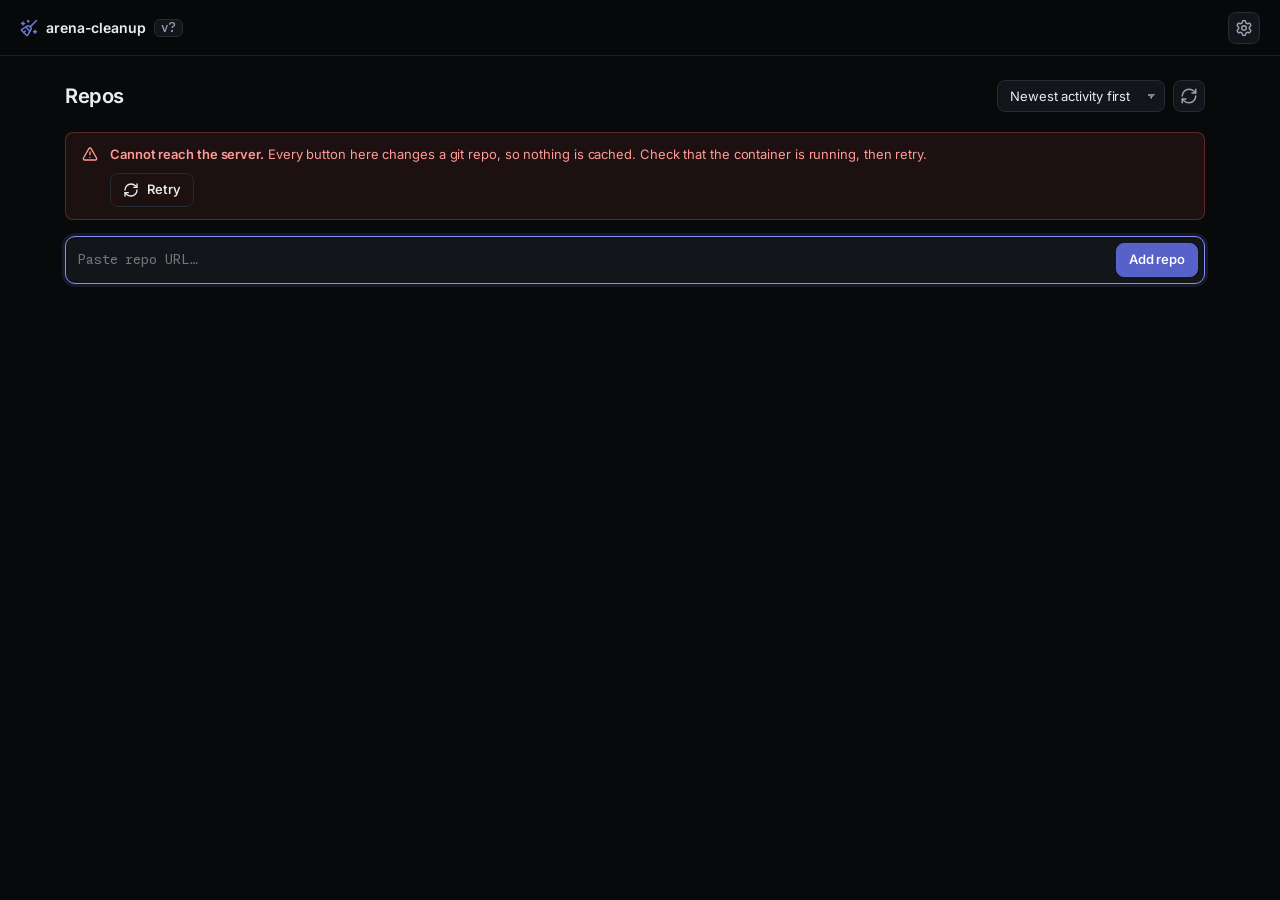
==== ui/static/index.html @ 383098ad "refactor(ui): draw the GitHub mark with the Simple Icons glyph" ====
<!doctype html>
<html lang="en" data-theme="dark">
<head>
<meta charset="utf-8">
<meta name="viewport" content="width=device-width, initial-scale=1, viewport-fit=cover">
<meta name="color-scheme" content="dark">
<meta name="theme-color" content="#08090b">
<meta name="description" content="Clean Arena agent branches, sign the rewrite, push to your default branch.">
<meta name="mobile-web-app-capable" content="yes">
<meta name="apple-mobile-web-app-capable" content="yes">
<meta name="apple-mobile-web-app-status-bar-style" content="black-translucent">
<meta name="apple-mobile-web-app-title" content="arena">
<meta name="application-name" content="arena-cleanup">
<link rel="preload" href="fonts/inter.woff2" as="font" type="font/woff2" crossorigin>
<link rel="preload" href="fonts/monaspace-neon.woff2" as="font" type="font/woff2" crossorigin>
<link rel="manifest" href="/manifest.webmanifest">
<link rel="icon" href="/icons/favicon-32.png" sizes="32x32" type="image/png">
<link rel="icon" href="/icons/icon-192.png" sizes="192x192" type="image/png">
<link rel="apple-touch-icon" href="/icons/apple-touch-icon.png">
<title>arena-cleanup</title>
<style>
  /* Spacing scale: 1 (optical nudge) then every even step - 2 4 6 8 10 12 16
     20 24 32 40. Every padding, margin, and gap in this file lands on it;
     tools/measure.py fails the build when one drifts off. */
  /* Bundled fonts: one subset variable file per family, preloaded in
     the head, and painted with block so a reload never flashes a fallback.
     Each face pairs with a metric-matched local fallback, so line boxes and
     widths hold if a file fails to load. */
  @font-face {
    font-family: "Inter";
    src: url("fonts/inter.woff2") format("woff2");
    font-weight: 100 900;
    font-style: normal;
    font-display: block;
  }
  @font-face {
    font-family: "Inter Fallback";
    src: local("Arial"), local("Liberation Sans");
    size-adjust: 107.64%;
    ascent-override: 90.49%;
    descent-override: 22.48%;
    line-gap-override: 0%;
  }
  @font-face {
    font-family: "Monaspace Neon";
    src: url("fonts/monaspace-neon.woff2") format("woff2");
    font-weight: 200 800;
    font-style: normal;
    font-display: block;
  }
  @font-face {
    font-family: "Monaspace Neon Fallback";
    src: local("Courier New"), local("Liberation Mono");
    size-adjust: 103.32%;
    ascent-override: 91.46%;
    descent-override: 19.36%;
    line-gap-override: 9.68%;
  }

  :root {
    --bg: #08090b;
    --surface: #0d0f12;
    --surface-2: #12151a;
    --surface-3: #171b21;
    --line: #1b1f25;
    --line-2: #262c34;
    --text: #e9ebee;
    --muted: #9ba2ab;
    --dim: #7d858f;
    --accent: #6e79d6;
    --accent-hi: #868ff0;
    --accent-deep: #5661c9;
    --accent-deep-hi: #4f5ac4;
    --accent-soft: rgba(110, 121, 214, .14);
    --ok: #46b95c;
    --warn: #d6a032;
    --err: #f0574f;
    --info: #5aa2f7;
    /* roles for the tints the rules below share */
    --on-accent: #fff;
    --accent-edge: #5c67c6;
    --selection: rgba(110, 121, 214, .3);
    --line-hover: #313842;
    --line-3: #3d4655;
    --line-check-hover: #525c6b;
    --card-hover: #0f1216;
    --card-hover-line: #2c333c;
    --thumb: #2b313a;
    --thumb-hover: #3c4450;
    --glass: rgba(8, 9, 11, .86);
    --glass-2: rgba(10, 12, 15, .94);
    --scrim: rgba(0, 0, 0, .55);
    --kbd-text: rgba(255, 255, 255, .72);
    --kbd-line: rgba(255, 255, 255, .2);
    --log-text: #c6cbd2;
    --log-dim: #8b939d;
    --on-danger: #0f1217;
    --ok-text: #8fe0a0;
    --ok-line: rgba(70, 185, 92, .3);
    --ok-tint: rgba(70, 185, 92, .09);
    --warn-text: #f0c674;
    --warn-line: rgba(214, 160, 50, .32);
    --warn-tint: rgba(214, 160, 50, .09);
    --err-text: #ff9a94;
    --err-line: rgba(240, 87, 79, .32);
    --err-line-hi: rgba(240, 87, 79, .5);
    --err-tint: rgba(240, 87, 79, .09);
    /* motion: one curve and one band for every transition */
    --ease: cubic-bezier(.22, 1, .36, 1);
    --fast: 160ms;
    --sans: "Inter", "Inter Fallback", -apple-system, BlinkMacSystemFont, "Segoe UI", Roboto, sans-serif;
    --mono: "Monaspace Neon", "Monaspace Neon Fallback", ui-monospace, SFMono-Regular, Menlo, Consolas, monospace;
    --pad: 20px;
    --fs-1: 12px;
    --fs-2: 13px;
    --fs-3: 14px;
    --fs-4: 16px;
    --fs-5: 20px;
    --ico-s: 14px;
    --ico-m: 16px;
    --ico-l: 18px;
    font-synthesis: none;
  }

  * { box-sizing: border-box; -webkit-tap-highlight-color: transparent; }
  button, a, select, input, [role="button"] { touch-action: manipulation; }
  [hidden] { display: none !important; }
  html { -webkit-text-size-adjust: 100%; text-size-adjust: 100%; }
  /* an open dialog sits in the top layer, so the page under it keeps its scroll
     unless the root drops it: the stable gutter keeps the layout still */
  html:has(dialog[open]) { overflow: hidden; }
  html, body { height: 100%; }

  /* one scrollbar look everywhere, the nuu recipe: each scrolling view reserves
     its gutter up front, so a view that grows a scrollbar shoves nothing sideways */
  ::-webkit-scrollbar { width: 10px; height: 10px; }
  ::-webkit-scrollbar-track, ::-webkit-scrollbar-corner { background: var(--bg); }
  ::-webkit-scrollbar-thumb { background: var(--thumb); border-radius: 8px; }
  ::-webkit-scrollbar-button { display: none; width: 0; height: 0; }
  @media (hover: hover) { ::-webkit-scrollbar-thumb:hover { background: var(--thumb-hover); } }
  @supports not selector(::-webkit-scrollbar) {
    * { scrollbar-width: thin; scrollbar-color: var(--thumb) var(--bg); }
  }
  body {
    margin: 0; background: var(--bg); color: var(--text);
    font: 400 var(--fs-3)/1.55 var(--sans);
    font-feature-settings: "cv05" 1, "ss03" 1;
    letter-spacing: -.006em;
    -webkit-font-smoothing: antialiased;
    text-rendering: optimizeLegibility;
    overscroll-behavior-y: none;
  }
  ::selection { background: var(--selection); }
  button, input, select, textarea { font: inherit; color: inherit; letter-spacing: inherit; }
  :focus-visible { outline: 2px solid var(--accent); outline-offset: 2px; }
  /* view headings take focus so a screen reader lands on the new screen;
     they are not controls, so they do not wear a ring */
  .view h1:focus-visible, .view h2:focus-visible { outline: none; }
  a { color: inherit; }
  .sr-only {
    position: absolute; width: 1px; height: 1px; padding: 0; overflow: hidden;
    clip-path: inset(50%); white-space: nowrap; border: 0;
  }
  .skip {
    position: fixed; left: 8px; top: -60px; z-index: 40; padding: 12px 16px;
    background: var(--surface-3); border: 1px solid var(--accent); border-radius: 8px;
    color: var(--text); text-decoration: none; font-weight: 600; font-size: var(--fs-2);
    transition: top var(--fast) var(--ease);
  }
  .skip:focus { top: 8px; }
  /* Scroll-edge fade (nuu recipe): the commit list and the log fade 12 px at the edge
     that has more content, over a 192 px ramp. A panel that does not scroll stays unmasked. */
  :root { --edge-fade: 12px; --edge-fade-end: 36px; --edge-ramp: 192px; }
  @property --edge-start { syntax: "<length>"; inherits: false; initial-value: 0px; }
  @property --edge-end { syntax: "<length>"; inherits: false; initial-value: 0px; }
  @media (prefers-reduced-motion: no-preference) {
    @supports (animation-timeline: scroll(self)) {
      .scroll-panel {
        mask-image: linear-gradient(to bottom, transparent, black var(--edge-start), black calc(100% - var(--edge-end)), transparent);
        animation: edge-start linear both, edge-end linear both;
        animation-timeline: scroll(self), scroll(self);
        animation-range: 0px var(--edge-ramp), calc(100% - var(--edge-ramp)) 100%;
      }
      @keyframes edge-start { from { --edge-start: 0px; } to { --edge-start: var(--edge-fade); } }
      @keyframes edge-end { from { --edge-end: var(--edge-fade); } to { --edge-end: 0px; } }
    }
  }
  @media (prefers-reduced-motion: reduce) {
    *, *::before, *::after {
      animation-duration: .01ms !important; animation-iteration-count: 1 !important;
      transition-duration: .01ms !important; scroll-behavior: auto !important;
    }
  }
  h1, h2, h3 { letter-spacing: -.02em; }
  /* columns of numbers should not jitter as they change */
  .log-row .t, .pill.mono, .kv dd, #statustext, .repo-card .meta, .arena-row .prlink {
    font-variant-numeric: tabular-nums;
  }

  .app { display: flex; flex-direction: column; min-height: 100%; }

  /* ------------------------------------------------------------- top bar */
  .topbar {
    position: sticky; top: 0; z-index: 30;
    display: flex; align-items: center; gap: 12px;
    height: 56px; padding: 0 var(--pad); flex: none;
    border-bottom: 1px solid var(--line);
    background: var(--glass);
    backdrop-filter: saturate(160%) blur(12px);
  }
  /* the nuu loading recipe: 200 ms in, the bar grows from the left and slows
     towards the right edge, until the list lands and hides it */
  .load-bar {
    position: absolute; left: 0; right: 0; bottom: -1px; height: 2px; background: var(--accent);
    opacity: 0; pointer-events: none; transform-origin: left center; transform: scaleX(0);
    animation: edge-loading 1.6s 200ms cubic-bezier(0.16, 1, 0.3, 1) forwards;
  }
  @keyframes edge-loading {
    0% { opacity: 0.85; transform: scaleX(0.05); }
    40% { opacity: 0.85; transform: scaleX(0.55); }
    100% { opacity: 0.85; transform: scaleX(0.92); }
  }
  @media (prefers-reduced-motion: reduce) { .load-bar { opacity: 0.45; animation: none; transform: none; } }
  .icon-btn[aria-busy="true"] .ico-svg { animation: spin 1s linear infinite; }
  .brand {
    display: flex; align-items: center; gap: 8px; align-self: stretch; font-weight: 620; font-size: var(--fs-3);
    color: inherit; text-decoration: none; border-radius: 8px; padding: 4px 8px; margin-left: -8px;
  }
  @media (hover: hover) { .brand:hover .name { color: var(--accent-hi); } }
  .brand .ico-svg { --ico: var(--ico-l); color: var(--accent); }
  .chip {
    font: 520 var(--fs-1)/1 var(--mono); color: var(--muted);
    border: 1px solid var(--line-2); border-radius: 6px;
    padding: 2px 6px; background: var(--surface-2);
  }
  .grow { flex: 1; }

  .env-dots { display: flex; align-items: center; gap: 12px; color: var(--dim); font-size: var(--fs-1); }
  .env-dots span { display: inline-flex; align-items: center; gap: 6px; white-space: nowrap; color: var(--dim); }
  .env-dots i { width: 6px; height: 6px; border-radius: 50%; background: var(--err); display: inline-block; }
  .env-dots span.on i { background: var(--ok); }

  /* the card X: a bare glyph at rest; the frame and the red come back under
     the pointer, on press, and while armed */
  .btn.ghost.rm { color: var(--dim); border-color: transparent; background: transparent; width: 30px; height: 30px; padding: 0; margin-left: auto; }
  .btn.ghost.rm:active { color: var(--err); border-color: var(--err-line-hi); background: var(--err-tint); }
  @media (hover: hover) { .btn.ghost.rm:hover { color: var(--err); border-color: var(--err-line-hi); background: var(--err-tint); } }
  .btn.ghost.rm.armed { width: auto; padding: 0 10px; }
  .icon-btn {
    --ico: var(--ico-l);
    display: inline-grid; place-items: center; width: 32px; height: 32px; padding: 0; font-size: 16px;
    border-radius: 8px; border: 1px solid var(--line-2); background: var(--surface-2);
    color: var(--muted); cursor: pointer;
  }
  @media (hover: hover) { .icon-btn:hover { color: var(--text); background: var(--surface-3); } }

  .btn {
    --ico: var(--ico-m);
    display: inline-flex; align-items: center; justify-content: center; gap: 8px;
    height: 34px; padding: 0 12px; border-radius: 8px; cursor: pointer;
    border: 1px solid var(--line-2); background: var(--surface-2); color: var(--text);
    font-weight: 560; font-size: var(--fs-2); white-space: nowrap; text-decoration: none;
    transition: background var(--fast) var(--ease), border-color var(--fast) var(--ease);
  }
  @media (hover: hover) { .btn:hover { background: var(--surface-3); border-color: var(--line-hover); } }
  .btn.icon { width: 34px; padding: 0; --ico: var(--ico-l); }
  /* a twin button has an idle face and a busy face in one grid cell, so its
     box holds while the label swaps. The row's Clean & Push shows Running */
  .btn.twin { display: inline-grid; }
  .btn.twin > span { grid-area: 1 / 1; display: inline-flex; align-items: center; justify-content: center; gap: 8px; }
  .btn.twin:not(.running) > .busy, .btn.twin.running > .idle { visibility: hidden; }
  .btn.twin.running:disabled { opacity: 1; cursor: progress; background: var(--surface-2); border-color: var(--line-2); color: var(--dim); }
  .btn.twin.running .busy .ico-svg { color: var(--warn); }
  /* the busy face narrows the glyph box to the dot, so dot and label centre as a pair */
  .btn.twin .busy .ico-svg { width: 8px; }
  /* the hidden busy face holds still, so an idle row runs no animation */
  .btn.twin:not(.running) .busy .dot { animation: none; }
  .clean .sparkles { opacity: 0; transition: opacity var(--fast) var(--ease); }
  .clean:focus-visible .sparkles { opacity: 1; }
  @media (hover: hover) { .clean:hover .sparkles { opacity: 1; } }
  .btn:active { transform: translateY(.5px); }
  .btn:disabled { opacity: .45; cursor: not-allowed; }
  .btn.primary { background: var(--accent-deep); border-color: var(--accent-edge); color: var(--on-accent); }
  @media (hover: hover) { .btn.primary:hover { background: var(--accent-deep-hi); } }
  /* a ghost button is a real button with a quieter fill, not a label: same
     border, same height, same contrast as the rest, so Copy and Cancel do not
     read as disabled next to the primary */
  .btn.ghost { background: transparent; border-color: var(--line-2); color: var(--text); }
  @media (hover: hover) { .btn.ghost:hover { background: var(--surface-2); border-color: var(--line-hover); } }
  .btn.ghost:disabled { color: var(--dim); border-color: var(--line); }
  /* an armed destructive button, after the hover rule so it keeps its colour under the pointer */
  .btn.ghost.armed { color: var(--err); border-color: var(--err-line-hi); background: var(--err-tint); }
  @media (hover: hover) { .btn.ghost.armed:hover { color: var(--err); border-color: var(--err-line-hi); background: var(--err-tint); } }
  .btn.danger { color: var(--err-text); }
  @media (hover: hover) { .btn.danger:hover { background: var(--err-tint); border-color: var(--err-line); } }
  .btn.back { padding: 0 12px; }
  .btn .spin {
    width: 12px; height: 12px; border-radius: 50%; display: inline-block;
    border: 1.6px solid currentColor; border-right-color: transparent;
    animation: spin .7s linear infinite;
  }
  @keyframes spin { to { transform: rotate(360deg); } }
  .btn[aria-busy="true"] { cursor: progress; }
  .btn kbd, kbd.k { font: 520 var(--fs-1)/1 var(--mono); color: var(--kbd-text); border: 1px solid var(--kbd-line); border-radius: 4px; padding: 2px 4px; }

  /* -------------------------------------------------------------- layout */
  main { flex: 1 1 auto; min-height: 0; display: flex; flex-direction: column; }
  .view { flex: 1 1 auto; min-height: 0; display: flex; flex-direction: column; }
  .view:focus { outline: none; }
  #view-dashboard, #view-settings { overflow-y: auto; scrollbar-gutter: stable; }
  .wrap { width: min(1180px, 100%); margin: 0 auto; padding: 24px var(--pad) 32px; }

  /* ----------------------------------------------------------- dashboard */
  .hero { display: flex; align-items: center; justify-content: space-between; gap: 20px; flex-wrap: wrap; margin-bottom: 20px; }
  .hero-tools { display: flex; align-items: center; gap: 8px; }
  .hero-tools .field { width: auto; height: 32px; }
  .hero h1, .wrap h1.page-title { font-size: var(--fs-5); font-weight: 640; margin: 0; }

  /* one border, not two: the bar is the field shell, so the input inside it
     drops its own frame and only the bar lights up */
  .addbar {
    display: flex; gap: 8px; align-items: center; padding: 6px 6px 6px 12px;
    border: 1px solid var(--line-2); border-radius: 10px; background: var(--surface-2);
    transition: border-color var(--fast) var(--ease), box-shadow var(--fast) var(--ease);
  }
  .addbar:focus-within { border-color: var(--line-3); box-shadow: 0 0 0 3px var(--accent-soft); }
  .addbar .field { flex: 1; min-width: 0; height: 34px; border: 0; background: transparent; padding: 0; }
  .addbar .field:focus { box-shadow: none; }
  /* the bar is the control: one ring on the bar, none on the borderless field */
  .addbar .field:focus-visible { outline: none; }
  .addbar:has(.field:focus-visible) { border-color: var(--accent-hi); }
  .field-error { margin: 8px 0 0; color: var(--err); font-size: var(--fs-1); }
  .field {
    width: 100%; height: 34px; background: var(--surface-2); border: 1px solid var(--line-2);
    border-radius: 8px; padding: 0 12px; color: var(--text); font-size: var(--fs-2); min-width: 0;
  }
  .field:focus { border-color: var(--line-3); box-shadow: 0 0 0 3px var(--accent-soft); outline: none; }
  /* the ring has to survive the rule above: keyboard focus gets a solid one */
  .field:focus-visible { outline: 2px solid var(--accent-hi); outline-offset: 1px; }
  .mono-field { font-family: var(--mono); font-size: var(--fs-2); }
  select.field { appearance: none; background-image: linear-gradient(45deg, transparent 50%, var(--dim) 50%), linear-gradient(135deg, var(--dim) 50%, transparent 50%); background-position: right 12px center, right 8px center; background-size: 5px 5px, 5px 5px; background-repeat: no-repeat; padding-right: 24px; }

  /* above 1200 the repos are one table: a header row, then one row per repo with four cells, the icon and
     name, the default branch, the arena rows, and the actions. Content sizes the first columns, the arena
     cell takes the free width. Cells pad 12 px, 1 px rules split the rows, and a hovered row tints */
  .grid {
    width: 100%; margin-top: 20px; border-collapse: separate; border-spacing: 0;
    border: 1px solid var(--line); border-radius: 12px; background: var(--surface);
  }
  .grid th { padding: 12px; text-align: left; color: var(--dim); font-size: var(--fs-1); font-weight: 600; white-space: nowrap; }
  .grid td { padding: 0; border-top: 1px solid var(--line); vertical-align: middle; }
  .grid .wide { width: 100%; }
  .grid .cell-actions { white-space: nowrap; }
  /* a table column sizes to its longest word, so the name stays on one line and clips past 280 px */
  .grid td .repo-name { white-space: nowrap; overflow: hidden; text-overflow: ellipsis; }
  .repo-card {
    text-align: left; cursor: pointer; color: inherit;
    transition: border-color var(--fast) var(--ease), background var(--fast) var(--ease), transform var(--fast) var(--ease);
  }
  .repo-card:last-child td:first-child { border-bottom-left-radius: 12px; }
  .repo-card:last-child td:last-child { border-bottom-right-radius: 12px; }
  @media (hover: hover) { .repo-card:hover { background: var(--card-hover); } }
  .repo-name:focus-visible { text-decoration: underline; text-underline-offset: 3px; }
  @media (hover: hover) { .repo-card:hover .repo-name { text-decoration: underline; text-underline-offset: 3px; } }
  .repo-card.pending { opacity: .6; pointer-events: none; }
  .repo-head, .repo-card.pending .repo-meta { display: inline-flex; align-items: center; vertical-align: middle; min-width: 0; }
  .repo-head > div { grid-area: name; display: flex; align-items: baseline; gap: 8px; max-width: 280px; padding: 12px; }
  /* the stamp reads in full on a desktop and compact on a phone, in the UI face */
  .repo-since { flex: none; font-size: var(--fs-1); color: var(--dim); white-space: nowrap; }
  .repo-since .short { display: none; }
  .repo-card .rm { grid-area: rm; margin: 12px 12px 12px 0; vertical-align: middle; }
  .repo-ico {
    --ico: var(--ico-l); grid-area: ico; margin: 12px 0 12px 12px;
    width: 30px; height: 30px; border-radius: 8px; flex: none; font-size: 16px;
    display: grid; place-items: center; background: var(--surface-3);
    border: 1px solid var(--line-2); color: var(--muted);
  }
  /* the name is the control that opens the repo; the card body forwards a click */
  .repo-name { display: block; max-width: 100%; min-height: 24px; margin: 0; padding: 0; border: 0; background: none;
    color: inherit; font: inherit; font-weight: 600; font-size: var(--fs-3); letter-spacing: -.01em; text-align: left;
    overflow-wrap: anywhere; cursor: pointer; }
  .repo-meta { grid-area: meta; display: flex; flex-wrap: wrap; gap: 6px; align-items: center; padding: 12px; }
  .repo-meta .pill { max-width: 240px; overflow: hidden; text-overflow: ellipsis; }
  .pill {
    --ico: var(--ico-s);
    display: inline-flex; align-items: center; gap: 8px;
    font-size: var(--fs-1); font-weight: 520; border-radius: 1000px;
    padding: 4px 8px; border: 1px solid var(--line-2); background: var(--surface-2); color: var(--muted);
    white-space: nowrap; min-width: 0; max-width: 100%;
  }
  .pill .ptxt { overflow: hidden; text-overflow: ellipsis; }
  .pill b { font-weight: 600; color: var(--text); }
  .pill.ok { color: var(--ok-text); border-color: var(--ok-line); background: var(--ok-tint); }
  .pill.warn { color: var(--warn-text); border-color: var(--warn-line); background: var(--warn-tint); }
  .pill.err { color: var(--err-text); border-color: var(--err-line); background: var(--err-tint); }
  .pill.mono { font-family: var(--mono); font-size: var(--fs-1); }
  /* the arrow glyph keeps 3 px of blank in its box: pull it in on the even scale */
  .pill.ahead { gap: 6px; }
  .pill.ahead .ico-svg { margin-left: -2px; }
  .dot { width: 8px; height: 8px; border-radius: 50%; background: currentColor; flex: none; }

  .arena-list { grid-area: arena; align-self: stretch; display: flex; flex-direction: column; justify-content: center; gap: 6px; padding: 12px; }
  /* one line in a row: the name, the PR pill, and the ahead chip. A card breaks it after the name */
  .arena-row { flex: none; display: flex; align-items: center; gap: 8px; font-size: var(--fs-2); min-width: 0; }
  .arena-row .bname { min-width: 0; font-family: var(--mono); font-size: var(--fs-1); color: var(--text); overflow: hidden; text-overflow: ellipsis; white-space: nowrap; }
  .arena-tail { display: flex; align-items: center; gap: 8px; min-width: 0; }
  /* the checks pill is the link: one control, no orphan "PR" label */
  .arena-row .prlink { flex: none; display: inline-flex; align-items: center;
    text-decoration: none; border-radius: 1000px; min-height: 24px; }
  @media (hover: hover) { .arena-row .prlink:hover .pill { border-color: var(--line-2); } }
  .arena-tail > .pill { flex: none; }
  /* two lines, as the cards do: the dot and the name, then the tail under the name */
  .row-btn.select { display: grid; grid-template-columns: auto minmax(0, 1fr); row-gap: 2px; }
  .row-btn.select .tail { grid-column: 2; display: flex; gap: 8px; }
  .row-btn .ahead { display: inline-flex; align-items: center; gap: 2px; }

  /* what the selected task will do, in one sentence */
  /* pinned to the card bottom, so the buttons line up across a grid row */
  .card-actions { grid-area: actions; display: inline-flex; gap: 8px; align-items: center; padding: 12px; vertical-align: middle; }
  .card-actions .btn { height: 30px; font-size: var(--fs-2); padding: 0 12px; }
  .card-actions .btn.icon { width: 30px; padding: 0; }

  .loading-line { margin: 20px 0 0; color: var(--dim); font-size: var(--fs-2); }
  .empty-state {
    border: 1px dashed var(--line-2); border-radius: 12px; padding: 32px 20px;
    text-align: center; color: var(--dim); margin-top: 20px; display: grid; gap: 6px; justify-items: center;
  }
  b, strong { font-weight: 600; }
  .empty-state strong { color: var(--text); font-weight: 560; }
  .empty-state code { font-family: var(--mono); font-size: var(--fs-1); color: var(--muted); }

  /* ----------------------------------------------------------- repo view */
  .detail { display: grid; grid-template-columns: 320px minmax(0, 1fr); flex: 1; min-height: 0; }
  /* Sticky beside the scrolling page: the facts stay put, the commit list scrolls inside. */
  .sidebar {
    border-right: 1px solid var(--line); background: var(--surface);
    padding: 16px 12px; overflow: auto; scrollbar-gutter: stable; display: flex; flex-direction: column; gap: 20px;
    position: sticky; top: 56px; height: calc(100vh - 56px); align-self: start;
  }
  .side-top { display: flex; flex-direction: column; gap: 20px; flex: 0 0 auto; }
  .side-group { display: flex; flex-direction: column; gap: 4px; }
  /* The commit list takes the rest of the column and scrolls on its own. */
  .side-commits { flex: 1 1 auto; min-height: 0; }
  .side-commits .commits { flex: 1 1 auto; min-height: 120px; overflow: auto; scrollbar-gutter: stable; }
  .side-label {
    font-size: var(--fs-1); font-weight: 600; letter-spacing: 0;
    color: var(--muted); padding: 0 6px 4px; display: flex; justify-content: space-between; align-items: center;
  }
  .kv { display: grid; grid-template-columns: 68px 1fr; gap: 2px 8px; padding: 0 6px; font-size: var(--fs-1); }
  .kv dt { color: var(--dim); }
  .kv dd { margin: 0; color: var(--muted); overflow: hidden; text-overflow: ellipsis; white-space: nowrap; }
  .kv dd.mono { font-family: var(--mono); font-size: var(--fs-1); }

  .row-btn {
    display: flex; align-items: center; gap: 8px; width: 100%; background: none; border: 0;
    text-align: left; color: var(--muted); padding: 6px 8px; border-radius: 6px; cursor: pointer; font-size: var(--fs-2);
  }
  @media (hover: hover) { .row-btn:hover { background: var(--surface-2); color: var(--text); } }
  .row-btn .txt { flex: 1 1 auto; min-width: 0; overflow: hidden; text-overflow: ellipsis; white-space: nowrap; font-family: var(--mono); font-size: var(--fs-1); }
  /* an arena row selects the branch the run pulls from; the selected row keeps its mark */
  .row-btn.select[aria-pressed="true"] { color: var(--text); }
  .row-btn.select:focus-visible { outline: 2px solid var(--accent); outline-offset: -2px; }
  .row-btn .meta { flex: none; color: var(--dim); font: var(--fs-1) var(--mono); }
  /* an arena row and its icon buttons side by side; the tint and the mark span the row */
  .arena-item { display: flex; align-items: stretch; gap: 4px; border-radius: 6px; }
  .arena-item .row-btn { flex: 1 1 auto; min-width: 0; }
  .arena-item.selected { background: var(--surface-2); box-shadow: inset 2px 0 0 var(--accent); }
  @media (hover: hover) { .arena-item:hover { background: var(--surface-2); } .arena-item:hover .row-btn { color: var(--text); } }
  @media (hover: hover) { .arena-item .row-btn:hover { background: none; } }
  .arena-del { flex: none; align-self: center; color: var(--dim); background: none; border-color: transparent; }
  .arena-del:focus-visible { color: var(--err-text); background: var(--err-tint); border-color: var(--err-line); }
  .arena-checks { flex: none; align-self: center; color: var(--dim); background: none; border-color: transparent; }
  .arena-checks:focus-visible { color: var(--text); background: var(--surface-2); border-color: var(--line-2); }
  @media (hover: hover) { .arena-checks:hover { color: var(--text); background: var(--surface-2); border-color: var(--line-2); } }
  @media (hover: hover) { .arena-del:hover { color: var(--err-text); background: var(--err-tint); border-color: var(--err-line); } }

  .modal { border: 1px solid var(--line-2); border-radius: 12px; background: var(--surface); color: var(--text);
    padding: 20px; width: min(420px, calc(100vw - 32px)); }
  .modal::backdrop { background: var(--scrim); }
  .modal-head { display: flex; align-items: center; justify-content: space-between; gap: 8px; margin: 0 0 8px; }
  /* the close x rests bare in the head, and shows its surface under a pointer and while pressed */
  .modal-head .icon-btn { border-color: transparent; background: transparent; }
  .modal-head .icon-btn:active { color: var(--text); border-color: var(--line-2); background: var(--surface-3); }
  @media (hover: hover) { .modal-head .icon-btn:hover { border-color: var(--line-2); background: var(--surface-3); } }
  .modal h2 { margin: 0; font-size: var(--fs-4); font-weight: 640; }
  .modal p { margin: 0 0 16px; color: var(--muted); font-size: var(--fs-2); line-height: 1.5; }
  .modal code { font-family: var(--mono); color: var(--text); }
  .modal-actions { display: flex; justify-content: flex-end; gap: 8px; margin-top: 16px; }
  button.pill { font: inherit; cursor: pointer; appearance: none; }
  @media (hover: hover) { button.pill:hover { border-color: var(--text-dim); } }
  .check-list { list-style: none; margin: 0 0 16px; padding: 0; display: flex; flex-direction: column; }
  .check-list li { display: flex; align-items: center; gap: 8px; min-height: 36px; border-top: 1px solid var(--line); }
  .check-list li:first-child { border-top: 0; }
  .check-list .name { flex: 1; min-width: 0; overflow: hidden; text-overflow: ellipsis; white-space: nowrap; font-size: var(--fs-2); }
  .check-list .phrase { flex: none; color: var(--dim); font-size: var(--fs-1); white-space: nowrap; }
  .check-list li > .ico-svg { --ico: var(--ico-m); flex: none; }
  .check-list .passed > .ico-svg { color: var(--ok); }
  .check-list .failed > .ico-svg { color: var(--err); }
  .check-list .running > .ico-svg { color: var(--warn); }
  /* an amber dot marks a live state, so it pulses like the LED: a running check,
     step, or phase in its glyph slot, the Running button, and a running PR in the sidebar */
  .ico-svg > .dot { margin: auto; }
  .ico-svg > .dot, .dot.live, .pill.warn .dot { animation: pulse 1.4s ease-in-out infinite; }
  .check-list { margin-bottom: 0; }
  .check-list li { flex-wrap: wrap; }
  .check-row { flex: 1; min-width: 0; display: flex; align-items: center; gap: 8px; min-height: 36px; padding: 0;
    background: none; border: 0; font: inherit; color: inherit; text-align: left; cursor: pointer; }
  .check-row .chev, .step .chev { --ico: var(--ico-s); color: var(--dim); transition: transform var(--fast) var(--ease); }
  .check-list .open .check-row .chev, .job-steps .open .step .chev { transform: rotate(90deg); }
  .check-row:focus-visible, .step:focus-visible { outline: 2px solid var(--accent); outline-offset: -2px; border-radius: 6px; }
  @media (hover: hover) { .check-row:hover .name, .step:hover .name { color: var(--text); } }
  .job-pane { flex: 1 1 100%; min-width: 0; display: flex; flex-direction: column; gap: 8px; padding: 0 0 12px 24px; }
  .job-head { display: flex; align-items: center; gap: 8px; font-size: var(--fs-1); color: var(--dim); }
  .job-head .grow { flex: 1; }
  .job-steps { list-style: none; margin: 0; padding: 0; }
  .job-steps li { display: block; min-height: 0; border-top: 1px solid var(--line); }
  .job-steps li:first-child { border-top: 0; }
  .step { width: 100%; display: flex; align-items: center; gap: 8px; min-height: 28px; padding: 0; background: none;
    border: 0; font: inherit; font-size: var(--fs-2); color: inherit; text-align: left; cursor: pointer; }
  .job-steps .job-log { margin: 0 0 8px; }
  .job-steps .ico-svg { --ico: var(--ico-s); flex: none; color: var(--dim); }
  .job-steps .success .ico-svg { color: var(--ok); }
  .job-steps .failure .ico-svg, .job-steps .cancelled .ico-svg { color: var(--err); }
  .job-steps .in_progress .ico-svg { color: var(--warn); }
  .job-steps .name { flex: 1; min-width: 0; overflow: hidden; text-overflow: ellipsis; white-space: nowrap; }
  .job-steps .d { color: var(--dim); font: var(--fs-1) var(--mono); font-variant-numeric: tabular-nums; }
  .job-log { margin: 0; min-width: 0; max-height: 26vh; overflow: auto; background: var(--bg); border: 1px solid var(--line);
    border-radius: 8px; padding: 8px 12px; font: var(--fs-1) / 1.5 var(--mono); color: var(--muted); white-space: pre; }
  .job-log:focus-visible { outline: 2px solid var(--accent); outline-offset: -2px; }
  .job-note { font-size: var(--fs-1); color: var(--dim); }

  /* Pinned to the window like the sidebar: the log takes the height that is
     left, and it is the one thing that scrolls. */
  .main-col { padding: 20px 24px 24px; display: flex; flex-direction: column; gap: 16px; height: calc(100vh - 56px); overflow: auto; scrollbar-gutter: stable; }
  /* the run card and the options card share a row above 1200 px */
  /* both cards stretch to the row, so their bottoms meet */
  .work { display: grid; grid-template-columns: repeat(2, minmax(0, 1fr)); gap: 16px; flex: none; }
  .detail-head { display: flex; align-items: center; gap: 12px; flex-wrap: wrap; }
  .detail-head h1 { font-size: var(--fs-4); margin: 0; }
  .detail-head .sub { color: var(--dim); font-size: var(--fs-1); font-family: var(--mono); }

  .card { border: 1px solid var(--line); border-radius: 12px; background: var(--surface); flex: none; }
  /* every page that stacks cards gets the gap from one place */
  .stack { display: grid; gap: 16px; align-content: start; }
  .card-head { display: flex; align-items: center; gap: 10px; height: 44px; padding: 0 16px; border-bottom: 1px solid var(--line); }
  .card-head h2 { margin: 0; font-size: var(--fs-2); font-weight: 600; }
  .card-head .hint { color: var(--dim); font-size: var(--fs-1); }
  .card-body { padding: 16px; }
  /* every card action sits bottom right in a foot; the close x alone stays top right */
  .card-foot { display: flex; justify-content: flex-end; flex-wrap: wrap; gap: 8px; padding: 0 16px 16px; }

  /* one column: the card shares its row with the run card. No vertical padding
     and no rule under the last row, so the rows sit like the phase rows */
  .options { display: grid; grid-template-columns: 1fr; padding: 0 16px; }
  .options .opt:last-child { border-bottom: 0; }
  .opt { padding: 8px 2px; border-bottom: 1px solid var(--line); min-width: 0; }
  .opt[hidden] { display: none; }
  /* the settings page labels its token field with a label and a short note */
  .opt-label { display: flex; align-items: baseline; gap: 8px; margin-bottom: 6px; flex-wrap: wrap; }
  .opt-label .desc { color: var(--dim); font-size: var(--fs-1); }
  /* one row per option: label, control, and a trailing action or readout */
  .opt.row { display: grid; grid-template-columns: 128px minmax(0, 1fr) auto; align-items: center; gap: 8px 12px; }
  .opt.row > label { font-weight: 560; font-size: var(--fs-2); white-space: nowrap; }
  .opt.row .tree { grid-column: 1 / -1; }
  .slider { width: 100%; height: 24px; margin: 0; accent-color: var(--accent); }
  /* the nuu range recipe: a tick per stop under the track, the two ends named below it */
  .range { display: grid; gap: 2px; min-width: 0; }
  .range-ends { display: flex; justify-content: space-between; font: var(--fs-1) var(--mono); color: var(--muted); }
  .range-ends, .readout { font-variant-numeric: tabular-nums; }
  #opt-timeout > label, #opt-timeout .readout { align-self: start; line-height: 24px; }
  .readout { font: var(--fs-1) var(--mono); color: var(--muted); min-width: 6ch; text-align: right; }
  .checks { display: flex; flex-wrap: wrap; align-content: start; gap: 8px 20px; padding: 10px 2px; }
  /* the run button ends the checkbox row and drops under it, right-aligned, when the row is narrow */
  .checks #start { margin-left: auto; }
  .check { display: inline-flex; align-items: center; gap: 8px; min-height: 24px; color: var(--muted); font-size: var(--fs-2); cursor: pointer; }
  /* the box is drawn here, not by the browser: Lucide check, house radius, accent fill */
  .check input {
    appearance: none; width: 16px; height: 16px; margin: 0; flex: none; display: inline-grid; place-content: center;
    border: 1px solid var(--line-3); border-radius: 4px; background: var(--surface-2); cursor: pointer;
    transition: background var(--fast) var(--ease), border-color var(--fast) var(--ease);
  }
  .check input::after {
    content: ""; width: 12px; height: 12px; background: var(--on-accent); opacity: 0; transition: opacity var(--fast) var(--ease);
    -webkit-mask: url("data:image/svg+xml;utf8,<svg xmlns='http://www.w3.org/2000/svg' viewBox='0 0 24 24' fill='none' stroke='black' stroke-width='3.5' stroke-linecap='round' stroke-linejoin='round'><path d='M20 6 9 17l-5-5'/></svg>") center / contain no-repeat;
    mask: url("data:image/svg+xml;utf8,<svg xmlns='http://www.w3.org/2000/svg' viewBox='0 0 24 24' fill='none' stroke='black' stroke-width='3.5' stroke-linecap='round' stroke-linejoin='round'><path d='M20 6 9 17l-5-5'/></svg>") center / contain no-repeat;
  }
  @media (hover: hover) { .check:hover input:not(:checked):not(:disabled) { border-color: var(--line-check-hover); } }
  .check input:checked { background: var(--accent); border-color: var(--accent); }
  .check input:checked::after { opacity: 1; }
  .check.danger input:checked { background: var(--warn); border-color: var(--warn); }
  .check.danger input:checked::after { background: var(--on-danger); }
  .check input:disabled { opacity: .45; cursor: not-allowed; }
  .check:has(input:disabled) { cursor: not-allowed; }
  .check:has(input:checked) { color: var(--text); }
  .check.danger:has(input:checked) { color: var(--warn); }


  .chips { display: flex; flex-wrap: wrap; gap: 6px; align-items: center; min-height: 34px; padding: 4px 6px; border: 1px solid var(--line-2); border-radius: 8px; background: var(--surface-2); }
  .chips:focus-within { border-color: var(--line-3); box-shadow: 0 0 0 3px var(--accent-soft); }
  .chips input { flex: 1; min-width: 90px; height: 22px; padding: 0 4px; border: 0; background: none; outline: none; font: var(--fs-1) var(--mono); }
  .chips input::placeholder { color: var(--dim); font-family: var(--mono); }
  .chip-x { display: inline-flex; align-items: center; gap: 6px; border: 1px solid var(--line-2); background: var(--surface-3); border-radius: 6px; padding: 2px 4px 2px 8px; font: var(--fs-1) var(--mono); }
  .chip-x button { display: inline-flex; align-items: center; justify-content: center; min-width: 24px; min-height: 24px; border: 0; background: none; color: var(--dim); cursor: pointer; padding: 0 4px; font-size: var(--fs-3); line-height: 1; }
  @media (hover: hover) { .chip-x button:hover { color: var(--err); } }
  .link-btn { display: inline-flex; align-items: center; gap: 8px; min-height: 24px; margin-left: auto; border: 0; background: none; padding: 0; color: var(--muted); font: inherit; font-size: var(--fs-1); cursor: pointer; }
  .link-btn[aria-expanded="true"] { color: var(--text); text-decoration: underline; text-underline-offset: 3px; }
  @media (hover: hover) { .link-btn:hover { color: var(--text); text-decoration: underline; text-underline-offset: 3px; } }
  /* the path tree: one level of the HEAD tree per request; a row click opens
     a folder or selects a file, the trailing button selects either */
  .tree { margin-top: 6px; padding: 4px; max-height: 260px; overflow: auto; border: 1px solid var(--line-2); border-radius: 8px; background: var(--surface-2); font: var(--fs-1) var(--mono); }
  .tree-row { display: flex; align-items: center; gap: 6px; min-height: 28px; padding: 0 4px 0 calc(4px + (var(--depth) - 1) * 16px); border-radius: 6px; cursor: pointer; color: var(--text); }
  @media (hover: hover) { .tree-row:hover { background: var(--surface-3); } }
  .tree-row { --ico: var(--ico-m); }
  .tree-caret { width: 16px; display: inline-flex; color: var(--dim); transition: transform var(--fast) var(--ease); }
  .tree-row[aria-expanded="true"] .tree-caret { transform: rotate(90deg); }
  .tree-ico { display: inline-flex; color: var(--muted); }
  .tree-name { overflow: hidden; text-overflow: ellipsis; white-space: nowrap; }
  .tree-select { margin-left: auto; display: inline-flex; align-items: center; justify-content: center; min-width: 24px; min-height: 24px; border: 0; background: none; padding: 2px 4px; border-radius: 6px; color: var(--dim); cursor: pointer; }
  .tree-select[aria-pressed="true"] { color: var(--accent-hi); }
  @media (hover: hover) { .tree-select:hover { color: var(--accent-hi); } }
  .tree-empty { padding: 4px 8px; color: var(--dim); }



  .run .card-head { border-bottom: 0; }
  /* the log card takes the height that is left, down to a 160 px log under
     the 52 px run foot. Below that the column scrolls, never the page. */
  .console { display: flex; flex-direction: column; position: relative; flex: 1 1 auto; min-height: calc(160px + 52px); }

  /* GitHub-run shape: one row per stage, ticked off as the run moves */
  .phases { list-style: none; margin: 0; padding: 0; border-top: 1px solid var(--line); }
  .phase { border-bottom: 1px solid var(--line); }
  .phase:last-child { border-bottom: 0; }
  .phase-head {
    display: flex; align-items: center; gap: 8px; width: 100%;
    padding: 8px 16px; color: var(--text); font-size: var(--fs-2); text-align: left;
    font: inherit; background: none; border: 0; border-radius: 0; cursor: pointer;
  }
  .phase-head:disabled { cursor: default; }
  .phase-head:focus-visible { outline: 2px solid var(--accent); outline-offset: -2px; }
  @media (hover: hover) { .phase-head:enabled:hover { background: var(--surface-2); } }
  .modal.wide { width: min(640px, calc(100vw - 32px)); }
  /* the body takes the opening focus, so the x never does; a region draws no ring */
  .modal-body { max-height: 60vh; overflow: auto; overscroll-behavior: contain; margin: 0; }
  .modal-body > :last-child { margin-bottom: 0; }
  .modal-body:focus { outline: none; }
  .step-list { list-style: none; margin: 0; padding: 0; }
  .step-list li { display: grid; grid-template-columns: 74px minmax(0, 1fr) auto; gap: 12px; min-height: 28px;
    align-items: baseline; border-top: 1px solid var(--line); padding: 4px 0; font-size: var(--fs-2); }
  .step-list li:first-child { border-top: 0; }
  .step-list .t, .step-list .d { color: var(--dim); font: var(--fs-1) var(--mono); font-variant-numeric: tabular-nums; }
  .step-list .msg { min-width: 0; overflow-wrap: anywhere; }
  .step-list .warn .msg { color: var(--warn-text); }
  .step-list .error .msg { color: var(--err-text); }
  .modal-body .kv { grid-template-columns: 84px 1fr; padding: 0; font-size: var(--fs-2); }
  .modal-body .kv dd { white-space: normal; }
  .modal-body .commit { padding: 8px 0; }
  .phase-ico {
    --ico: var(--ico-m);
    width: 20px; height: 20px; flex: none; display: grid; place-items: center;
    color: var(--dim); font-size: var(--fs-1); line-height: 1;
  }
  .phase[data-state="run"] .phase-ico { color: var(--warn); }
  .phase[data-state="done"] .phase-ico { color: var(--ok); }
  .phase[data-state="fail"] .phase-ico { color: var(--err); }
  .phase[data-state="skip"] .phase-ico { color: var(--dim); }
  .phase-name { font-weight: 560; flex: none; }
  .phase-sub {
    color: var(--dim); font: var(--fs-1) var(--mono); min-width: 0;
    overflow: hidden; text-overflow: ellipsis; white-space: nowrap;
  }
  .phase-time {
    margin-left: auto; color: var(--dim); font: var(--fs-1) var(--mono); flex: none;
    font-variant-numeric: tabular-nums;
  }
  .run-foot { display: flex; align-items: center; gap: 8px; padding: 8px 16px; flex: none; }
  .run-foot .hint { color: var(--dim); font-size: var(--fs-1); }
  .logwrap { position: relative; border-top: 1px solid var(--line); display: flex; flex-direction: column; flex: 1 1 auto; min-height: 0; }
  .logwrap .log { flex: 1 1 auto; padding: 8px 0 12px; }
  .logwrap .log:empty::before { content: "No run yet."; display: block; padding: 0 16px; color: var(--dim); font-size: var(--fs-1); }
  .status { display: inline-flex; align-items: center; gap: 8px; font: 520 var(--fs-1)/1 var(--mono); color: var(--muted); border: 1px solid var(--line-2); border-radius: 1000px; padding: 4px 8px; background: var(--surface-2); }
  .status .led { width: 6px; height: 6px; border-radius: 50%; background: var(--dim); }
  .status.running .led { background: var(--accent-hi); animation: pulse 1.4s ease-in-out infinite; }
  .status.ok .led { background: var(--ok); }
  .status.fail .led { background: var(--err); }
  @keyframes pulse { 0%, 100% { opacity: .35; transform: scale(.85); } 50% { opacity: 1; transform: scale(1); } }

  /* no overscroll containment here: with the wheel over the log and the log at
     its end, the page around it has to keep scrolling */
  .log { flex: 1; overflow: auto; padding: 8px 0 12px; font: var(--fs-1)/1.7 var(--mono); scrollbar-gutter: stable; }
  .log-row { display: grid; grid-template-columns: 74px 44px minmax(0, 1fr); gap: 12px; padding: 0 16px; }
  .log-row .t { color: var(--dim); }
  .log-row .lv { font-weight: 600; font-size: var(--fs-1); letter-spacing: .05em; padding-top: 2px; color: var(--dim); }
  .log-row .msg { color: var(--log-text); white-space: pre-wrap; overflow-wrap: anywhere; }
  .log-row.ok .lv { color: var(--ok); }
  .log-row.warn .lv { color: var(--warn); }
  .log-row.error .lv { color: var(--err); }
  .log-row.info .lv { color: var(--info); }
  .log-row.cont .t, .log-row.cont .lv { visibility: hidden; }
  .log-row.cont .msg { color: var(--log-dim); }

  .commits { display: flex; flex-direction: column; }
  .commit {
    display: grid; grid-template-columns: auto minmax(0, 1fr); gap: 2px 8px;
    align-items: baseline; padding: 8px 6px; border-top: 1px solid var(--line); font-size: var(--fs-2);
    cursor: pointer;
  }
  .commit:first-child { border-top: 0; }
  .commit .sha { font: var(--fs-1) var(--mono); color: var(--dim); }
  /* two lines, then an ellipsis; a tap on the row shows the whole subject */
  .commit .subject {
    display: -webkit-box; -webkit-box-orient: vertical; -webkit-line-clamp: 2;
    overflow: hidden; overflow-wrap: anywhere;
  }
  .commit[aria-expanded="true"] .subject { display: block; }
  .commit .meta {
    grid-column: 1 / -1; display: flex; align-items: center; gap: 8px; color: var(--dim);
    font-size: var(--fs-1); white-space: nowrap; flex-wrap: wrap;
  }
  .commit .sig { --ico: var(--ico-s); color: var(--ok); font-size: var(--fs-1); }
  .commit .sig.none { color: var(--dim); }
  .commit .avatar { width: 20px; height: 20px; border-radius: 1000px; background: var(--surface-2); flex: none; }
  .commit .avatar.none { --ico: var(--ico-s); display: inline-flex; align-items: center; justify-content: center; color: var(--dim); }

  .empty-log { display: grid; place-items: center; gap: 8px; height: 100%; min-height: 190px; color: var(--dim); text-align: center; padding: 20px; }
  .empty-log p { margin: 0; max-width: 380px; font-size: var(--fs-2); line-height: 1.6; }
  .empty-log code { font-family: var(--mono); color: var(--muted); background: var(--surface-2); border: 1px solid var(--line); border-radius: 6px; padding: 1px 6px; font-size: var(--fs-1); }
  .jump { position: absolute; right: 16px; bottom: 16px; border: 1px solid var(--line-2); background: var(--surface-3); border-radius: 1000px; padding: 4px 12px; font-size: var(--fs-1); cursor: pointer; display: none; }
  .jump.show { display: block; }

  /* --------------------------------------------------------------- signing */
  .sign-row { display: flex; align-items: center; gap: 12px; padding: 8px 0; border-bottom: 1px solid var(--line); flex-wrap: wrap; }
  .sign-row:last-child { border-bottom: 0; }
  .sign-row .k { min-width: 120px; color: var(--dim); font-size: var(--fs-1); }
  .sign-row .v { min-width: 0; flex: 1; }
  .sign-row .v .mono { font-family: var(--mono); font-size: var(--fs-1); overflow-wrap: anywhere; }
  .sign-row .v .row { display: flex; gap: 10px; align-items: baseline; flex-wrap: wrap; }
  .sign-fields { display: grid; grid-template-columns: 1fr 1fr; gap: 10px; }
  /* a list of values typed one at a time: Enter or a comma adds, Backspace on an empty field pops */
  .chip-edit {
    display: flex; flex-wrap: wrap; gap: 6px; align-items: center; min-height: 34px; padding: 4px 6px;
    background: var(--surface-2); border: 1px solid var(--line-2); border-radius: 8px; cursor: text;
  }
  .chip-edit:focus-within { border-color: var(--line-3); box-shadow: 0 0 0 3px var(--accent-soft); }
  .chip-edit input { flex: 1; min-width: 140px; height: 24px; border: 0; background: transparent; color: var(--text); font: inherit; font-size: var(--fs-2); padding: 0 4px; }
  .chip-edit input:focus { outline: none; }
  .chip-edit .pill { padding-right: 4px; }
  .chip-edit .pill button { display: inline-flex; width: 18px; height: 18px; align-items: center; justify-content: center; border: 0; border-radius: 1000px; background: transparent; color: var(--dim); cursor: pointer; padding: 0; }
  @media (hover: hover) { .chip-edit .pill button:hover { color: var(--text); background: var(--surface-3); } }
  .chip-edit .pill button svg { width: var(--ico-s); height: var(--ico-s); }
  .claim-label { font-size: var(--fs-1); color: var(--muted); margin-top: 2px; }
  /* a deep link scrolls a card group under the sticky header, not behind it */
  .settings-col > .stack { scroll-margin-top: 72px; }
  /* two columns above 1200 px; below, the columns dissolve and the sections keep one order */
  #settings-body { grid-template-columns: 1fr 1fr; align-items: start; }
  #view-settings .wrap { max-width: 1180px; }
  @media (max-width: 68em) {
    #settings-body { grid-template-columns: 1fr; }
    .settings-col { display: contents; }
    #identity-body { order: 1; } #access-body { order: 2; } #signing-body { order: 3; }
    #claims-body { order: 4; } #info-body { order: 5; }
  }
  /* a help card folds: the head is the summary, the body opens on a click */
  .card.fold > summary { list-style: none; cursor: pointer; }
  .card.fold > summary::-webkit-details-marker { display: none; }
  .card.fold:not([open]) > summary { border-bottom: 0; }
  .card.fold > summary:focus-visible { outline: 2px solid var(--accent); outline-offset: -2px; border-radius: 12px; }
  .fold-mark { margin-left: auto; color: var(--accent); font-size: var(--fs-1); }
  .fold-mark::after { content: "show"; }
  .card.fold[open] .fold-mark::after { content: "hide"; }
  .sign-key { font: var(--fs-1) var(--mono); color: var(--muted); overflow-wrap: anywhere; flex: 1; min-width: 220px; }
  .sign-key b { color: var(--text); font-weight: 600; }
  .banner {
    display: flex; gap: 12px; align-items: flex-start; padding: 12px 16px; border-radius: 8px;
    font-size: var(--fs-2); line-height: 1.5; border: 1px solid;
  }
  .banner.warn { color: var(--warn-text); border-color: var(--warn-line); background: var(--warn-tint); }
  .banner.ok { color: var(--ok-text); border-color: var(--ok-line); background: var(--ok-tint); }
  .banner.err { color: var(--err-text); border-color: var(--err-line); background: var(--err-tint); }
  .banner .ico { --ico: var(--ico-m); flex: none; margin-top: 1px; }
  /* glyph size per place through --ico; 1em is the fallback for inline text */
  .ico-svg { display: inline-flex; width: var(--ico, 1em); height: var(--ico, 1em); flex: none; vertical-align: -.125em; }
  .ico-svg svg, svg.ico-svg { display: block; width: var(--ico, 1em); height: var(--ico, 1em); fill: none; stroke: currentColor;
    stroke-width: 2; stroke-linecap: round; stroke-linejoin: round; }
  .ico-svg svg.fill { fill: currentColor; stroke: none; }
  .kv dd .remote-link { display: inline-flex; align-items: center; gap: 6px; max-width: 100%; color: inherit; text-decoration: none; }
  .kv dd .remote-link:focus-visible { color: var(--text); text-decoration: underline; }
  @media (hover: hover) { .kv dd .remote-link:hover { color: var(--text); text-decoration: underline; } }
  .kv dd .remote-link span:last-child { overflow: hidden; text-overflow: ellipsis; }
  .back .ico-svg { margin-right: 6px; }
  .jump .ico-svg { margin-right: 4px; }
  .phase-ico .idle { opacity: .45; }
  .banner code { font-family: var(--mono); font-size: var(--fs-1); }
  .steps { margin: 10px 0 0; padding-left: 20px; color: var(--muted); font-size: var(--fs-2); line-height: 1.75; }
  .steps code, .steps kbd { font-family: var(--mono); font-size: var(--fs-1); background: var(--surface-2); border: 1px solid var(--line); border-radius: 6px; padding: 1px 6px; }

  /* --------------------------------------------------------------- mobile */
  .tabbar { display: none; }
  #start { min-width: 88px; }
  /* installed-app quirks */
  @media (display-mode: standalone) {
    .topbar { padding-top: env(safe-area-inset-top); }
    body { overscroll-behavior-y: contain; }
  }

  .toast {
    position: fixed; left: 50%; bottom: 22px; transform: translateX(-50%) translateY(10px);
    background: var(--surface-3); border: 1px solid var(--line-2); padding: 8px 16px; border-radius: 10px;
    font-size: var(--fs-2); opacity: 0; pointer-events: none; transition: opacity var(--fast) var(--ease), transform var(--fast) var(--ease);
    z-index: 60; max-width: calc(100vw - 32px); text-align: center;
  }
  .toast.show { opacity: 1; transform: translateX(-50%) translateY(0); }

  /* Three named widths, one change each: 1200 stacks the options over the run card and folds the repo rows into
     cards, 900 stacks the page, 640 is the phone. */
  @media (max-width: 68em) {
    :root { --pad: 16px; }
    .work { grid-template-columns: 1fr; }
    #options-card { order: -1; }
  }
  /* the table turns into cards when its natural width outgrows its room, measured by the page:
     the header row goes, the body is the card grid, and each cell hands its content to the card,
     so the row lays the parts out by area */
  .grid.cards { display: block; border: 0; border-radius: 0; background: none; }
  .grid.cards thead { display: none; }
  .grid.cards tbody { display: grid; grid-template-columns: repeat(auto-fill, minmax(330px, 1fr)); gap: 12px; }
  .cards td, .cards .repo-head, .cards .repo-card.pending .repo-meta { display: contents; }
  /* a card: the icon, the name, and Remove on top, then a rule. The arena rows share the next line
     with the button, which breaks under them when the line is too short. The ::after forces the rule */
  .cards .repo-card {
    display: flex; flex-wrap: wrap; align-items: center; align-content: flex-start; gap: 0 10px; padding: 16px;
    border: 1px solid var(--line); border-radius: 12px; background: var(--surface);
  }
  .cards .repo-card::after { content: ""; order: 1; flex-basis: 100%; height: 0; margin-top: 12px; border-top: 1px solid var(--line); }
  .cards .repo-card.pending::after { display: none; }
  .cards .repo-meta, .cards .arena-list, .cards .card-actions { order: 2; margin-top: 12px; }
  @media (hover: hover) { .cards .repo-card:hover { border-color: var(--card-hover-line); } }
  .cards .repo-card:active { transform: translateY(1px); }
  .cards .repo-head > div { flex: 1 1 auto; max-width: none; padding: 0; }
  .cards td .repo-name { white-space: normal; overflow: visible; }
  /* the icon, the name, and Remove share one centre line, 44 px Remove on a phone included */
  .cards .repo-ico, .cards .repo-head > div, .cards .repo-card .rm { align-self: center; margin: 0; }
  .cards .repo-meta { padding: 0; }
  .cards .repo-meta.branch { display: none; }
  .cards .repo-meta .pill { max-width: 100%; }
  .cards .arena-list { flex: 1 1 auto; min-width: 0; justify-content: flex-start; padding: 0; }
  .cards .arena-row { flex-direction: column; align-items: stretch; gap: 4px; }
  .cards .card-actions { display: flex; align-self: flex-end; margin-left: auto; padding: 0; }
  @media (max-width: 60em) {
    /* One column: the run first, then the sidebar with the facts and the commits. */
    .detail { grid-template-columns: 1fr; grid-template-rows: auto auto; align-content: start; }
    .sidebar { order: 2; position: static; height: auto; overflow: visible; border-right: 0; border-top: 1px solid var(--line); }
    .side-commits .commits { overflow: visible; min-height: 0; }  /* one scroll: the page */
    .main-col { height: auto; overflow: visible; }
    .logwrap .log { max-height: 52vh; }
  }
  @media (max-width: 30em) {
    /* one scale on a phone: 15 body, 13 controls, 12 metadata. Before this the
       page mixed 11.5, 12, 12.5, 13, and 14 in the same view */
    body { font-size: 15px; }
    .btn { font-size: 14px; }
    .pill { font-size: 12px; }
    .repo-name { font-size: 15px; }
    .hint, .opt-label .desc, .phase-sub, .run-foot .hint, .commit .meta { font-size: 12px; }
    .phase-head { min-height: 44px; padding: 8px 12px; font-size: 13px; }
    .check-row, .step { min-height: 44px; }
    .commit { font-size: 13px; }
    .sign-fields { grid-template-columns: 1fr; }
    .sign-row .k { flex-basis: 100%; min-width: 0; }
    .run-foot { flex-wrap: wrap; }
    .topbar { height: 52px; gap: 8px; }
    /* the top bar is crowded on a phone: keep the brand on one line and drop
       the version chip (it lives in the title) */
    .brand .name { white-space: nowrap; }
    #ver { display: none; }
    .env-dots span span, .env-dots .lbl { display: none; }
    .env-dots { gap: 8px; }
    /* stacked, the bar is not a frame any more: the field and the button
       stand on their own, so there is no box inside a box */
    .addbar { flex-direction: column; align-items: stretch; gap: 10px; padding: 0; border: 0; background: none; }
    .addbar:focus-within { box-shadow: none; }
    .addbar .field { border: 1px solid var(--line-2); background: var(--surface-2); border-radius: 8px; }
    .addbar .field:focus-visible { outline: 2px solid var(--accent-hi); outline-offset: 1px; }
    /* a 34px field is a desktop control; on a phone this box is the first
       thing you touch, so give it and its button a real touch target */
    /* flex:1 becomes flex-basis:0 on the main (vertical) axis once the row
       turns into a column, which silently overrides height - so opt out */
    /* below 16px iOS Safari zooms the page when a field takes focus */
    .field, .mono-field, input, select, textarea { font-size: 16px; }
    .addbar .field { flex: 0 0 auto; height: 48px; padding: 0 12px; }
    .addbar .btn { height: 48px; font-size: 15px; }
    #start { display: none; }  /* the tab bar carries the run controls on a phone */
    .main-col { padding: 12px; }
    .sidebar { padding-bottom: 88px; }
    .wrap { padding: 16px var(--pad) 88px; }
    .detail-head h1 { font-size: 15px; }
    .card-head { flex-wrap: wrap; height: auto; padding: 10px 12px; gap: 6px; }
    .log { font-size: 12px; }
    .log-row { grid-template-columns: 58px 38px minmax(0, 1fr); gap: 8px; padding: 0 12px; }
    .tabbar {
      display: flex; position: fixed; left: 0; right: 0; bottom: 0; z-index: 40;
      padding: 8px 12px calc(8px + env(safe-area-inset-bottom)); gap: 8px;
    }
    .tabbar .btn { flex: 1; height: 42px; }
    .repo-since .full { display: none; }
    .repo-since .short { display: inline; }
    /* the nuu floating-overlay fade: the bar has no plate of its own. The page fades
       into the background behind the button and over 36 px above it, and the fade
       lifts over the last 192 px of scroll so the page end reads whole */
    .tabbar::before {
      content: ""; position: absolute; left: 0; right: 0; bottom: 0; top: calc(-1 * var(--edge-fade-end, 36px)); z-index: -1;
      background: linear-gradient(to top, var(--bg) calc(100% - var(--edge-fade-end, 36px)), transparent); pointer-events: none;
    }
    @media (prefers-reduced-motion: no-preference) {
      @supports (animation-timeline: scroll(root)) {
        .tabbar::before { animation: tab-fade linear both; animation-timeline: scroll(root); animation-range: calc(100% - var(--edge-ramp)) 100%; }
        @keyframes tab-fade { from { opacity: 1; } to { opacity: 0; } }
      }
    }
    .console { min-height: 46vh; }

    /* 44px is the smallest thing a thumb hits reliably; the desktop sizes are
       tuned for a mouse, so the phone gets its own set */
    .icon-btn, .btn.ghost.rm { width: 44px; height: 44px; }
    .arena-row .prlink { min-height: 44px; }
    .btn, .btn.back { min-height: 44px; }
    .field, select.field, .hero-tools .field { height: 44px; }
    .hero-tools { flex: 1 1 100%; }
    .hero-tools .field { flex: 1; min-width: 0; }
    .check { min-height: 44px; }
    .check input { width: 20px; height: 20px; }
    .check input::after { width: 15px; height: 15px; }
    .opt.row { grid-template-columns: minmax(0, 1fr) auto; row-gap: 6px; }
    .slider { height: 44px; }
    #opt-timeout .readout { line-height: 44px; }
    .row-btn.select { min-height: 44px; }
    .link-btn { min-height: 44px; min-width: 44px; }
    /* the pill and the name keep their size; an unseen box above and below brings the hit area to 44 px */
    button.pill, .repo-name { position: relative; }
    button.pill::before, .repo-name::before { content: ""; position: absolute; inset: -10px 0; }
    .chips input, .chip-edit input { height: 44px; }
    /* a phone step row: the stamp and the duration on one line, the text under them at full width */
    .step-list li { grid-template-columns: minmax(0, 1fr) auto; row-gap: 2px; }
    .step-list .t { grid-row: 1; }
    .step-list .d { grid-row: 1; grid-column: 2; }
    .step-list .msg { grid-row: 2; grid-column: 1 / -1; }
    /* a grid instead of a ragged wrap: one column at 360 px, more on wider phones */
    .checks { display: grid; grid-template-columns: repeat(auto-fit, minmax(160px, 1fr)); gap: 0 12px; }
    .opt.row > label { grid-column: 1 / -1; }
    .tabbar .btn { height: 46px; font-size: 15px; }
    .chip-x { padding: 4px 4px 4px 10px; }
    .chip-x button { padding: 4px 6px; }
    .chips { min-height: 44px; padding: 0 6px; }
    .chips input { height: auto; min-height: 44px; font-size: 16px; }
    .tree-row { min-height: 44px; }
    .tree-select { min-width: 44px; min-height: 44px; justify-content: center; }

    /* one scale, enforced: 12 metadata, 13 note, 14 control, 15 body,
       16 field, 19 page title. Anything with its own desktop size is
       pinned here, after every other rule. */
    .pill, .pill.mono, .chip, .bname, .arena-row .bname, .hint, .card-head .hint,
    .arena-row, .phase-sub, .commit .meta, .sign-key, .kv dt, .kv dd, .log-row,
    .env-dots, .run-foot .hint, .steps, .steps code, .steps kbd { font-size: 12px; }
    .banner, .toast, .wrap h2, .card-head h2, .skip, .steps,
    .opt.row > label, .phase-name, .check { font-size: 13px; }
    .status, #statustext, .phase-ico, .commit .sig, .commit .sha { font-size: 12px; }
    .brand .name, .repo-card .btn, .card-actions .btn, .run-foot .btn { font-size: 14px; }
  }
  /* a phone on its side: the top bar scrolls away and the sidebar runs with the
     page, so the 384 px of height go to the content */
  @media (max-height: 24em) {
    .topbar { position: static; }
    .sidebar { position: static; height: auto; overflow: visible; }
  }
  /* the ring marks keyboard travel: Tab or an arrow key sets the flag, a pointer clears it */
  :root:not([data-keyboard-nav="true"]) :focus-visible { outline: none; }
</style>
</head>
<body>
<div class="app">
  <a class="skip" href="#main">Skip to content</a>
  <header class="topbar">
    <a class="brand" href="#/" aria-label="Back to dashboard">
      <span class="ico-svg" data-icon="broom-sparkles" aria-hidden="true"></span>
      <span class="name">arena-cleanup</span>
      <span class="chip" id="ver">v?</span>
    </a>
    <div class="grow"></div>
    <div class="env-dots" id="env"></div>
    <button class="icon-btn" id="settings-btn" title="Settings" aria-label="Settings">
      <span class="ico-svg" data-icon="settings" aria-hidden="true"></span>
    </button>
    <div class="load-bar" id="load-bar" hidden></div>
  </header>

  <main id="main" tabindex="-1">
  <!-- =========================================================== dashboard -->
  <div class="view" id="view-dashboard">
    <div class="wrap">
      <div class="hero">
        <h1 tabindex="-1">Repos</h1>
        <div class="hero-tools">
          <select class="field" id="repo-sort" aria-label="Sort repos" title="Sort repos">
            <option value="newest">Newest activity first</option>
            <option value="name">Name A–Z</option>
            <option value="pr">PR state, failures first</option>
          </select>
          <button class="icon-btn" id="repos-refresh" aria-label="Reload repos" title="Reload repos"><span class="ico-svg" data-icon="refresh-cw" aria-hidden="true"></span></button>
        </div>
      </div>

      <div id="offline-banner" hidden></div>
      <div id="auth-banner" hidden></div>

      <div class="addbar">
        <input class="field mono-field" id="add-source" spellcheck="false" autocomplete="off"
               placeholder="Paste repo URL…" aria-label="Repo URL">
        <button class="btn primary" id="add-btn">Add repo</button>
      </div>
      <p class="field-error" id="add-error" role="alert" hidden></p>

      <p class="loading-line" id="repo-loading" role="status">Loading repos…</p>
      <table class="grid" id="repo-table" hidden>
        <thead><tr><th scope="col">Repo</th><th scope="col">Default</th><th scope="col" class="wide">Arena Branches</th><th scope="col">Actions</th></tr></thead>
        <tbody id="repo-grid"></tbody>
      </table>
      <div class="empty-state" id="repo-empty" hidden>
        <strong>No repos yet</strong>
        <span>Paste a repo URL above to clone it into this instance.</span>
      </div>
    </div>
  </div>

  <!-- ============================================================ repo view -->
  <div class="view" id="view-repo" hidden>
    <div class="detail">
      <aside class="sidebar" id="sidebar">
        <div class="side-top" id="side-top"></div>
        <section class="side-group side-commits" id="commits-card">
          <div class="side-label">
            <span>Commits <span class="hint" id="commits-hint"></span></span>
            <button class="icon-btn" id="commits-refresh" aria-label="Reload commits" title="Reload commits"><span class="ico-svg" data-icon="refresh-cw" aria-hidden="true"></span></button>
          </div>
          <div class="commits scroll-panel" id="commits"></div>
        </section>
      </aside>
      <div class="main-col">
        <div class="detail-head">
          <button class="btn ghost back" id="back"><span class="ico-svg" data-icon="arrow-left" aria-hidden="true"></span>All repos</button>
          <h1 id="repo-title">…</h1>
        </div>

        <div class="work">
        <section class="card run" id="run-card">
          <div class="card-head">
            <span class="status" id="status" role="status" aria-live="polite"><span class="led"></span><span id="statustext">idle</span></span>
          </div>
          <ol class="phases" id="phases"></ol>
        </section>

        <section class="card" id="options-card">
          <div class="card-head">
            <h2>Options</h2>
          </div>
          <div class="card-body options" id="options">
            <div class="opt row" id="opt-branch">
              <label for="branch">Target branch</label>
              <select class="field mono-field" id="branch" title="The default branch runs via the arena branch. The run cleans a named branch in place."></select>
            </div>
            <div class="opt row" id="opt-arena" hidden>
              <label for="arena">Arena branch</label>
              <select class="field mono-field" id="arena" title="The session this run cleans, newest activity first."></select>
            </div>
            <div class="opt row" id="opt-paths">
              <label for="pathin">Remove paths</label>
              <div class="chips" id="chips" title="git filter-repo removes each path from every ref.">
                <input id="pathin" placeholder="add file or folder…" spellcheck="false" autocomplete="off" aria-label="Add path">
              </div>
              <button type="button" class="link-btn" id="browse" aria-expanded="false" aria-controls="tree"><span class="ico-svg" data-icon="folder-tree" aria-hidden="true"></span>Browse</button>
              <div class="tree" id="tree" role="tree" aria-label="Files at HEAD" hidden></div>
            </div>
            <div class="opt row" id="opt-timeout">
              <label for="timeout">PR check timeout</label>
              <div class="range">
                <input class="slider" id="timeout" type="range" min="0" max="9" step="1" value="3" list="timeout-ticks" title="How long the run waits for the PR checks. At 0 it does not wait.">
                <datalist id="timeout-ticks"><option value="0" label="0"></option><option value="1"></option><option value="2"></option><option value="3"></option><option value="4"></option><option value="5"></option><option value="6"></option><option value="7"></option><option value="8"></option><option value="9" label="120"></option></datalist>
                <div class="range-ends" aria-hidden="true"><span>0</span><span>120 min</span></div>
              </div>
              <output class="readout" id="timeout-out" for="timeout">15 min</output>
            </div>
            <div class="opt checks" id="checks">
              <label class="check" title="Prints every step it would take and writes nothing."><input type="checkbox" data-opt="dry_run">Dry Run</label>
              <label class="check" title="Pushes even when the PR still has running or failing checks."><input type="checkbox" data-opt="skip_pr_check">Ignore PR Checks</label>
              <label class="check" title="Moves tags to the rewritten commits. Unchecked, they stay on the old ones."><input type="checkbox" data-opt="update_tags" checked>Update Tags</label>
              <label class="check danger" title="Pushes with git push --force and no lease, so it lands even when the default branch moved during the run. Also runs with uncommitted changes, which the final reset discards, and pushes over commits the run would drop."><input type="checkbox" data-opt="force">No lease</label>
              <button class="btn primary clean" id="start" data-state="idle"><span class="ico-svg" data-icon="broom-sparkles" aria-hidden="true"></span>Clean &amp; Push</button>
            </div>
          </div>
        </section>
        </div>

        <section class="card console" id="console-card">
          <div class="run-foot">
            <span class="hint" id="logmeta"></span>
            <div class="grow"></div>
            <button class="icon-btn" id="copy" aria-label="Copy log" title="Copy log"><span class="ico-svg" data-icon="copy" aria-hidden="true"></span></button>
          </div>
          <div class="logwrap" id="logwrap">
            <div class="log scroll-panel" id="log" role="log" aria-live="polite" aria-relevant="additions"></div>
            <button class="jump" id="jump"><span class="ico-svg" data-icon="arrow-down" aria-hidden="true"></span>latest</button>
          </div>
        </section>
      </div>
    </div>
    <div class="tabbar" id="tabbar">
      <button class="btn primary clean" id="start-mobile" data-state="idle"><span class="ico-svg" data-icon="broom-sparkles" aria-hidden="true"></span>Clean &amp; Push</button>
    </div>
  </div>

  <!-- ============================================================= settings -->
  <!-- One page for every per-machine setting: identity, GitHub access, signing, claim rules. About sits below. -->
  <div class="view" id="view-settings" hidden>
    <div class="wrap">
      <div class="detail-head" style="margin-bottom:16px">
        <button class="btn ghost back" id="settings-back"><span class="ico-svg" data-icon="arrow-left" aria-hidden="true"></span>Back</button>
        <h1 class="page-title" tabindex="-1">Settings</h1>
      </div>
      <div id="settings-body" class="stack">
        <div class="stack settings-col">
          <div id="identity-body" class="stack"></div>
          <div id="claims-body" class="stack"></div>
          <div id="info-body" class="stack"></div>
        </div>
        <div class="stack settings-col">
          <div id="access-body" class="stack"></div>
          <div id="signing-body" class="stack"></div>
        </div>
      </div>
    </div>
  </div>
  </main>
</div>


<!-- one dialog shell for every modal: a view template mounts into its body and its actions -->
<dialog class="modal" id="modal" aria-labelledby="modal-title">
  <form method="dialog">
    <div class="modal-head">
      <h2 id="modal-title"></h2>
      <button class="icon-btn" type="submit" value="cancel" id="modal-x" aria-label="Close" title="Close"><span class="ico-svg" data-icon="x" aria-hidden="true"></span></button>
    </div>
    <p id="modal-sub" hidden></p>
    <div class="modal-body" id="modal-body" tabindex="-1"></div>
    <div class="modal-actions" id="modal-actions"></div>
  </form>
</dialog>
<template id="tpl-confirm-delete">
  <p>This deletes <code id="confirm-branch"></code> on origin. There is no undo.</p>
  <div data-slot="actions">
    <button class="btn" type="submit" value="cancel" autofocus>Cancel</button>
    <button class="btn danger" type="submit" value="delete" id="confirm-go">Delete</button>
  </div>
</template>
<template id="tpl-checks">
  <ul class="check-list" id="checks-list"></ul>
  <div data-slot="actions">
    <a class="btn ghost" id="checks-pr" target="_blank" rel="noopener" title="Open PR on GitHub"><span class="ico-svg" data-icon="github" aria-hidden="true"></span>Open PR</a>
  </div>
</template>
<template id="tpl-phase">
  <div data-slot="actions">
    <a class="btn ghost" id="phase-link" target="_blank" rel="noopener" title="Open on GitHub" hidden><span class="ico-svg" data-icon="github" aria-hidden="true"></span>Open</a>
  </div>
</template>
<div class="toast" id="toast" role="status" aria-live="polite" aria-atomic="true"></div>

<script src="/gsap.min.js"></script>
<script>
(() => {
  const $ = (id) => document.getElementById(id);
  const el = (tag, attrs = {}, ...kids) => {
    const node = document.createElement(tag);
    for (const [k, v] of Object.entries(attrs)) {
      if (k === "class") node.className = v;
      else if (k.startsWith("on")) node.addEventListener(k.slice(2), v);
      else if (v !== false && v != null) node.setAttribute(k, v);
    }
    for (const kid of kids.flat()) {
      if (kid == null || kid === false) continue;
      node.append(kid instanceof Node ? kid : document.createTextNode(String(kid)));
    }
    return node;
  };

  const state = {
    repos: [],
    repo: null,
    gone: [],  // removals still in flight: { repo } or { repo, branch }
    opts: { dry_run: false, skip_pr_check: false, no_tags: false, force: false },
    paths: [],
    branch: "",
    arena: "",
    job: null,
    pane: null,  // the open Actions job in the checks modal, apart from the live run
    jobs: new Map(),
    es: null,
    opened: 0,
    phases: [],
    phase: null,
    counts: { checks: {}, dry: false, tags: 0, pushed: 0 },
    signing: null,
    settling: false,
  };

  // Lucide 1.61.0 glyphs, ISC licence in LICENSE-lucide.txt beside this file. One
  // glyph per name on its 24 px grid with the Lucide stroke attributes, drawn at
  // 1em in the text color. The GitHub mark below is a filled glyph on the same grid.
  const svg = (inner, cls = "") =>
    `<svg viewBox="0 0 24 24" fill="none" stroke="currentColor" stroke-width="2" stroke-linecap="round" stroke-linejoin="round"${cls ? ` class="${cls}"` : ""}>${inner}</svg>`;
  const mark = (inner) => `<svg viewBox="0 0 24 24" class="fill">${inner}</svg>`;
  const paths = (...ds) => ds.map((d) => `<path d="${d}"/>`).join("");
  const ICONS = {
    "arrow-left": svg(paths("m12 19-7-7 7-7", "M19 12H5")),
    settings: svg(paths("M9.671 4.136a2.34 2.34 0 0 1 4.659 0 2.34 2.34 0 0 0 3.319 1.915 2.34 2.34 0 0 1 2.33 4.033 2.34 2.34 0 0 0 0 3.831 2.34 2.34 0 0 1-2.33 4.033 2.34 2.34 0 0 0-3.319 1.915 2.34 2.34 0 0 1-4.659 0 2.34 2.34 0 0 0-3.32-1.915 2.34 2.34 0 0 1-2.33-4.033 2.34 2.34 0 0 0 0-3.831A2.34 2.34 0 0 1 6.35 6.051a2.34 2.34 0 0 0 3.319-1.915") + '<circle cx="12" cy="12" r="3"/>'),
    "arrow-up": svg(paths("m5 12 7-7 7 7", "M12 19V5")),
    "arrow-down": svg(paths("M12 5v14", "m19 12-7 7-7-7")),
    "chevron-right": svg(paths("m9 18 6-6-6-6")),
    folder: svg(paths("M20 20a2 2 0 0 0 2-2V8a2 2 0 0 0-2-2h-7.9a2 2 0 0 1-1.69-.9L9.6 3.9A2 2 0 0 0 7.93 3H4a2 2 0 0 0-2 2v13a2 2 0 0 0 2 2Z")),
    file: svg(paths("M6 22a2 2 0 0 1-2-2V4a2 2 0 0 1 2-2h8a2.4 2.4 0 0 1 1.704.706l3.588 3.588A2.4 2.4 0 0 1 20 8v12a2 2 0 0 1-2 2z", "M14 2v5a1 1 0 0 0 1 1h5")),
    plus: svg(paths("M5 12h14", "M12 5v14")),
    check: svg(paths("M20 6 9 17l-5-5")),
    x: svg(paths("M18 6 6 18", "m6 6 12 12")),
    "trash-2": svg(paths("M10 11v6", "M14 11v6", "M19 6v14a2 2 0 0 1-2 2H7a2 2 0 0 1-2-2V6", "M3 6h18", "M8 6V4a2 2 0 0 1 2-2h4a2 2 0 0 1 2 2v2")),
    "triangle-alert": svg(paths("m21.73 18-8-14a2 2 0 0 0-3.48 0l-8 14A2 2 0 0 0 4 21h16a2 2 0 0 0 1.73-3", "M12 9v4", "M12 17h.01")),
    minus: svg(paths("M5 12h14")),
    "circle-small": svg('<circle cx="12" cy="12" r="6"/>'),
    user: svg(paths("M19 21v-2a4 4 0 0 0-4-4H9a4 4 0 0 0-4 4v2") + '<circle cx="12" cy="7" r="4"/>'),
    // the app icon; scripts/app_icon.py draws the same paths at every size
    "broom-sparkles": svg(paths("M13.5 10.5 22 2", "M14.734 13.841a2 2 0 00-.314-2.42L12.58 9.58a2 2 0 00-2.421-.314l-7.657 4.461A1 1 0 002.3 15.3l6.403 6.403a1 1 0 001.571-.204z", "m5 18 2-2", "m7.699 10.7 5.602 5.601") + '<g class="sparkles">' + paths("M11 2v2", "M12 3h-2", "M20 15v4", "M22 17h-4", "M4 4v4", "M6 6H2") + "</g>"),
    "git-branch": svg(paths("M15 6a9 9 0 0 0-9 9V3") + '<circle cx="18" cy="6" r="3"/><circle cx="6" cy="18" r="3"/>'),
    "refresh-cw": svg(paths("M3 12a9 9 0 0 1 9-9 9.75 9.75 0 0 1 6.74 2.74L21 8", "M21 3v5h-5", "M21 12a9 9 0 0 1-9 9 9.75 9.75 0 0 1-6.74-2.74L3 16", "M8 16H3v5")),
    copy: svg('<rect width="14" height="14" x="8" y="8" rx="2" ry="2"/>' + paths("M4 16c-1.1 0-2-.9-2-2V4c0-1.1.9-2 2-2h10c1.1 0 2 .9 2 2")),
    // Simple Icons 16.36.0 github, CC0 1.0 in LICENSE-simple-icons.txt. The one
    // filled glyph, on the 24 px grid.
    github: mark(paths("M12 .297c-6.63 0-12 5.373-12 12 0 5.303 3.438 9.8 8.205 11.385.6.113.82-.258.82-.577 0-.285-.01-1.04-.015-2.04-3.338.724-4.042-1.61-4.042-1.61C4.422 18.07 3.633 17.7 3.633 17.7c-1.087-.744.084-.729.084-.729 1.205.084 1.838 1.236 1.838 1.236 1.07 1.835 2.809 1.305 3.495.998.108-.776.417-1.305.76-1.605-2.665-.3-5.466-1.332-5.466-5.93 0-1.31.465-2.38 1.235-3.22-.135-.303-.54-1.523.105-3.176 0 0 1.005-.322 3.3 1.23.96-.267 1.98-.399 3-.405 1.02.006 2.04.138 3 .405 2.28-1.552 3.285-1.23 3.285-1.23.645 1.653.24 2.873.12 3.176.765.84 1.23 1.91 1.23 3.22 0 4.61-2.805 5.625-5.475 5.92.42.36.81 1.096.81 2.22 0 1.606-.015 2.896-.015 3.286 0 .315.21.69.825.57C20.565 22.092 24 17.592 24 12.297c0-6.627-5.373-12-12-12")),
    "folder-tree": svg(paths("M20 10a1 1 0 0 0 1-1V6a1 1 0 0 0-1-1h-2.5a1 1 0 0 1-.8-.4l-.9-1.2A1 1 0 0 0 15 3h-2a1 1 0 0 0-1 1v5a1 1 0 0 0 1 1Z", "M20 21a1 1 0 0 0 1-1v-3a1 1 0 0 0-1-1h-2.9a1 1 0 0 1-.88-.55l-.42-.85a1 1 0 0 0-.92-.6H13a1 1 0 0 0-1 1v5a1 1 0 0 0 1 1Z", "M3 5a2 2 0 0 0 2 2h3", "M3 3v13a2 2 0 0 0 2 2h3")),
  };
  // ------------------------------------------------------------------ motion
  // One curve over 180 ms, the nuu motion rule, on the vendored GSAP. A
  // reduced-motion preference turns every tween off: the page paints at once.
  const MOTION = { duration: 0.18, ease: "power2.out" };
  function motionOff() {
    return !window.gsap || matchMedia("(prefers-reduced-motion: reduce)").matches;
  }
  // a card, a commit, or a dialog enters: it fades in and rises 8 px. A view
  // only fades: a transform on it would unpin the fixed tab bar inside
  function enter(targets, stagger = 0, rise = 8) {
    const nodes = [targets].flat().filter(Boolean);
    if (motionOff() || !nodes.length) return;
    gsap.killTweensOf(nodes);
    gsap.fromTo(nodes, { opacity: 0, y: rise },
      { opacity: 1, y: 0, ...MOTION, stagger, clearProps: "opacity,transform", overwrite: true });
  }
  // the shell takes one view at a time: the template's body and its actions slot
  // mount, the title and the line under it swap, and the view names the width
  function openModal(view, { title, sub = "", wide = false, onclose = null }) {
    const dlg = $("modal");
    const tpl = $(`tpl-${view}`).content.cloneNode(true);
    drawIcons(tpl);
    const actions = tpl.querySelector("[data-slot='actions']");
    $("modal-actions").replaceChildren(...(actions ? [...actions.childNodes] : []));
    $("modal-actions").hidden = false;
    if (actions) actions.remove();
    $("modal-body").replaceChildren(tpl);
    $("modal-title").textContent = title;
    setModalSub(sub);
    dlg.classList.toggle("wide", wide);
    dlg.dataset.view = view;
    // the first autofocus wins: a view with none hands the opening focus to the body
    $("modal-body").toggleAttribute("autofocus", !$("modal-actions").querySelector("[autofocus]"));
    dlg.returnValue = "";
    dlg.onclose = onclose;
    dlg.showModal();
    enter(dlg);
  }
  function setModalSub(text) {
    $("modal-sub").textContent = text;
    $("modal-sub").hidden = !text;
  }

  function icon(name, cls = "ico-svg") {
    const box = el("span", { class: cls, "aria-hidden": "true" });
    box.innerHTML = ICONS[name] || "";
    return box;
  }
  function drawIcons(root) {
    for (const slot of root.querySelectorAll("[data-icon]")) slot.innerHTML = ICONS[slot.dataset.icon] || "";
  }
  drawIcons(document);
  // a live check or job step: a pulsing dot in the glyph slot
  const liveDot = () => el("span", { class: "ico-svg", "aria-hidden": "true" }, el("i", { class: "dot" }));
  // an arena branch reads as its slug, since arena/<slug>-<repo> repeats the repo name
  const slugOf = (name, repo) => {
    const full = String(name || "");
    const tail = "-" + repo;
    const fits = full.startsWith("arena/") && full.endsWith(tail) && full.length > 6 + tail.length;
    return fits ? full.slice(6, -tail.length) : full;
  };
  // every banner leads with its glyph: a check for ok, the alert triangle otherwise
  const banner = (tone, attrs, ...kids) =>
    el("div", { class: "banner " + tone, ...attrs }, el("span", { class: "ico" }, icon(tone === "ok" ? "check" : "triangle-alert")), ...kids);

  // a receipt goes after a glance, an error stays long enough to read
  const toast = (msg, long = false) => {
    const node = $("toast");
    node.textContent = msg;
    node.classList.add("show");
    clearTimeout(toast.t);
    toast.t = setTimeout(() => node.classList.remove("show"), long ? 5000 : 2200);
  };

  async function api(path, init) {
    const res = await fetch(path, init);
    const body = await res.json().catch(() => ({}));
    if (!res.ok) throw new Error(body.error || res.statusText);
    return body;
  }
  const post = (path, body) =>
    api(path, { method: "POST", headers: { "Content-Type": "application/json" }, body: JSON.stringify(body || {}) });
  // a write that lost its connection goes once more with the same body; the
  // server treats a repeat as done, so the list holds one row either way
  async function postOnce(path, body) {
    try {
      return await post(path, body);
    } catch (err) {
      if (err instanceof TypeError) return post(path, body);
      throw err;
    }
  }

  // ------------------------------------------------------------------ views
  // The address bar is the state: refresh, Back, and Forward all land on the
  // screen they expect, and a repo view can be bookmarked or sent to someone.
  function hashFor(view) {
    if (view === "repo") return "#/repo/" + (state.repo?.id || "");
    return { dashboard: "#/", settings: "#/settings" }[view] || "#/";
  }

  // The dashboard tab reads "arena-cleanup", the other pages "arena-cleanup | <page>".
  // One setter, called from every path that changes the view or the open repo.
  function titleFor(view) {
    const page = view === "repo" && state.repo ? state.repo.name : view === "settings" ? "Settings" : "";
    return page ? `arena-cleanup | ${page}` : "arena-cleanup";
  }

  function syncTitle() {
    document.title = titleFor(state.view);
  }

  function show(view) {
    for (const name of ["dashboard", "repo", "settings"]) {
      $("view-" + name).hidden = name !== view;
    }
    $("load-bar").hidden = view !== "dashboard" || !state.loadingList;
    if (state.view !== view) enter($("view-" + view), 0, 0);
    // remember where we are, so a sub-view can send you back to the place you
    // actually came from instead of guessing from whatever was open last
    state.view = view;
    syncTitle();
    navigate(hashFor(view));
    window.scrollTo(0, 0);
    // keyboard and screen-reader users land on the new screen, not back at
    // the top of the document
    const panel = $("view-" + view);
    // focus the heading, not the Back button: a heading cannot be re-activated
    // by the Enter key that got you here, which a focused button can
    const heading = panel.querySelector("h1, h2");
    if (heading) heading.focus({ preventScroll: true });
  }

  // The history stays shallow: the dashboard is the root entry and a sub-view
  // is at most one entry deep. One Back leaves a sub-view, the next one leaves
  // the page. Entries this page pushed carry a marker; a deep link has none.
  function navigate(want) {
    const here = location.hash || "#/";
    if (here === want) return;
    const pushed = Boolean(history.state && history.state.arena);
    if (want === "#/") {
      if (pushed) history.back();
      else history.replaceState(null, "", want);
    } else if (pushed) {
      history.replaceState({ arena: 1 }, "", want);
    } else {
      history.pushState({ arena: 1 }, "", want);
    }
  }

  // Translate a hash into a screen. Used on load and on Back/Forward.
  async function applyHash() {
    const hash = location.hash || "#/";
    if (hash === "#/settings") return openSettings();
    const match = hash.match(/^#\/repo\/([^/]+)$/);
    if (match && state.repos.some((r) => r.id === match[1])) return openRepo(match[1]);
    state.repo = null;
    show("dashboard");
    await loadRepos();
  }

  // Back from a sub-view: return to the screen that opened it, and read it
  // again, since Settings can change what a status says.
  function goBack() {
    // a repo closed behind the settings view cannot be returned to
    const to = state.returnTo === "repo" && state.repo ? "repo" : "dashboard";
    show(to);
    if (to === "repo") refreshStatus();
    else loadRepos();
  }

  // -------------------------------------------------------------- dashboard
  // the commits an arena branch carries beyond the default branch
  // the net count: the branch's own commits minus what origin/<default> holds
  // beyond it. Absorbed work reads 0, and a chip below 1 says nothing useful.
  function aheadPill(n, base, cls = "pill mono ahead") {
    const count = Number(n ?? 0);
    if (count < 1) return null;
    const title = `${count} net commit${count === 1 ? "" : "s"} ahead of origin/${base}`;
    return el("span", { class: cls, title }, icon("arrow-up"), el("span", { class: "n" }, String(count)));
  }

  function checksPill(pr, checked, reason, open) {
    if (!pr && checked === false) {
      return el("span", {
        class: "pill warn",
        title: reason || "gh is not signed in, so PRs and their checks cannot be read",
      }, "checks unavailable");
    }
    if (!pr) return el("span", { class: "pill mono" }, "no PR");
    // GitHub paints a pending check amber, so a running PR shares the warn pill
    const cls = pr.state === "passing" ? "ok" : pr.state === "failing" ? "err" : pr.state === "running" ? "warn" : "mono";
    if (pr.state === "none") return el("span", { class: "pill mono" }, `PR #${pr.number}, no checks`);
    const tag = open ? "button" : "span";
    return el(tag, { class: "pill " + cls, title: open ? "Show PR checks" : pr.title,
      type: open ? "button" : false, onclick: open ? (e) => { e.stopPropagation(); open(); } : false },
      `PR #${pr.number}`,
      `, ${pr.passed}/${pr.total}`);
  }

  // ----------------------------------------------------------- checks modal
  // The pill opens the list of the PR's checks. The status refresh repaints
  // the open modal, so a running check turns green or red in place.
  function statusFor(repoId) {
    if (state.repo?.id === repoId) return state.repo.status || {};
    return (state.repos.find((r) => r.id === repoId) || {}).status || {};
  }
  function openChecks(repoId, branch) {
    state.checksOpen = { repoId, branch };
    openModal("checks", { title: "PR checks", wide: true,
      onclose: () => { state.checksOpen = null; closeJob(); } });
    renderChecks();
  }
  function renderChecks() {
    if (!state.checksOpen) return;
    const { repoId, branch } = state.checksOpen;
    const pr = ((statusFor(repoId).pr || {})[branch]) || null;
    if (!pr) { $("modal").close(); return; }
    $("modal-title").textContent = `PR #${pr.number} checks`;
    setModalSub(`${pr.title} on ${branch}: ${pr.passed}/${pr.total} passed`);
    $("checks-pr").href = pr.url;
    const glyph = { passed: "check", failed: "x" };
    const mark = (c) => c.result === "running" ? liveDot() : icon(glyph[c.result] || "circle-small");
    // the open pane moves into the new list with its logs where the reader left them
    const pres = state.pane ? [...state.pane.pane.querySelectorAll(".job-log")] : [];
    const tops = pres.map((pre) => pre.scrollTop);
    $("checks-list").replaceChildren(...(pr.checks || []).map((c) => {
      const name = checkName(c);
      const phrase = checkPhrase(c);
      const title = `${name}: ${phrase.toLowerCase()}`;
      const open = Boolean(state.pane && state.pane.url === c.url);
      // an Actions job opens in place; any other check keeps its outbound link
      if (JOB_LINK.test(c.url || "")) {
        return el("li", { class: c.result + (open ? " open" : "") },
          mark(c),
          el("button", { class: "check-row", type: "button", "aria-expanded": String(open), title,
              onclick: () => toggleJob(repoId, c.url) },
            el("span", { class: "name" }, name), el("span", { class: "phrase" }, phrase),
            icon("chevron-right", "ico-svg chev")),
          open ? state.pane.pane : null);
      }
      return el("li", { class: c.result },
        mark(c),
        el("span", { class: "name", title }, name),
        el("span", { class: "phrase" }, phrase),
        c.url
          ? el("a", { class: "btn ghost", href: c.url, target: "_blank", rel: "noopener",
              "aria-label": `Open run of ${c.name}` }, "Open run")
          : null);
    }));
    pres.forEach((pre, i) => { pre.scrollTop = tops[i]; });
  }

  // One Actions job open at a time: its steps, each a toggle for its own log.
  // The first failed step opens with the newest page; older pages load on a
  // scroll to the top. While the job runs, the steps refresh every JOB_POLL ms.
  // A check row reads like GitHub's list: `Workflow / Job`, then the state phrase
  // with the time the run took. The rollup carries no event, so none is shown.
  const CHECK_WORDS = {
    SUCCESS: ["Successful", "in"], FAILURE: ["Failed", "in"], ERROR: ["Failed", "in"],
    STARTUP_FAILURE: ["Failed", "in"], TIMED_OUT: ["Timed out", "after"],
    CANCELLED: ["Cancelled", "after"], CANCELED: ["Cancelled", "after"],
    ACTION_REQUIRED: ["Action required", "after"], STALE: ["Stale", "after"],
    NEUTRAL: ["Neutral"], SKIPPED: ["Skipped"], IN_PROGRESS: ["In progress"],
    QUEUED: ["Queued"], PENDING: ["Queued"], WAITING: ["Waiting"],
    EXPECTED: ["Expected"], REQUESTED: ["Queued"],
  };
  function checkName(c) {
    return c.workflow && c.workflow !== c.name ? `${c.workflow} / ${c.name}` : c.name;
  }
  function checkPhrase(c) {
    const [word, join] = CHECK_WORDS[c.state] || [c.state ? c.state.toLowerCase() : "In progress"];
    const took = c.started && c.completed ? Date.parse(c.completed) - Date.parse(c.started) : NaN;
    return join && took >= 0 ? `${word} ${join} ${jobSecs(Math.round(took / 1000))}` : word;
  }
  const JOB_LINK = /^https:\/\/github\.com\/[\w.-]+\/[\w.-]+\/actions\/runs\/\d+\/jobs?\/\d+/;
  const LOG_STAMP = /^\d{4}-\d\d-\d\dT(\d\d:\d\d:\d\d)\.\d+Z /;
  const JOB_POLL = 10000;
  const JOBS_KEPT = 20; // finished job details kept for a reopen, oldest out first
  const STEP_GLYPH = { success: "check", failure: "x", cancelled: "x", skipped: "minus" };
  const jobSecs = (secs) => secs == null ? "" : secs < 60 ? `${secs} s` : `${Math.floor(secs / 60)} min ${secs % 60} s`;
  function closeJob() {
    if (state.pane) clearTimeout(state.pane.timer);
    state.pane = null;
  }
  function keepJob(job) {
    if (!job.job || job.job.status !== "completed") return;
    state.jobs.delete(job.url);
    state.jobs.set(job.url, { job: job.job, logs: job.logs, open: [...job.open] });
    while (state.jobs.size > JOBS_KEPT) state.jobs.delete(state.jobs.keys().next().value);
  }
  function toggleJob(repoId, url) {
    const reopen = !(state.pane && state.pane.url === url);
    closeJob();
    if (reopen) {
      const pane = el("div", { class: "job-pane" },
        el("div", { class: "job-head" }, el("span", { class: "job-state" }, "loading"), el("span", { class: "grow" }),
          el("a", { class: "btn ghost", href: url, target: "_blank", rel: "noopener", title: "Open on GitHub" }, icon("github"), "Open")),
        el("ul", { class: "job-steps" }),
        el("p", { class: "job-note" }));
      const kept = state.jobs.get(url);
      state.pane = { repoId, url, pane, job: kept ? kept.job : null, logs: kept ? kept.logs : {},
        open: new Set(kept ? kept.open : []), loading: new Set(), timer: 0 };
    }
    renderChecks();
    if (!reopen) return;
    if (state.pane.job) {
      // a finished job paints from its kept detail, with no request
      renderJob();
      state.pane.pane.closest("li").scrollIntoView({ block: "nearest" });
    } else {
      loadJob();
    }
  }
  function jobPath(withLog, step, before) {
    const q = new URLSearchParams({ url: state.pane.url, log: withLog ? "1" : "0" });
    if (step != null) q.set("step", String(step));
    if (before != null) q.set("before", String(before));
    return `/api/repos/${state.pane.repoId}/job?${q}`;
  }
  async function loadJob() {
    const job = state.pane;
    const first = !job.job;
    let body;
    try {
      // the first read brings the first failed step's log; a running job asks again at each poll
      body = await api(jobPath(first || job.job.status !== "completed"));
    } catch (err) {
      if (state.pane === job) paneNote(job.pane).textContent = err.message;
      return;
    }
    if (state.pane !== job) return;
    job.job = body.job;
    if (body.log) { job.logs[body.log.step] = body.log; job.open.add(body.log.step); }
    keepJob(job);
    renderJob();
    if (first) job.pane.closest("li").scrollIntoView({ block: "nearest" });
    if (job.job && job.job.status !== "completed") job.timer = setTimeout(loadJob, JOB_POLL);
  }
  const stepItem = (job, number) => job.pane.querySelector(`.job-steps li[data-step="${number}"]`);
  async function toggleStep(number) {
    const job = state.pane;
    if (job.open.has(number)) job.open.delete(number);
    else job.open.add(number);
    renderJob();
    keepJob(job);
    if (!job.open.has(number) || number in job.logs || job.loading.has(number)) return;
    job.loading.add(number);
    try {
      const body = await api(jobPath(true, number));
      if (state.pane !== job) return;
      job.logs[number] = body.log;
      keepJob(job);
      renderJob();
    } catch (err) {
      if (state.pane === job) stepItem(job, number).querySelector(".job-lines").textContent = err.message;
    } finally {
      job.loading.delete(number);
    }
  }
  async function loadOlderLog(number) {
    const job = state.pane;
    const log = job.logs[number];
    const li = stepItem(job, number);
    if (!log || log.start === 0 || job.loading.has(number) || !li) return;
    job.loading.add(number);
    try {
      const body = await api(jobPath(true, number, log.start));
      if (state.pane !== job || !body.log) return;
      const pre = li.querySelector(".job-log");
      const before = pre.scrollHeight;
      job.logs[number] = { ...body.log, lines: body.log.lines.concat(log.lines) };
      keepJob(job);
      pre.textContent = logText(job.logs[number].lines);
      pre.scrollTop = pre.scrollHeight - before;
      li.querySelector(".job-lines").textContent = logRange(job.logs[number]);
    } finally {
      job.loading.delete(number);
    }
  }
  const logText = (lines) => lines.map((line) => line.replace(LOG_STAMP, "$1 ")).join("\n");
  const logRange = (log) => `lines ${log.start + 1} to ${log.total} of ${log.total}`;
  // the pane's own note, not a step's line count, which shares the class
  const paneNote = (pane) => pane.querySelector(":scope > .job-note");
  function renderJob() {
    const { pane, job, logs, open } = state.pane;
    const note = paneNote(pane);
    if (!job) {
      pane.querySelector(".job-state").textContent = "unavailable";
      note.textContent = "GitHub did not answer for this job.";
      return;
    }
    const verdict = job.status === "completed" ? job.conclusion || "completed" : job.status.replace("_", " ");
    const total = job.steps.reduce((sum, s) => sum + (s.seconds || 0), 0);
    pane.querySelector(".job-state").textContent = total ? `${verdict}, ${jobSecs(total)}` : verdict;
    const list = pane.querySelector(".job-steps");
    // the rows stay in place across polls, so an open log keeps its scroll
    if (list.childElementCount !== job.steps.length) list.replaceChildren(...job.steps.map(jobStepRow));
    job.steps.forEach((s, i) => paintStep(list.children[i], s, open.has(s.number), logs[s.number]));
    note.textContent = job.status === "completed" ? "" : "The log arrives when the job ends.";
    note.hidden = !note.textContent;
  }
  const jobStepRow = (s) => el("li", { "data-step": String(s.number) },
    el("button", { class: "step", type: "button", "aria-expanded": "false", onclick: () => toggleStep(s.number) },
      icon("circle-small"), el("span", { class: "name" }, s.name), el("span", { class: "d" }),
      icon("chevron-right", "ico-svg chev")));
  // A step row is a toggle: open, it holds its own log, which opens at its end
  // and prepends older pages. Without a log it says so under the row.
  function paintStep(li, s, isOpen, log) {
    const tone = s.conclusion || s.status;
    li.className = tone + (isOpen ? " open" : "");
    const row = li.firstChild;
    row.setAttribute("aria-expanded", String(isOpen));
    row.firstChild.replaceWith(tone === "in_progress" ? liveDot() : icon(STEP_GLYPH[tone] || "circle-small"));
    row.querySelector(".d").textContent = s.status === "in_progress" ? "running" : jobSecs(s.seconds);
    let pre = li.querySelector(".job-log");
    if (!isOpen) {
      if (pre) { pre.remove(); li.querySelector(".job-lines").remove(); }
      return;
    }
    if (!pre) {
      pre = el("pre", { class: "job-log", hidden: "", tabindex: "0", "aria-label": `Log of ${s.name}` });
      pre.addEventListener("scroll", () => { if (pre.scrollTop === 0) loadOlderLog(s.number); });
      li.append(pre, el("p", { class: "job-note job-lines" }));
    }
    const lines = li.querySelector(".job-lines");
    if (log === undefined) { lines.textContent = "loading"; return; }
    if (!log || !log.total) { lines.textContent = "No log for this step."; return; }
    if (pre.hidden) {
      pre.hidden = false;
      pre.textContent = logText(log.lines);
      pre.scrollTop = pre.scrollHeight;
    }
    lines.textContent = logRange(log);
  }

  // Removing a card deletes its URL clone, so the first click only arms the
  // button; the second confirms. No browser modal, and it works on a phone.
  function removeButton(repo) {
    let timer = 0;
    const disarm = () => { btn.classList.remove("armed"); btn.replaceChildren(icon("trash-2")); btn.setAttribute("aria-label", `Remove ${repo.name}`); };
    const btn = el("button", {
      class: "btn ghost rm", title: "Remove repo", "aria-label": `Remove ${repo.name}`,
      onclick: async (e) => {
        e.stopPropagation();
        if (!btn.classList.contains("armed")) {
          btn.classList.add("armed");
          btn.textContent = "Remove?";
          btn.setAttribute("aria-label", `Confirm removing ${repo.name}`);
          timer = setTimeout(disarm, 4000);
          return;
        }
        clearTimeout(timer);
        const mark = { repo: repo.id };
        state.gone.push(mark);
        state.repos = state.repos.filter((r) => r.id !== repo.id);
        renderRepos();
        // either way the server's list is the truth: a refusal reads it too,
        // so the card comes back as it is now, not as it was at the click
        try {
          await postOnce(`/api/repos/${repo.id}/remove`, { delete: true });
          toast("removed");
        } catch (err) {
          toast(err.message, true);
        }
        settled(mark);
        loadRepos();
      },
    }, icon("trash-2"));
    return btn;
  }

  const cell = (cls, ...parts) => el("td", cls ? { class: cls } : {}, ...parts);
  function repoCard(repo) {
    if (repo.pending) {
      return el("tr", { class: "repo-card pending", "aria-busy": "true" },
        el("td", { colspan: "4" },
          el("div", { class: "repo-head" },
            el("span", { class: "repo-ico", "aria-hidden": "true" }, icon("git-branch")),
            el("div", { style: "min-width:0" }, el("span", { class: "repo-name" }, repo.name))),
          el("div", { class: "repo-meta" }, el("span", { class: "pill mono" }, "cloning…"))));
    }
    const s = repo.status || {};
    const head = el("div", { class: "repo-head" },
      el("span", { class: "repo-ico", "aria-hidden": "true" }, icon("git-branch")),
      el("div", { style: "min-width:0" },
        el("button", { type: "button", class: "repo-name", title: "Open repo",
          onclick: (e) => { e.stopPropagation(); openRepo(repo.id); } }, repo.name),
        sinceStamp(s)),
    );

    const meta = el("div", { class: s.ok ? "repo-meta branch" : "repo-meta" });
    if (!s.ok) {
      meta.append(el("span", { class: "pill err" }, el("i", { class: "dot" }), s.reason || "unavailable"));
    } else {
      const short = slugOf(s.branch, repo.name);
      meta.append(el("span", { class: "pill mono", title: short === s.branch ? null : s.branch }, short));
    }

    let arena = null;
    if (s.ok) {
      arena = el("div", { class: "arena-list" });
      if (!s.arena.length) {
        arena.append(el("div", { class: "arena-row", style: "color:var(--dim)" }, "no arena/* branches on origin"));
      } else {
        for (const name of s.arena.slice(0, 3)) {
          const pr = (s.pr || {})[name];
          arena.append(el("div", { class: "arena-row" },
            el("span", { class: "bname", title: name }, slugOf(name, repo.name)),
            // the PR pill leads: the ahead chip hides at zero, and a trailing chip moves nothing
            el("div", { class: "arena-tail" },
              pr && pr.total
                ? checksPill(pr, s.pr_checked, s.pr_reason, () => openChecks(repo.id, name))
                : pr && pr.url
                  ? el("a", { class: "prlink", href: pr.url, target: "_blank", rel: "noopener",
                      title: `Open PR ${pr.number ? "#" + pr.number : ""} on GitHub`,
                      "aria-label": `Open PR ${pr.number ? "#" + pr.number : ""} on GitHub`,
                      onclick: (e) => e.stopPropagation() },
                      checksPill(pr, s.pr_checked, s.pr_reason))
                  : checksPill(pr, s.pr_checked, s.pr_reason),
              aheadPill((s.ahead || {})[name], s.default))));
        }
      }
    }

    const stale = s.ok ? cleanBlock(s) : "";
    const busy = Boolean(repo.running);
    const actions = el("div", { class: "card-actions" },
      el("button", { class: busy ? "btn primary clean twin running" : "btn primary clean twin", disabled: Boolean(stale) || busy,
        title: busy ? CLEAN_RUNNING : stale || "Clean & Push",
        onclick: async (e) => { e.stopPropagation(); await oneClick(repo); } },
        el("span", { class: "idle" }, icon("broom-sparkles"), "Clean & Push"),
        el("span", { class: "busy" }, liveDot(), "Running")));

    return el("tr", { class: "repo-card", "data-id": repo.id, "aria-busy": busy,
        onclick: () => openRepo(repo.id) },
      cell("", head), cell("", meta), cell("wide", arena), cell("cell-actions", actions, removeButton(repo)));
  }

  // fresh: ask the server to fetch every origin first. The dashboard Reload
  // button and a page load do that, the 20 s clock reads the cached status.
  // fresh: false reads the cached statuses, true fetches every origin first
  // (the server skips a fetch that follows another within seconds), "force"
  // is the Reload button, which fetches regardless.
  // Sort orders of the dashboard. Newest: the most recent arena tip first,
  // repos without one last. PR: an unreachable repo, failing, running, passing, no checks, no PR.
  const PR_RANK = { failing: 1, running: 2, passing: 3, none: 4 };
  function newestTip(repo) {
    return Math.max(0, ...Object.values((repo.status || {}).activity || {}));
  }
  // Last active: the newest of a check completion, an arena tip commit, and a
  // PR edit. Without an arena branch, the default tip commit keeps the stamp.
  function lastActive(s) {
    let best = { at: 0, what: "" };
    const take = (at, what) => { if (at > best.at) best = { at, what }; };
    for (const secs of Object.values(s.activity || {})) take(secs * 1000, "arena tip commit");
    for (const pr of Object.values(s.pr || {})) {
      take(Date.parse(pr.updated) || 0, `PR #${pr.number} edit`);
      take(Date.parse(pr.checked) || 0, `PR #${pr.number} check`);
    }
    if (!best.at && s.default_at) take(s.default_at * 1000, `${s.default} tip commit`);
    return best;
  }
  function sinceStamp(s) {
    const { at, what } = lastActive(s);
    if (!at) return null;
    return el("span", { class: "repo-since", "data-at": at, "data-what": what,
      title: `Last active ${relativeTime(at)}: ${what}` },
      el("span", { class: "full" }, relativeTime(at)), el("span", { class: "short" }, relativeTime(at, true)));
  }
  // The nuu relative form: `3h ago` compact, `3 hours ago` in full, no seconds
  function relativeTime(stamp, compact = false, now = Date.now()) {
    const minutes = Math.floor(Math.max(0, now - stamp) / 60000);
    if (minutes < 1) return compact ? "now" : "just now";
    if (minutes < 60) return compact ? `${minutes}min ago` : minutes === 1 ? "a minute ago" : `${minutes} minutes ago`;
    const hours = Math.floor(minutes / 60);
    if (hours < 24) return compact ? `${hours}h ago` : hours === 1 ? "an hour ago" : `${hours} hours ago`;
    const days = Math.floor(hours / 24);
    if (days < 7) return compact ? `${days}d ago` : days === 1 ? "yesterday" : `${days} days ago`;
    if (days < 30) {
      const weeks = Math.floor(days / 7);
      return compact ? `${weeks}wk ago` : weeks === 1 ? "last week" : `${weeks} weeks ago`;
    }
    if (days < 365) {
      const months = Math.max(1, Math.floor(days / 30));
      return compact ? `${months}mo ago` : months === 1 ? "last month" : `${months} months ago`;
    }
    const years = Math.max(1, Math.floor(days / 365));
    return compact ? `${years}yr ago` : years === 1 ? "last year" : `${years} years ago`;
  }
  function prRank(repo) {
    const s = repo.status || {};
    if (!s.ok) return 0;
    const ranks = Object.values(s.pr || {}).map((pr) => PR_RANK[pr.state] || 5);
    return Math.min(5, ...ranks);
  }
  const SORTS = {
    newest: (a, b) => newestTip(b.repo) - newestTip(a.repo) || a.at - b.at,
    name: (a, b) => a.repo.name.localeCompare(b.repo.name) || a.at - b.at,
    pr: (a, b) => prRank(a.repo) - prRank(b.repo) || SORTS.newest(a, b),
  };
  const SORT_KEY = "repo-sort";

  function sortedRepos() {
    const order = SORTS[$("repo-sort").value] || SORTS.newest;
    const first = (a, b) => Number(Boolean(b.repo.pending)) - Number(Boolean(a.repo.pending)) || order(a, b);
    return withoutGone(state.repos).map((repo, at) => ({ repo, at })).sort(first).map((x) => x.repo);
  }

  // What the grid shows. A tick that changed nothing leaves the cards alone,
  // so focus, an armed Remove, and the open job pane's scroll stay put.
  let shown = "";
  function renderGrid() {
    const grid = $("repo-grid");
    const next = JSON.stringify([$("repo-sort").value, withoutGone(state.repos)]);
    if (next === shown && grid.children.length) {
      refreshStamps();
      return;
    }
    shown = next;
    const first = grid.children.length === 0;
    const refocus = keepFocus(grid);
    grid.replaceChildren(...sortedRepos().map(repoCard));
    refocus();
    $("repo-table").hidden = grid.children.length === 0;
    fitRows();
    if (first) enter([...grid.children], { amount: 0.12 });
    renderChecks();
  }
  // the focused control of a card comes back after a render: same card, same place
  function keepFocus(grid) {
    const active = document.activeElement;
    const card = active && grid.contains(active) ? active.closest(".repo-card") : null;
    if (!card) return () => {};
    const at = [...card.querySelectorAll("button, a")].indexOf(active);
    return () => {
      const again = grid.querySelector(`.repo-card[data-id="${card.dataset.id}"]`);
      const control = again && [...again.querySelectorAll("button, a")][at];
      if (control) control.focus({ preventScroll: true });
    };
  }
  // the `3h ago` stamps move with the clock while the cards stay
  function refreshStamps() {
    for (const node of $("repo-grid").querySelectorAll(".repo-since[data-at]")) {
      const at = Number(node.dataset.at);
      node.querySelector(".full").textContent = relativeTime(at);
      node.querySelector(".short").textContent = relativeTime(at, true);
      node.title = `Last active ${relativeTime(at)}: ${node.dataset.what}`;
    }
  }

  // the rows fold into cards when the table, laid out at its natural width, outgrows
  // its room. Measured after each render, and again whenever the room changes size
  function fitRows() {
    const table = $("repo-table");
    if (table.hidden) return;
    const box = getComputedStyle(table.parentElement);
    const room = table.parentElement.clientWidth - parseFloat(box.paddingLeft) - parseFloat(box.paddingRight);
    table.classList.remove("cards");
    table.style.width = "max-content";
    const natural = table.getBoundingClientRect().width;
    table.style.width = "";
    table.classList.toggle("cards", natural > room);
  }
  new ResizeObserver(fitRows).observe($("repo-table").parentElement);
  document.fonts.ready.then(fitRows);

  // a removal still in flight stays gone through every reload of the list
  function withoutGone(repos) {
    const gone = (r, branch) => state.gone.some((g) => g.repo === r.id && g.branch === branch);
    return repos.filter((r) => !gone(r, undefined)).map((r) => {
      const arena = r.status?.arena || [];
      const kept = arena.filter((b) => !gone(r, b));
      return kept.length === arena.length ? r : { ...r, status: { ...r.status, arena: kept } };
    });
  }
  function settled(mark) {
    state.gone = state.gone.filter((g) => g !== mark);
  }

  // the table and its empty state together, for a load and for a list edited before the reply
  function renderRepos() {
    renderGrid();
    $("repo-empty").hidden = state.unreachable || state.repos.length > 0;
  }

  // the card of a run this page started reads Running at once, behind the repo
  // view, so Back finds it grey before the list confirms the run
  let liveRepo = null;
  function markRunning(repoId, render = true) {
    const entry = state.repos.find((r) => r.id === repoId);
    if (!entry || entry.running) return;
    entry.running = true;
    if (render) renderRepos();
  }

  function restoreSort() {
    const select = $("repo-sort");
    try {
      if (localStorage.getItem(SORT_KEY) in SORTS) select.value = localStorage.getItem(SORT_KEY);
    } catch { /* no storage: the default order */ }
    select.onchange = () => {
      try { localStorage.setItem(SORT_KEY, select.value); } catch { /* no storage: this page only */ }
      renderGrid();
    };
  }

  // the bar under the header marks the first list load, on the dashboard alone:
  // the repo view and Settings never show it, and a fetch spins the Reload glyph instead
  function loadBar(on) {
    state.loadingList = on;
    $("load-bar").hidden = !on || $("view-dashboard").hidden;
    $("view-dashboard").setAttribute("aria-busy", on ? "true" : "false");
  }
  // every fetch in flight holds the Reload glyph, and the last to end lets it go
  let fetching = 0;
  const spinReload = (on) => {
    fetching = Math.max(0, fetching + (on ? 1 : -1));
    $("repos-refresh").setAttribute("aria-busy", fetching ? "true" : "false");
  };
  async function fetchRepos(force) {
    spinReload(true);
    try {
      return await post("/api/fetch", { force });
    } finally {
      spinReload(false);
    }
  }
  // the server fetches at the top of each minute: look once, follow a live one
  async function followClockFetch() {
    let p = await api("/api/progress").catch(() => null);
    if (!p || !p.active) return;
    spinReload(true);
    while (p && p.active) {
      await new Promise((r) => setTimeout(r, 400));
      p = await api("/api/progress").catch(() => null);
    }
    spinReload(false);
    await loadRepos();
  }
  async function loadRepos(fresh = false) {
    // the bar runs while the first list read shows its text line
    const waiting = !fresh && !$("repo-loading").hidden;
    if (waiting) loadBar(true);
    if (!state.auth) await refreshAuth();
    // a card whose clone is still running outlives every reload of the list,
    // read after the wait: a clone refused meanwhile has left already
    const pending = () => state.repos.filter((r) => r.pending);
    try {
      const repos = fresh
        ? await fetchRepos(fresh === "force")
        : await api("/api/repos");
      state.repos = [...pending(), ...withoutGone(repos)];
      state.unreachable = false;
      // a read from before the start cannot show the card of a run this page follows live
      if (state.job && liveRepo) markRunning(liveRepo, false);
      // a repo seen running has a newer run than the one its view remembers
      for (const r of repos) if (r.running) lastRuns.delete(r.id);
      // the open repo reads its fresh entry too, so the sidebar keeps up with
      // the cards. A live run, or its end, owns the view until it settles.
      const entry = state.repo && !state.job && !state.settling
        && state.repos.find((r) => r.id === state.repo.id);
      if (entry && (entry.name !== state.repo.name || !same(entry.status, state.repo.status))) adopt(entry);
    } catch (err) {
      // "no repos" and "cannot ask the server" look identical on screen
      // unless we keep them apart - and an empty dashboard here would be a lie
      state.repos = pending();
      state.unreachable = true;
    }
    if (waiting) loadBar(false);
    $("repo-loading").hidden = true;
    const grid = $("repo-grid");
    renderRepos();
    grid.hidden = state.unreachable;
    const box = $("offline-banner");
    box.hidden = !state.unreachable;
    if (state.unreachable) {
      box.replaceChildren(banner("err", { style: "margin-bottom:16px" },
        el("div", { style: "flex:1" },
          el("b", {}, "Cannot reach the server."),
          " Every button here changes a git repo, so nothing is cached. Check that the container is running, then retry.",
          el("div", { style: "margin-top:8px" },
            el("button", { class: "btn ghost", id: "retry", onclick: () => loadRepos() }, icon("refresh-cw"), "Retry")))));
    }
  }

  // the add bar reports a bad source under the field, not in a toast
  function addError(message) {
    const input = $("add-source");
    const note = $("add-error");
    note.textContent = message;
    note.hidden = !message;
    if (message) {
      input.setAttribute("aria-invalid", "true");
      input.setAttribute("aria-describedby", "add-error");
    } else {
      input.removeAttribute("aria-invalid");
      input.removeAttribute("aria-describedby");
    }
  }

  async function addRepo() {
    const input = $("add-source");
    const source = input.value.trim();
    if (!source) return;
    if (!/^(git@|ssh:|git:|https?:|(www\.)?github\.com\/|\/)/i.test(source)) {
      addError("Use a git URL or an absolute path: https://host/owner/repo.git, git@host:owner/repo.git, github.com/owner/repo, or /path/to/repo");
      input.focus();
      return;
    }
    const btn = $("add-btn");
    btn.disabled = true;
    btn.textContent = "Cloning…";
    const name = source.replace(/\/+$/, "").replace(/\.git$/, "").split(/[/:]/).pop();
    const pending = { id: `pending-${Date.now()}`, name, pending: true };
    const settle = () => { state.repos = state.repos.filter((r) => r !== pending); };
    state.repos = [pending, ...state.repos];
    renderRepos();
    try {
      const repo = await postOnce("/api/repos", { source });
      input.value = "";
      toast(`added ${repo.name}`);
      settle();
      await loadRepos();
      openRepo(repo.id);
    } catch (err) {
      settle();
      renderRepos();
      addError(err.message);
    } finally {
      btn.disabled = false;
      btn.textContent = "Add repo";
    }
  }

  // ------------------------------------------------------------- repo view
  // The view paints from the list entry at once, up to a list tick old, and
  // Clean & Push stays grey until the fresh status answers. Resolves with it.
  function openRepo(id) {
    const repo = state.repos.find((r) => r.id === id);
    if (!repo) return Promise.resolve();
    state.repo = repo;
    state.branch = "";
    state.arena = "";
    state.paths = [];
    state.settling = true;
    closeTree();
    $("repo-title").textContent = repo.name;
    renderBranchSelect();
    renderArenaSelect();
    renderSidebar();
    renderPaths();
    renderCommand();
    clearRun();
    // a run followed from another repo keeps going on the server; this view
    // lets go of it and attaches to the latest run of the repo it shows
    if (state.es) { state.es.close(); state.es = null; }
    state.job = null;
    // the list already flags a live run: the view opens on Cancel and the
    // running status, so the button never shows Clean & Push first
    const live = Boolean(repo.running);
    setRunButton(live ? "attaching" : "idle");
    if (live) setStatus("running", "running");
    show("repo");
    const status = refreshStatus();
    loadCommits();
    reattach(repo.id, ++state.opened, live);
    return status;
  }

  // The last finished run of each repo, by repo id. Its snapshot paints before
  // the server answers, and the answer repaints only when it names another run.
  const lastRuns = new Map();
  function clearRun() {
    resetPhases();
    setStatus("", "idle");
    $("log").replaceChildren();
    $("logmeta").textContent = "";
    $("jump").classList.remove("show");
  }
  function paintRun(snap) {
    appendLines(snap.lines || []);
    paintDone(snap);
  }
  // The latest run of a repo: a live one streams on, a finished one is
  // painted from its saved lines. A newer open or start wins over the answer.
  async function reattach(repoId, opened, live = false) {
    const known = live ? null : lastRuns.get(repoId);
    if (known) paintRun(known);
    let snap;
    try {
      snap = await api(`/api/repos/${repoId}/jobs/latest`);
    } catch {
      return;
    }
    if (opened !== state.opened) return; // a newer view
    if (!snap.status) { // no run yet: a stale list flag lets go
      if (live) { setStatus("", "idle"); setRunButton("idle"); }
      return;
    }
    if (known && known.id === snap.id) return;
    if (known) clearRun();
    if (snap.status === "running") {
      state.job = snap.id;
      setStatus("running", "running");
      setRunButton("running");
      follow(snap.id, repoId);
    } else {
      paintRun(snap);
      lastRuns.set(repoId, snap);
    }
  }

  function dotFor(pr) {
    if (!pr || pr.state === "none") return "var(--line-2)";
    return pr.state === "passing" ? "var(--ok)" : pr.state === "failing" ? "var(--err)" : "var(--warn)";
  }
  // the amber dot of a running PR is live, so it pulses
  function prDot(pr) {
    const tone = dotFor(pr);
    return el("i", { class: tone === "var(--warn)" ? "dot live" : "dot", style: `background:${tone}` });
  }
  function metaFor(pr, checked) {
    if (!pr) return checked === false ? "cannot check" : "no PR";
    if (pr.failed) return `#${pr.number}, ${pr.failed} failing`;
    if (pr.running) return `#${pr.number}, ${pr.running} running`;
    return `#${pr.number}, ${pr.passed}/${pr.total}`;
  }

  function renderSidebar() {
    const s = state.repo?.status || {};
    const side = $("side-top");
    const kv = el("dl", { class: "kv" });
    const add = (k, v, mono) => { kv.append(el("dt", {}, k), el("dd", { class: mono ? "mono" : "" }, v ?? "…")); };
    add("branch", s.branch, false);
    add("default", s.default, false);
    add("changes", s.dirty ? `${s.dirty} uncommitted` : "clean", false);
    // a GitHub remote reads as the mark and owner/repo, and opens the repo page
    const url = webUrl(s.remote);
    const slug = url.split("github.com/")[1] || "";
    add("remote", slug
      ? el("a", { class: "remote-link", href: url, target: "_blank", rel: "noopener",
          title: `Open ${slug} on GitHub` }, icon("github"), el("span", {}, slug))
      : (s.remote || "not set"), true);

    const branches = el("div", { class: "side-group" },
      el("div", { class: "side-label" }, "Arena branches", el("span", {}, String((s.arena || []).length))),
      ...((s.arena && s.arena.length)
        ? s.arena.map((b) => el("div", { class: selectedArena(s) === b ? "arena-item selected" : "arena-item" },
           el("button", { type: "button", class: "row-btn select", "data-branch": b,
             "aria-pressed": String(selectedArena(s) === b), "aria-label": `Pull from ${b}`,
             title: `Pull from ${b}`,
             onclick: () => selectArena(b) },
             prDot((s.pr || {})[b]),
             el("span", { class: "txt" }, slugOf(b, state.repo.name)),
             el("span", { class: "tail" },
               aheadPill((s.ahead || {})[b], s.default, "meta ahead"),
               el("span", { class: "meta" }, metaFor((s.pr || {})[b], s.pr_checked)))),
           ((s.pr || {})[b] || {}).total
             ? el("button", { type: "button", class: "icon-btn arena-checks", "aria-label": `Show PR checks of ${b}`,
                 title: "Show PR checks", onclick: () => openChecks(state.repo.id, b) },
                 icon("check"))
             : null,
           el("button", { type: "button", class: "icon-btn arena-del", "aria-label": `Delete ${b}`,
             title: "Delete arena branch", onclick: () => confirmDelete(b) },
             icon("trash-2"))))
        : [el("div", { class: "row-btn", style: "cursor:default;color:var(--dim)" }, el("span", { class: "txt" }, "none on origin"))]));

    side.replaceChildren(
      el("div", { class: "side-group" }, el("div", { class: "side-label" }, "Repo"), kv),
      branches);
  }

  // Deleting a branch on origin has no undo, so the modal names it and asks.
  function confirmDelete(name) {
    const repo = state.repo;
    const onclose = async () => {
      if ($("modal").returnValue !== "delete" || state.repo !== repo) return;
      const kept = repo.status;
      const mark = { repo: repo.id, branch: name };
      state.gone.push(mark);
      if (state.arena === name) state.arena = "";
      showArena(repo, { ...kept, arena: (kept.arena || []).filter((b) => b !== name) });
      try {
        await postOnce(`/api/repos/${repo.id}/arena/delete`, { branch: name });
        settled(mark);
        toast(`deleted ${name}`);
        await refreshStatus();
        loadRepos();
      } catch (err) {
        settled(mark);
        if (state.repo === repo) showArena(repo, kept);
        else loadRepos();
        toast(err.message, true);
      }
    };
    openModal("confirm-delete", { title: "Delete arena branch", onclose });
    $("confirm-branch").textContent = name;
  }

  // the row leaves before the reply and comes back on a failure; the commits
  // follow the selected branch either way
  function showArena(repo, status) {
    repo.status = status;
    renderBranchSelect();
    renderArenaSelect();
    renderSidebar();
    renderGrid();
    if (commitKey(null) !== state.commitsKey) loadCommits();
  }

  // The run pulls from the selected arena branch. With one branch there is
  // nothing to choose, so its row only shows which branch that is.
  function selectedArena(s) {
    if (state.arena) return state.arena;
    const names = s.arena || [];
    return names.length === 1 ? names[0] : "";
  }

  function selectArena(name) {
    if ((state.repo?.status?.arena || []).length >= 2 && name !== state.arena) {
      state.arena = name;
      $("arena").value = name;
      renderCommand();
      loadCommits();
    }
    renderSidebar();
  }

  function renderBranchSelect() {
    const s = state.repo?.status || {};
    const main = s.default || s.branch || "?";
    const onDefault = !s.branch || s.branch === main;
    // The default branch leads: a run on it finds the arena branch itself, so
    // the value stays empty. A clone parked on another branch keeps that
    // branch as "current" and offers the default branch cleaned in place.
    // Parked on an arena branch, the clone gets the default branch alone.
    // Without an arena branch the run names the default branch, and cleans
    // it in place.
    const parked = !onDefault && !s.branch.startsWith("arena/");
    const named = !onDefault || (s.ok && !byActivity(s).length);
    const options = [el("option", { value: named ? main : "" }, `${main} (default)`)];
    if (parked) options.push(el("option", { value: "" }, `current (${s.branch})`));
    if (!parked) state.branch = named ? main : "";
    $("branch").replaceChildren(...options);
    $("branch").value = state.branch;
  }

  // the arena branches, newest tip first
  const byActivity = (s) => [...((s && s.arena) || [])]
    .sort((a, b) => ((s.activity || {})[b] || 0) - ((s.activity || {})[a] || 0));
  // With one arena branch the run finds it; with several the page selects the
  // newest tip and offers the rest, so the engine never has to ask.
  function renderArenaSelect() {
    const s = state.repo?.status || {};
    const activity = s.activity || {};
    const names = byActivity(s);
    const several = names.length >= 2;
    $("opt-arena").hidden = !several;
    state.arena = several ? (names.includes(state.arena) ? state.arena : names[0]) : "";
    $("arena").replaceChildren(...names.map((name) => el("option",
      { value: name, title: `${name}, last activity ${when(activity[name] * 1000)}` },
      `${name} · ${when(activity[name] * 1000, false)}`)));
    $("arena").value = state.arena;
  }

  // The fresh status of the open repo. An answer for a repo the view has left
  // updates its list entry alone, so a slow read never repaints another repo.
  async function refreshStatus() {
    if (!state.repo) return;
    const id = state.repo.id;
    let repo;
    try {
      repo = await api(`/api/repos/${id}`);
    } catch {
      // keep the last good view, and let the button follow it
      if (state.repo?.id === id) {
        state.settling = false;
        renderCommand();
      }
      return;
    }
    // a removal still in flight stays out of this answer too
    const [kept] = withoutGone([repo]);
    if (state.repos.some((r) => r.id === id)) {
      state.repos = state.repos.map((r) => (r.id === id ? kept || r : r));
    }
    if (state.repo?.id !== id) return;
    state.settling = false;
    if (kept) adopt(kept);
    else renderCommand();
  }
  // a fresh status of the open repo paints its heading and sidebar
  function adopt(repo) {
    state.repo = repo;
    if ($("view-repo").hidden) return;
    $("repo-title").textContent = repo.name;
    syncTitle();
    renderBranchSelect();
    renderArenaSelect();
    renderSidebar();
    renderCommand();
    if (commitKey(null) !== state.commitsKey) loadCommits();
  }

  function renderPaths() {
    const box = $("chips");
    for (const node of [...box.querySelectorAll(".chip-x")]) node.remove();
    for (const p of state.paths) {
      const chip = el("span", { class: "chip-x" }, el("span", {}, p),
        el("button", { "aria-label": "remove", onclick: () => {
          state.paths = state.paths.filter((x) => x !== p);
          renderPaths();
          renderCommand();
        } }, icon("x")));
      box.insertBefore(chip, $("pathin"));
    }
    for (const btn of $("tree").querySelectorAll(".tree-select")) {
      const on = state.paths.includes(btn.closest(".tree-row").dataset.path);
      btn.setAttribute("aria-pressed", String(on));
      btn.replaceChildren(icon(on ? "check" : "plus"));
    }
  }

  // -- Path tree: the HEAD tree of the open repo, one level per request
  function closeTree() {
    $("tree").hidden = true;
    $("tree").replaceChildren();
    $("browse").setAttribute("aria-expanded", "false");
  }

  function togglePath(path) {
    state.paths = state.paths.includes(path) ? state.paths.filter((x) => x !== path) : [...state.paths, path];
    renderPaths();
    renderCommand();
  }

  async function treeLevel(container, rel, depth) {
    const query = rel ? `?path=${encodeURIComponent(rel)}` : "";
    const data = await api(`/api/repos/${state.repo.id}/tree${query}`);
    container.replaceChildren(...data.entries.map((entry) =>
      treeRow(entry, rel ? `${rel}/${entry.name}` : entry.name, depth)));
    if (!data.entries.length) container.append(el("div", { class: "tree-empty" }, "empty"));
    renderPaths();
  }

  function treeRow(entry, path, depth) {
    const dir = entry.type === "dir";
    const row = el("div", { class: "tree-row", role: "treeitem", tabindex: "0", "aria-level": String(depth),
        "data-path": path, style: `--depth:${depth}`,
        onkeydown: (e) => { if (e.key === "Enter" || e.key === " ") { e.preventDefault(); row.click(); } } },
      el("span", { class: "tree-caret" }, dir ? icon("chevron-right") : ""),
      el("span", { class: "tree-ico" }, icon(dir ? "folder" : "file")),
      el("span", { class: "tree-name" }, entry.name),
      el("button", { type: "button", class: "tree-select", "aria-label": `Remove ${path}`, "aria-pressed": "false",
        onclick: (e) => { e.stopPropagation(); togglePath(path); } }, icon("plus")));
    const node = el("div", { class: "tree-node" }, row);
    if (!dir) {
      row.onclick = () => togglePath(path);
      return node;
    }
    let kids = null;
    row.setAttribute("aria-expanded", "false");
    row.onclick = async () => {
      const open = row.getAttribute("aria-expanded") === "true";
      row.setAttribute("aria-expanded", String(!open));
      if (open) { kids.hidden = true; return; }
      if (!kids) {
        kids = el("div", { class: "tree-kids", role: "group" });
        node.append(kids);
        try { await treeLevel(kids, path, depth + 1); } catch (err) { toast(err.message, true); }
      }
      kids.hidden = false;
    };
    return node;
  }

  function payload() {
    return {
      action: "run",
      paths: state.paths,
      dry_run: state.opts.dry_run,
      branch: state.branch || "",
      arena: state.arena || "",
      force: state.opts.force,
      skip_pr_check: state.opts.skip_pr_check,
      no_tags: state.opts.no_tags,
      timeout: String(timeoutMinutes()),
    };
  }

  // The slider snaps to these stops; its value is the index.
  const TIMEOUT_STOPS = [0, 5, 10, 15, 20, 30, 45, 60, 90, 120];
  const DEFAULT_TIMEOUT = 15;
  function timeoutMinutes() {
    return TIMEOUT_STOPS[Number($("timeout").value)] ?? DEFAULT_TIMEOUT;
  }

  function commandLine() {
    const body = payload();
    const parts = ["run"];
    if (body.dry_run) parts.push("--dry-run");
    if (state.branch) parts.push("--branch", state.branch);
    if (state.arena) parts.push("--arena", state.arena);
    for (const p of state.paths) parts.push("--path", p);
    if (body.skip_pr_check) parts.push("--skip-pr-check");
    if (body.no_tags) parts.push("--no-tags");
    if (body.force) parts.push("--force");
    parts.push("--check-timeout", String(timeoutMinutes() * 60));
    return parts.join(" ");
  }

  const CLEAN_RUNNING = "a clean is running on this repo";
  // The default branch runs through the chosen arena branch, else the newest.
  // Below 0 the default moved under it, and the push would drop those commits.
  function runArena(s, chosen = "") {
    const names = byActivity(s);
    return names.includes(chosen) ? chosen : names[0];
  }
  function overwriteReason(s, chosen = "") {
    const ahead = (s && s.ahead) || {};
    const name = runArena(s, chosen);
    const moved = name && Number(ahead[name]) < 0;
    return moved ? `a clean would overwrite commits on ${s.default || "the default branch"}` : "";
  }
  // why Clean & Push is grey for a status, on the card as in the repo view:
  // a clean would overwrite the default branch, nothing is ahead, or without
  // an arena branch the default branch has nothing unsigned
  function cleanBlock(s, chosen = "") {
    const reason = overwriteReason(s, chosen);
    if (reason) return reason;
    const name = runArena(s, chosen);
    if (!name) {
      return s.unsigned_default === false ? `nothing to sign on ${s.default || "the default branch"}` : "";
    }
    return s.ahead?.[name] === 0 ? `nothing to clean on ${name}` : "";
  }
  // the repo view adds its own reasons: a run just ended and the branch state
  // is on its way, or the target is not the default branch
  function runBlock() {
    if (state.settling) return "reading branch state";
    const s = state.repo?.status;
    if (!s || !s.ok) return "";
    const target = state.branch || s.branch || s.default;
    if (target !== s.default) return "";
    return cleanBlock(s, state.arena);
  }
  function renderCommand() {
    const line = commandLine();
    const block = runBlock();
    for (const id of ["start", "start-mobile"]) {
      const btn = $(id);
      btn.dataset.argv = line;
      if (btn.dataset.state !== "idle") continue;
      btn.disabled = Boolean(block);
      btn.title = block || `Runs: ${line}`;
    }
  }

  // ------------------------------------------------------------------- jobs
  // ------------------------------------------------------------ run stages
  // GitHub's run view, not a wall of text: one row per stage, ticked off as
  // the engine reaches it, and the raw log one click away. A row carries no
  // text until the engine reports a count for it.
  const PHASES = [
    { id: "prepare", name: "Prepare", sub: "" },
    { id: "pr", name: "PR checks", sub: "" },
    { id: "rewrite", name: "Rewrite and sign", sub: "" },
    { id: "wait", name: "Checks wait", sub: "" },
    { id: "publish", name: "Push", sub: "" },
    { id: "sync", name: "Clean up", sub: "" },
  ];
  // Each test is the start of an engine line, so a branch or repo name that
  // contains a phase word cannot move the run. Lines before the first PR
  // check line stay in Prepare, and an unknown line stays in its phase.
  const PHASE_TESTS = [
    ["pr", /^(?:--skip-pr-check set|checking pr status for |found pr #|no open pr for |pr #\d+ |check "|would wait for \d+ still-running check|\d+ check\(s\) still running|still waiting: |all \d+ check\(s\) finished|timed out after .* waiting for pr #)/],
    ["rewrite", /^(?:creating backup bundle|backup written to |would remove .*: \d+ file\(s\)|removing .* from every branch and tag|removed .*: \d+ file\(s\) gone|\d+ commit\(s\) only touched those paths|scanning \d+ commit\(s\) as |scanning\.\.\. |rewriting\.\.\. |nothing to rewrite|history rewritten: |history already clean|\d+ tag\(s\) (?:now point at|point into) |could not sign commit |restored remote )/],
    // the wait after the rewrite opens on its own line; its later lines read as PR
    // checks lines, an earlier phase, so they stay where the run is
    ["wait", /^waiting for pr #/],
    ["publish", /^(?:would (?:force-)?push |(?:pushing \(with lease\)|force-pushing \(no lease\)) head -> |pushed \w+ to |a real run would (?:push anyway|stop here)|this push replaces origin\/|--force set, pushing anyway|confirmed, pushing anyway|cancelled before pushing|nothing to push: |origin\/\S+ already contains |declining to push|moved tag |updated \d+ tag\(s\) on origin|--no-tags set: |\d+ tag\(s\) not moved on origin|\d+ other branch\(es\) on origin still contain |clean one too with: )/],
    ["sync", /^(?:done\b|staying on |returning to |would return to |resetting \S+ to origin\/|switching to \S+ first, so |(?:would delete|deleted|deleting) (?:local branch |origin\/)|deleting \S+ also closes pr #|local branch \S+ is still checked out|origin\/\S+ is already gone|cancelled: )/],
  ];

  function msgOf(text) {
    const match = /^\d{4}-\d\d-\d\dT\S+\s+(?:INFO|OK|WARN|ERROR|DEBUG)\s+(.*)$/.exec(text);
    return (match ? match[1] : text).toLowerCase();
  }

  function phaseFor(text) {
    const msg = msgOf(text);
    const hit = PHASE_TESTS.find(([, re]) => re.test(msg));
    return hit ? hit[0] : null;
  }

  // A run moves forward only: a line names the current phase or a later one.
  function phaseAfter(current, text) {
    const hit = phaseFor(text);
    const rank = (id) => PHASES.findIndex((p) => p.id === id);
    return hit && rank(hit) > rank(current) ? hit : current || "prepare";
  }

  function plural(n, word) {
    return `${n} ${word}${n === 1 ? "" : "s"}`;
  }

  // The row texts come from the engine's own lines: how many checks the PR
  // has and how many still run, how many commits got a signature, and how
  // many tags moved on origin. A dry run says what would move instead.
  function countFrom(text) {
    const match = /^\S+\s+(INFO|OK|WARN|ERROR|DEBUG)\s+(.*)$/.exec(text);
    if (!match) return;
    const [, level, msg] = match;
    const counts = state.counts;
    const row = (id) => state.phases.find((p) => p.id === id) || {};
    let m;
    if (/^dry run:/.test(msg)) {
      counts.dry = true;
    } else if ((m = /^checking PR status for (\S+)/.exec(msg))) {
      counts.prBranch = m[1];
    } else if ((m = /^check "([^"]+)": /.exec(msg))) {
      counts.checks[m[1]] = level; // OK when it passed, WARN while it runs, ERROR when it failed
      const states = Object.values(counts.checks);
      row("pr").sub = `${states.filter((x) => x === "OK").length}/${states.length}`;
    } else if (/reports no status checks at all/.test(msg)) {
      row("pr").sub = "no checks";
    } else if (/^no open PR for /.test(msg)) {
      row("pr").sub = "no PR";
    } else if (/^--skip-pr-check set/.test(msg)) {
      row("pr").sub = "skipped";
    } else if ((m = /^waiting for PR #\d+ checks \((\d+) still running\)/.exec(msg))) {
      row("wait").sub = `${m[1]} running`;
    } else if ((m = /^still waiting: (\d+)\/(\d+) finished/.exec(msg)) && state.phase === "wait") {
      row("wait").sub = `${m[1]}/${m[2]}`;
    } else if ((m = /^all (\d+) check\(s\) finished/.exec(msg)) && state.phase === "wait") {
      const total = Math.max(+m[1], Object.keys(counts.checks).length);
      row("wait").sub = `${total}/${total}`;
    } else if ((m = /^scanning (\d+) commit\(s\) as /.exec(msg))) {
      row("rewrite").sub = `collecting ${plural(+m[1], "commit")}`;
    } else if ((m = /^scanning\.\.\. \d+% \((\d+)\/(\d+)\)(?: - (\d+) rewritten)?/.exec(msg))) {
      // the dry run only reads: its last progress line says what a real run would sign
      if (m[1] === m[2]) row("rewrite").sub = `would sign ${plural(+(m[3] || 0), "commit")}`;
    } else if ((m = /^rewriting\.\.\. \d+% \(\d+\/(\d+)\)(?: - (\d+) rewritten)?/.exec(msg))) {
      row("rewrite").sub = `signing ${m[2] || 0}/${m[1]}`;
    } else if ((m = /\d+ commit\(s\): \d+ rewritten, (\d+) signed/.exec(msg))) {
      row("rewrite").sub = `signed ${plural(+m[1], "commit")}`;
    } else if ((m = /^(\d+) tag\(s\) point into these commits and would move/.exec(msg))) {
      row("publish").sub = `would move ${plural(+m[1], "tag")}`;
    } else if ((m = /^(\d+) tag\(s\) now point at the rewritten commits/.exec(msg))) {
      counts.tags = +m[1];
      row("publish").sub = `moving ${plural(+m[1], "tag")}`;
    } else if ((m = /^moved tag (\S+) (\w+) -> (\w+)/.exec(msg))) {
      counts.pushed += 1;
      counts.push.tags.push({ name: m[1], from: m[2], to: m[3] });
      row("publish").sub = `pushing ${plural(Math.max(counts.tags, counts.pushed), "tag")}`;
    } else if ((m = /^updated (\d+) tag\(s\) on origin/.exec(msg))) {
      row("publish").sub = `pushed ${plural(+m[1], "tag")}`;
    } else if ((m = /^--no-tags set: (\d+) tag\(s\) still name/.exec(msg))) {
      row("publish").sub = `${plural(+m[1], "tag")} not pushed`;
    }
    pushFacts(msg, counts.push);
  }

  // The push modal reads the ref move from the log: the tip after the pull is
  // the old hash and the lease, the pushed hash is the new one.
  function pushFacts(msg, push) {
    let m;
    if ((m = /^(?:pulled \(\w+ -> (\w+)\)|already up to date \((\w+)\)|local history is now \S+ \((\w+)\))/.exec(msg))) {
      push.old = m[1] || m[2] || m[3];
    } else if ((m = /^(pushing \(with lease\)|force-pushing \(no lease\)) HEAD -> (\S+)/.exec(msg))) {
      push.lease = m[1].startsWith("pushing");
      push.ref = m[2].replace(/^refs\/heads\//, "origin/");
    } else if ((m = /^would (push \(with lease\)|force-push \(no lease\)) \S+ \((\w+)\) -> (\S+)/.exec(msg))) {
      push.lease = m[1].startsWith("push");
      push.new = m[2];
      push.ref = m[3];
      push.dry = true;
    } else if ((m = /^pushed (\w+) to (\S+)/.exec(msg))) {
      push.new = m[1];
      push.ref = m[2];
    }
  }

  function resetPhases() {
    state.phases = PHASES.map((p) => ({ ...p, state: "idle", lines: 0, start: 0, end: 0, rows: [] }));
    state.phase = "prepare";
    state.counts = { checks: {}, dry: false, tags: 0, pushed: 0, push: { tags: [] }, prBranch: "" };
    $("phases").replaceChildren(...state.phases.map((p) =>
      el("li", { class: "phase", "data-phase": p.id, "data-state": "idle" },
        el("button", { type: "button", class: "phase-head", disabled: true,
          title: p.id === "pr" ? "Show PR checks" : `Show ${p.name} steps`, onclick: () => openPhase(p.id) },
          el("span", { class: "phase-ico", "aria-hidden": "true" }, icon("circle-small", "ico-svg idle")),
          el("span", { class: "phase-name" }, p.name),
          el("span", { class: "phase-sub" }, p.sub),
          el("span", { class: "phase-time" })))));
  }

  function phaseNode(id) {
    return document.querySelector(`.phase[data-phase="${id}"]`);
  }

  function paintPhase(p) {
    const node = phaseNode(p.id);
    if (!node) return;
    node.dataset.state = p.state;
    node.querySelector(".phase-ico").replaceChildren(p.state === "run" ? liveDot() :
      icon({ done: "check", fail: "x", skip: "minus" }[p.state] || "circle-small",
        p.state === "idle" ? "ico-svg idle" : "ico-svg"));
    node.querySelector(".phase-sub").textContent = p.sub;
    const secs = p.start && p.end ? p.end - p.start : 0;
    const done = p.state === "done" || p.state === "fail";
    node.querySelector(".phase-time").textContent =
      p.state === "run" ? "running" : done ? (secs < 0.1 ? "<0.1s" : secs.toFixed(1) + "s") : "";
    node.setAttribute(
      "aria-label", `${p.name}: ${p.state === "idle" ? "not started" : p.state}${p.sub ? ", " + p.sub : ""}`);
    node.querySelector(".phase-head").disabled = p.rows.length === 0;
  }

  function markEarlierDone(id) {
    const upto = PHASES.findIndex((p) => p.id === id);
    for (const p of state.phases) {
      const at = PHASES.findIndex((x) => x.id === p.id);
      if (at < upto && p.state === "run") p.state = "done";
      paintPhase(p);
    }
  }

  function finishPhases(ok, cancelled) {
    const last = state.phases.find((p) => p.id === state.phase) || state.phases[0];
    for (const p of state.phases) {
      if (p.state === "run") p.state = p === last && !ok && !cancelled ? "fail" : "done";
      if (p.state === "idle") p.state = "skip";
      paintPhase(p);
    }
  }

  function lineCount() {
    return state.phases.reduce((n, p) => n + p.lines, 0);
  }

  function clock(stamp) {
    // the engine stamps a line in the server zone; the row shows the browser's
    const d = new Date(stamp);
    if (Number.isNaN(d.getTime())) return stamp.slice(11, 19);
    return [d.getHours(), d.getMinutes(), d.getSeconds()]
      .map((n) => String(n).padStart(2, "0")).join(":");
  }

  function classify(text) {
    const match = /^(\d{4}-\d\d-\d\dT\S+)\s+(INFO|OK|WARN|ERROR|DEBUG)\s+(.*)$/.exec(text);
    if (match) {
      const level = match[2].toLowerCase();
      return el("div", { class: "log-row " + (level === "debug" ? "info" : level) },
        el("span", { class: "t" }, clock(match[1])),
        el("span", { class: "lv" }, match[2]),
        el("span", { class: "msg" }, match[3]));
    }
    if (/^\s{2,}\S/.test(text)) {
      return el("div", { class: "log-row cont" },
        el("span", {}), el("span", {}), el("span", { class: "msg" }, text));
    }
    return el("div", { class: "log-row" },
      el("span", {}),
      el("span", { class: "msg", style: "grid-column:2/-1;color:var(--muted)" }, text));
  }

  function appendLines(lines) {
    if (!lines.length) return;
    const log = $("log");
    const nearBottom = log.scrollHeight - log.scrollTop - log.clientHeight < 70;
    for (const line of lines) {
      const text = line.text ?? "";
      const node = classify(text);
      log.append(node);
      const id = phaseAfter(state.phase, text);
      const t = line.t || Date.now() / 1000;
      const phase = state.phases.find((p) => p.id === id);
      if (!phase) continue;
      if (id !== state.phase) {
        // the next phase starts where the last one ends, so the rows add up
        const prev = state.phases.find((p) => p.id === state.phase);
        if (prev && prev.start) prev.end = t;
      }
      state.phase = id;
      phase.lines += 1;
      phase.start = phase.start || t;
      phase.end = t;
      const stamped = /^(\S+)\s+(INFO|OK|WARN|ERROR|DEBUG)\s+(.*)$/.exec(text);
      if (stamped) phase.rows.push({ t, stamp: stamped[1], level: stamped[2].toLowerCase(), msg: stamped[3] });
      else if (phase.rows.length) phase.rows[phase.rows.length - 1].msg += " " + text.trim();
      countFrom(text);
      if (phase.state === "idle") phase.state = "run";
      markEarlierDone(id);
    }
    $("logmeta").textContent = `${lineCount()} lines`;
    if (nearBottom) log.scrollTop = log.scrollHeight;
    $("jump").classList.toggle("show", !nearBottom && log.scrollHeight > log.clientHeight);
    renderPhase();
  }

  // ------------------------------------------------------------ phase modal
  // Each row opens its detail: the steps with their stamps, the commit list
  // after a rewrite, or the facts of the push.
  function openPhase(id) {
    // the PR checks row is the pill view of the PR the run checked
    const branch = state.counts.prBranch;
    if (id === "pr" && branch && (((statusFor(state.repo.id).pr || {})[branch]) || {}).total) {
      openChecks(state.repo.id, branch);
      return;
    }
    state.phaseOpen = id;
    openModal("phase", { title: "Phase", wide: true, onclose: () => { state.phaseOpen = null; } });
    renderPhase();
  }
  function secsText(secs) {
    return secs < 0.1 ? "<0.1s" : secs.toFixed(1) + "s";
  }
  const stepRow = (level, stamp, msg, took) => el("li", { class: level },
    el("span", { class: "t" }, clock(stamp)),
    el("span", { class: "msg" }, msg),
    el("span", { class: "d" }, secsText(took)));
  // A phase names its steps instead of repeating the log. A step ends at the
  // engine line that completes it, a step the run skipped is left out, and
  // the next required step shows while the phase runs. An end with no text
  // only renames the open step, and `{n}` reads a match group or a saved var.
  const STEP_TABLES = {
    prepare: {
      vars: { slug: "arena branch" },
      steps: [
        { doing: "Fetching…", ends: [[/^fetched and pruned origin/i, "Fetched"]] },
        { doing: "Locating remote arena branch…",
          ends: [[/^(?:would )?switch(?:ing|ed)? to (arena\/\S+)|^current branch: (arena\/\S+)/i,
            "Located remote arena branch", (m) => ({ slug: m[1] || m[2] })]] },
        { doing: "Pulling {slug}…", ends: [[/^pulled \(|^already up to date|skipping pull/i, "Pulled {slug}"]] },
      ],
    },
    pr: {
      vars: { pr: "" },
      steps: [
        { doing: "Looking for PR…", ends: [
          [/^--skip-pr-check set/i, "PR check skipped"],
          [/^no open PR for (?:branch )?([^\s,]+)/i, "No open PR for {1}"],
          [/^found PR #(\d+)/i, "Found PR #{1}", (m) => ({ pr: m[1] })]] },
        { doing: "Reading PR #{pr} checks…", ends: [
          [/^PR #(\d+) reports no status checks/i, "No checks on PR #{1}"],
          [/^would wait for (\d+) still-running check/i, (m) => `Would wait for ${plural(+m[1], "running check")}`],
          [/^(\d+) check\(s\) still running/i, (m) => `${plural(+m[1], "check")} still running`],
          [/^PR #(\d+) checks ok/i, "PR #{1} checks passed"]] },
        // engines before 0.3.7 waited inside this phase and froze the total at the
        // first read: the check lines seen so far keep the count honest for an old log
        { optional: true, doing: "", ends: [[/^all (\d+) check\(s\) finished/i,
          (m) => `All ${plural(Math.max(+m[1], Object.keys(state.counts.checks).length), "check")} finished`]] },
        { optional: true, doing: "", ends: [[/^PR #(\d+) checks ok/i, "PR #{1} checks passed"]] },
      ],
    },
    wait: {
      vars: {},
      steps: [
        { doing: "Waiting for checks…", ends: [
          [/^waiting for PR #\d+ checks \((\d+) still running\)/i, null,
            (m) => ({ doing: `Waiting for ${plural(+m[1], "running check")}…` })],
          [/^still waiting: (\d+)\/(\d+) finished/i, null, (m) => ({ doing: `Waiting, ${m[1]}/${m[2]} finished…` })],
          [/^all (\d+) check\(s\) finished/i,
            (m) => `All ${plural(Math.max(+m[1], Object.keys(state.counts.checks).length), "check")} finished`]] },
        { optional: true, doing: "", ends: [[/^PR #(\d+) checks ok/i, "PR #{1} checks passed"]] },
      ],
    },
    rewrite: {
      vars: { verb: "Signing" },
      steps: [
        { optional: true, doing: "Removing paths…", ends: [
          [/^would remove (.+?): (\d+) file\(s\) across (\d+) commit\(s\)/i,
            (m) => `Would remove ${m[1]}: ${plural(+m[2], "file")} in ${plural(+m[3], "commit")}`],
          [/^removed (.+?): (\d+) file\(s\) gone/i, (m) => `Removed ${m[1]}: ${plural(+m[2], "file")} gone`]] },
        { doing: "Collecting commits…", ends: [
          [/^scanning (\d+) commit\(s\) as .*?(\(read-only\))?$/i, (m) => `Collected ${plural(+m[1], "commit")}`,
            (m) => ({ n: m[1], verb: m[2] ? "Scanning" : "Signing" })]] },
        { doing: "{verb}…", ends: [
          [/^scanning\.\.\. 100% \(\d+\/\d+\)(?: - (\d+) rewritten)?/i, (m) => `Would sign ${plural(+(m[1] || 0), "commit")}`],
          [/^rewriting\.\.\. (\d+)% \((\d+)\/(\d+)\)/i, null, (m) => ({ doing: `Signing ${m[2]}/${m[3]}…` })],
          [/^creating backup bundle/i, "Commits rewritten"],
          [/^nothing to rewrite/i, "Nothing to rewrite"],
          [/^history already clean/i, "History already clean"]] },
        { optional: true, doing: "Writing backup…", ends: [[/^backup written to /i, "Backup written"]] },
        { optional: true, doing: "Finishing rewrite…", ends: [
          [/^history rewritten: (\d+) commit\(s\): (\d+) rewritten, (\d+) signed/i,
            (m) => `Signed ${m[3]} of ${plural(+m[1], "commit")}`]] },
        { optional: true, doing: "Moving tags…", ends: [
          [/^(\d+) tag\(s\) now point at the rewritten commits/i, (m) => `${plural(+m[1], "tag")} moved to the rewritten commits`],
          [/^(\d+) tag\(s\) point into these commits and would move/i, (m) => `Would move ${plural(+m[1], "tag")}`]] },
      ],
    },
    sync: {
      vars: {},
      steps: [
        { doing: "Returning to default branch…", ends: [
          [/^would return to (\S+)/i, "Would return to {1}"],
          [/^returning to (\S+)/i, "Returned to {1}"],
          [/^staying on (\S+)/i, "Staying on {1}"],
          [/^switching to (\S+) first/i, "Switched to {1}"]] },
        { optional: true, doing: "Resetting…", ends: [[/^resetting (\S+) to origin\//i, "Reset {1} to origin"]] },
        { optional: true, doing: "Deleting remote branch…", ends: [
          [/^would delete origin\/(\S+)/i, "Would delete origin/{1}"],
          [/^deleted origin\/(\S+)/i, "Deleted origin/{1}"],
          [/^origin\/(\S+) is already gone/i, "origin/{1} already gone"]] },
        { optional: true, doing: "Deleting local branch…", ends: [
          [/^would delete local branch (\S+)/i, "Would delete local branch {1}"],
          [/^deleted local branch (\S+)/i, "Deleted local branch {1}"],
          [/^local branch (\S+) is still checked out/i, "Kept local branch {1}, still checked out"]] },
        { optional: true, doing: "Finishing…", ends: [[/^done\b(?:[:,] (.+))?/i, (m) => (m[1] ? `Done, ${m[1]}` : "Done")]] },
      ],
    },
  };
  function namedSteps(p) {
    const table = STEP_TABLES[p.id];
    const steps = table.steps;
    const vars = { ...table.vars };
    const text = (s, m) => (typeof s === "function" ? s(m) : s)
      .replace(/\{(\w+)\}/g, (_, k) => (m && /^\d+$/.test(k) ? m[k] || "" : vars[k] || ""));
    const rows = [];
    let start = p.start, i = 0;
    for (const r of p.rows) {
      let j = i, hit = null;
      for (; j < steps.length && !hit; j += 1) {
        for (const end of steps[j].ends) {
          const m = end[0].exec(r.msg);
          if (m) { hit = { end, m, at: j }; break; }
        }
      }
      if (!hit) continue;
      if (hit.end[2]) Object.assign(vars, hit.end[2](hit.m));
      if (hit.end[1] === null) continue;
      rows.push(stepRow("ok", r.stamp, text(hit.end[1], hit.m), r.t - start));
      start = r.t;
      i = hit.at + 1;
      vars.doing = "";
    }
    const open = steps.slice(i).find((s) => !s.optional);
    const last = p.rows[p.rows.length - 1];
    const doing = () => vars.doing || text(open.doing);
    if (p.state === "fail" && last) {
      const err = [...p.rows].reverse().find((r) => r.level === "error") || last;
      rows.push(stepRow("error", err.stamp, err === last && open && err.level !== "error" ? doing() : err.msg, p.end - start));
    } else if (open && last && p.state === "run") {
      rows.push(stepRow("info", last.stamp, doing(), Date.now() / 1000 - start));
    }
    return el("ol", { class: "step-list" }, ...rows);
  }
  function webUrl(remote) {
    const m = /github\.com[:/]([^/]+)\/([^/\s]+?)(?:\.git)?$/.exec(remote || "");
    return m ? `https://github.com/${m[1]}/${m[2]}` : "";
  }
  function pushBody(push) {
    const kv = (dt, ...dd) => [el("dt", {}, dt), el("dd", {}, ...dd)];
    const move = push.old && push.new ? `${push.old} to ${push.new}` : push.new || push.old || "not pushed";
    const lease = push.lease == null ? "" : push.lease ? `with lease on ${push.old || "the fetched tip"}` : "no lease";
    const tags = push.tags.length
      ? push.tags.map((t) => el("div", {}, `${t.name}: ${t.from} to ${t.to}`))
      : [el("span", {}, "none moved")];
    return el("dl", { class: "kv" },
      ...kv("Ref", push.ref || "none"),
      ...kv("Move", push.dry ? `would move to ${move}` : move),
      ...(lease ? kv("Lease", lease) : []),
      ...kv("Tags", ...tags));
  }
  async function commitBody(box, count) {
    box.replaceChildren(el("div", { class: "hint", style: "padding:8px 0" }, "Loading commits…"));
    try {
      const data = await api(`/api/repos/${state.repo.id}/commits?limit=${Math.min(count, COMMITS_PAGE)}`);
      if (state.phaseOpen !== "rewrite") return;
      box.replaceChildren(...data.commits.map(commitRow));
    } catch (err) {
      box.replaceChildren(el("div", { class: "hint", style: "padding:8px 0" }, err.message));
    }
  }
  function renderPhase() {
    if (!state.phaseOpen) return;
    const p = state.phases.find((x) => x.id === state.phaseOpen);
    if (!p) return;
    const done = p.state === "done" || p.state === "fail";
    const secs = p.start && p.end ? secsText(p.end - p.start) : "";
    $("modal-title").textContent = p.name;
    setModalSub([p.state === "run" ? "running" : done ? secs : "", p.sub].filter(Boolean).join(", "));
    const box = $("modal-body");
    const link = $("phase-link");
    link.hidden = true;
    link.parentElement.hidden = true;
    const push = state.counts.push;
    const rewritten = /^signed (\d+)/.exec(p.sub);
    if (p.id === "rewrite" && done && rewritten && !box.querySelector(".commit")) {
      commitBody(box, +rewritten[1]);
    } else if (p.id === "publish") {
      box.replaceChildren(pushBody(push));
      const web = webUrl(state.repo?.status?.remote);
      if (web && push.ref) {
        link.href = `${web}/commits/${push.ref.replace(/^origin\//, "")}`;
        link.hidden = false;
        link.parentElement.hidden = false;
      }
    } else if (!(p.id === "rewrite" && done && rewritten)) {
      box.replaceChildren(namedSteps(p));
    }
  }

  function setStatus(level, text) {
    $("status").className = "status" + (level ? " " + level : "");
    $("statustext").textContent = text;
  }

  async function startJob(body) {
    if (state.job || !state.repo) return;
    const repo = state.repo;
    const opened = ++state.opened;
    $("log").replaceChildren();
    $("jump").classList.remove("show");
    resetPhases();
    setStatus("running", "starting");
    setRunButton("starting");
    try {
      const job = await post(`/api/repos/${repo.id}/jobs`, body);
      // another repo opened meanwhile: its view reattaches to this run on return
      if (opened !== state.opened) return;
      state.job = job.id;
      markRunning(repo.id);
      setStatus("running", "running");
      setRunButton("running");
      follow(job.id, repo.id);
    } catch (err) {
      if (opened !== state.opened) return;
      setStatus("fail", "error");
      appendLines([{ text: err.message }]);
      state.job = null;
      setRunButton("idle");
    }
  }

  // One button, two states: Clean & Push while idle, Cancel while a run is
  // live. Between the click and the job id it is disabled, so a second click
  // cannot start a second run.
  const setRunButton = (mode) => {
    const running = mode === "running" || mode === "attaching";
    for (const id of ["start", "start-mobile"]) {
      const btn = $(id);
      btn.dataset.state = mode;
      btn.replaceChildren(...(running ? ["Cancel"] : [icon("broom-sparkles"), "Clean & Push"]));
      btn.classList.toggle("primary", !running);
      // no job id yet, while a run starts or the view attaches to one: no click lands
      btn.disabled = mode === "starting" || mode === "attaching";
      if (running) btn.title = "Stop run";
    }
    if (mode === "idle") renderCommand();
  };

  // One click runs with the defaults. Without an arena branch the run names
  // the default branch, as the repo view does, and signs it in place.
  async function oneClick(repo) {
    await openRepo(repo.id);
    if (state.repo?.id !== repo.id) return;
    const body = { action: "clean" };
    if (state.arena) body.arena = state.arena;
    else if (state.branch && !byActivity(state.repo.status).length) body.branch = state.branch;
    await startJob(body);
  }

  function paintDone(snap) {
    const secs = (snap.elapsed ?? 0).toFixed(1) + "s";
    const cancelled = !!snap.cancelled;
    const ok = snap.exit === 0;
    finishPhases(ok, cancelled);
    renderPhase();
    // a run you stopped yourself is not a failure, and -15 is not a word
    setStatus(
      cancelled ? "" : ok ? "ok" : "fail",
      cancelled ? `cancelled in ${secs}` : `exit ${snap.exit} in ${secs}`,
    );
  }

  // The run is bound to its id and repo: a view that moved on, or a newer
  // start, owns `state.job` now, so a late answer for this run paints nothing.
  function follow(id, repoId) {
    const es = new EventSource(`/api/jobs/${id}/events`);
    state.es = es;
    liveRepo = repoId;
    const mine = () => state.job === id;
    // the lines on screen so far: a poll after a dropped stream asks for the rest
    let seen = 0;
    const take = (snap) => {
      appendLines(snap.lines || []);
      seen = snap.next ?? seen + (snap.lines || []).length;
    };
    // the button stays grey from the run end until the branch state answers,
    // and the commits follow that status, which names the arena branches left
    const finish = async (snap) => {
      if (!mine()) return;
      state.job = null;
      lastRuns.delete(repoId);
      paintDone(snap);
      state.settling = true;
      setRunButton("idle");
      await refreshStatus();
      loadRepos();
    };
    es.onmessage = (ev) => {
      const snap = JSON.parse(ev.data);
      take(snap);
      if (snap.status === "done") {
        es.close();
        state.es = null;
        finish(snap);
      }
    };
    es.onerror = () => {
      es.close();
      const poll = async () => {
        if (!mine()) return;
        try {
          const snap = await api(`/api/jobs/${id}`, { headers: { "Last-Event-Id": String(seen) } });
          if (!mine()) return;
          take(snap);
          if (snap.status === "done") {
            finish(snap);
            return;
          }
        } catch { /* keep trying */ }
        setTimeout(poll, 1200);
      };
      setTimeout(poll, 600);
    };
  }

  // ---------------------------------------------------------------- commits
  function when(iso, withTime = true) {
    const d = new Date(iso);
    if (Number.isNaN(d.getTime())) return "";
    const parts = { month: "short", day: "numeric" };
    if (withTime) Object.assign(parts, { hour: "2-digit", minute: "2-digit", hourCycle: "h23" });
    return d.toLocaleString(undefined, parts);
  }

  const COMMITS_PAGE = 30;
  function commitRow(c) {
    const row = el("div", { class: "commit", role: "button", tabindex: "0", "aria-expanded": "false",
      onclick: () => row.setAttribute("aria-expanded", String(row.getAttribute("aria-expanded") !== "true")),
      onkeydown: (e) => { if (e.key === "Enter" || e.key === " ") { e.preventDefault(); row.click(); } } },
      el("span", { class: "sha" }, c.short),
      el("span", { class: "subject", title: c.subject }, c.subject),
      el("span", { class: "meta" },
        el("span", { class: c.signed ? "sig" : "sig none", title: c.signed ? "Signed commit" : "Unsigned commit" },
          icon(c.signed ? "check" : "dash")),
        c.avatar
          ? el("img", { class: "avatar", src: `/api/avatars/${c.avatar}`, alt: "", width: "20", height: "20", loading: "lazy" })
          : el("span", { class: "avatar none", "aria-hidden": "true" }, icon("user")),
        el("span", {}, c.author),
        el("span", {}, when(c.date))));
    return row;
  }

  // the list follows the selected arena branch on origin, and falls back to the
  // clone's HEAD when the repo has none
  const commitsUrl = () => {
    const name = selectedArena(state.repo?.status || {});
    const ref = name ? `&ref=${encodeURIComponent(name)}` : "";
    return `/api/repos/${state.repo.id}/commits?limit=${COMMITS_PAGE}${ref}`;
  };
  // Commit pages in page memory, keyed by repo, ref, tip, and cursor. A page
  // under one tip never changes, so a return to a branch paints from memory
  // and a moved tip reads afresh. The newest 60 pages stay, the oldest go.
  const COMMIT_PAGES = 60;
  const commitPages = new Map();
  function commitKey(cursor) {
    const s = state.repo?.status || {};
    const ref = selectedArena(s);
    const tip = ref ? (s.tips || {})[ref] : (s.head || "").split("\t")[0];
    return tip ? `${state.repo.id}/${ref || "HEAD"}/${tip}/${cursor || ""}` : "";
  }
  async function commitPage(url, cursor, fresh) {
    const key = commitKey(cursor);
    if (key && !fresh && commitPages.has(key)) return commitPages.get(key);
    const data = await api(url);
    if (!key) return data;
    if (commitPages.size >= COMMIT_PAGES) commitPages.delete(commitPages.keys().next().value);
    commitPages.set(key, data);
    return data;
  }
  // the first page; a scroll near the end of the list appends the older pages.
  // `fresh` skips the page memory, for the Reload button
  async function loadCommits(fresh) {
    if (!state.repo) return;
    const box = $("commits");
    state.commitsNext = null;
    // the branch and tip this list shows: a status that names another one reloads it
    state.commitsKey = commitKey(null);
    try {
      const data = await commitPage(commitsUrl(), null, fresh === true);
      $("commits-hint").textContent = data.total.toLocaleString();
      if (!data.commits.length) {
        box.replaceChildren(el("div", { class: "hint", style: "padding:8px 6px" }, "This branch has no commits yet."));
        return;
      }
      box.replaceChildren(...data.commits.map(commitRow));
      enter([...box.children], { amount: 0.12 });
      box.scrollTop = 0;
      state.commitsNext = data.next;
    } catch (err) {
      $("commits-hint").textContent = "";
      box.replaceChildren(el("div", { class: "hint", style: "padding:8px 6px" }, err.message));
    }
  }

  async function loadOlderCommits() {
    const box = $("commits");
    const next = state.commitsNext;
    if (!next || state.commitsLoading) return;
    if (box.scrollTop + box.clientHeight < box.scrollHeight - 160) return;
    state.commitsLoading = true;
    try {
      const data = await commitPage(`${commitsUrl()}&before=${next}`, next, false);
      // a reload or another repo meanwhile: that list owns the box now
      if (state.commitsNext !== next) return;
      box.append(...data.commits.map(commitRow));
      state.commitsNext = data.next;
    } catch (err) {
      toast(err.message, true);
    } finally {
      state.commitsLoading = false;
    }
  }

  // ---------------------------------------------------------------- signing
  function stepList(html) {
    const ol = el("ol", { class: "steps" });
    for (const line of html) ol.append(el("li", { html: "" }, line));
    for (const li of ol.children) li.innerHTML = li.textContent;
    return ol;
  }

  // --------------------------------------------------------------- access
  function pillRow(label, valueNode) {
    return el("div", { class: "sign-row" },
      el("div", { class: "k" }, label),
      el("div", { class: "v" }, valueNode));
  }

  function renderAuthBanner() {
    const box = $("auth-banner");
    const a = state.auth;
    if (!a) return;
    box.hidden = false;
    const gh = a.gh || {};
    if (!gh.installed) {
      box.replaceChildren(banner("err", { style: "margin-bottom:14px" },
        el("div", {}, el("b", {}, "gh is not installed in this container."),
          " PRs cannot be read and private repos cannot be cloned.")));
      return;
    }
    if (!gh.authenticated) {
      box.replaceChildren(banner("warn", { style: "margin-bottom:14px" },
        el("div", { style: "flex:1" },
          el("b", {}, "GitHub is not connected."),
          " PR checks cannot be read, private clones will fail, and pushes over HTTPS have no credentials.",
          el("div", { style: "margin-top:8px" },
            el("button", { class: "btn primary", title: "Connect GitHub", onclick: () => openSettings("access-body") }, icon("github"), "Connect")))));
      return;
    }
    box.hidden = true;
    box.replaceChildren();
  }

  async function refreshAuth() {
    try {
      state.auth = await api("/api/auth");
    } catch { /* the dashboard still works without it */ }
    renderAuthBanner();
  }

  // Every card loads on its own, so a slow gh answer never hides the rest.
  function openSettings(focus) {
    state.returnTo = state.view === "repo" ? "repo" : "dashboard";
    show("settings");
    renderAccess();
    refreshAuth().then(renderAccess);
    loadSigning();
    renderInfo();
    renderSettings().then(() => {
      if (focus) $(focus).scrollIntoView({ block: "start" });
    });
  }

  // The last answer paints at once, then the fresh one replaces it when it
  // differs, so a return to Settings never shows an empty card or a loading hint.
  const same = (a, b) => JSON.stringify(a) === JSON.stringify(b);
  async function renderSettings() {
    const known = state.settings;
    if (known) {
      renderIdentity();
      renderClaims();
    }
    try {
      state.settings = await api("/api/settings");
    } catch (err) {
      $("identity-body").replaceChildren(banner("err", {}, err.message));
      return;
    }
    if (known && same(known, state.settings)) return;
    renderIdentity();
    renderClaims();
  }

  function renderIdentity() {
    const id = state.settings.identity;
    const name = el("input", { class: "field", id: "id-name", placeholder: "Your name", autocomplete: "name", value: id.name || "" });
    const email = el("input", { class: "field", id: "id-email", placeholder: "you@example.com", autocomplete: "email", value: id.email || "" });
    const save = el("button", { class: "btn primary", id: "id-save", onclick: async () => {
      save.disabled = true;
      try {
        state.settings = await post("/api/settings", { action: "identity", name: name.value, email: email.value });
        toast("identity saved");
        renderIdentity();
        renderClaims();
      } catch (err) {
        toast(err.message, true);
        save.disabled = false;
      }
    } }, "Save");
    $("identity-body").replaceChildren(el("div", { class: "card", id: "card-identity" },
      el("div", { class: "card-head" }, el("h2", {}, "Identity"), el("span", { class: "hint" }, "git config user.name, user.email")),
      el("div", { class: "card-body", style: "display:grid;gap:10px" },
        el("div", { class: "hint" }, "Every commit a run claims gets this author and committer."),
        el("div", { class: "sign-fields" }, name, email)),
      el("div", { class: "card-foot" }, save)));
  }

  // A list of values as pills with one text field: Enter or a comma adds the
  // typed value, Backspace on an empty field removes the last pill.
  function chipEditor(id, values, label, fallback) {
    const items = [...values];
    const box = el("div", { class: "chip-edit", id });
    const input = el("input", { "aria-label": label, autocomplete: "off", spellcheck: "false" });
    // an empty list shows the built-in fallback as its placeholder, an entry replaces it
    const draw = () => {
      input.placeholder = items.length ? "" : fallback;
      box.replaceChildren(...items.map((v, i) =>
        el("span", { class: "pill mono" }, v,
          el("button", { type: "button", "aria-label": `Remove ${v}`, onclick: () => { items.splice(i, 1); draw(); } }, icon("x")))),
        input);
    };
    const add = () => {
      const v = input.value.trim().replace(/,+$/, "").trim();
      if (v && !items.includes(v)) items.push(v);
      input.value = "";
      draw();
    };
    input.onkeydown = (event) => {
      if (event.key === "Enter" || event.key === ",") {
        event.preventDefault();
        add();
        input.focus();
      } else if (event.key === "Backspace" && !input.value && items.length) {
        items.pop();
        draw();
        input.focus();
      }
    };
    input.onblur = () => { if (input.value.trim()) add(); };
    box.onclick = (event) => { if (event.target === box) input.focus(); };
    draw();
    return { box, values: () => items.slice() };
  }

  function renderClaims() {
    const c = state.settings.claims;
    const emails = chipEditor("claim-emails", c.emails, "claimed emails", c.defaults.emails.join(", "));
    const names = chipEditor("claim-names", c.names, "claimed names", c.defaults.names.join(", "));
    const save = el("button", { class: "btn primary", id: "claims-save", onclick: async () => {
      save.disabled = true;
      try {
        state.settings = await post("/api/settings", { action: "claims", emails: emails.values(), names: names.values() });
        toast("claim rules saved");
        renderClaims();
      } catch (err) {
        toast(err.message, true);
        save.disabled = false;
      }
    } }, "Save");
    $("claims-body").replaceChildren(el("div", { class: "card", id: "card-claims" },
      el("div", { class: "card-head" }, el("h2", {}, "Claimed commits"), el("span", { class: "hint" }, "git config arena.claim-email, arena.claim-name")),
      el("div", { class: "card-body", style: "display:grid;gap:10px" },
        el("div", { class: "hint" }, "A run rewrites every commit by one of these emails or names onto the identity above. The configured email is always claimed, and an empty list falls back to its placeholder."),
        el("div", { class: "claim-label" }, "Emails"), emails.box,
        el("div", { class: "claim-label" }, "Names"), names.box),
      el("div", { class: "card-foot" }, save)));
  }

  async function renderAccess() {
    const body = $("access-body");
    const a = state.auth;
    if (!a) {
      body.replaceChildren(el("div", { class: "hint" }, "loading…"));
      return;
    }
    const gh = a.gh || {};
    const g = a.git || {};
    const nodes = [];
    const ghNodes = [];
    const ghFoot = [];
    // how git gets in: the helper and the keys, shown under the sign-in state
    const gitRows = [
      pillRow("credential helper", g.credentials_for_gh
        ? el("span", { class: "pill ok" }, el("i", { class: "dot" }), "gh auth git-credential")
        : (g.credential_helpers && g.credential_helpers.length
          ? el("span", { class: "mono" }, g.credential_helpers.join(", "))
          : el("span", { class: "pill warn" }, "none"))),
      pillRow("ssh keys", g.ssh_keys && g.ssh_keys.length
        ? el("span", { class: "mono" }, g.ssh_keys.join(", "))
        : el("span", { class: "hint" }, "none in this container")),
    ];

    // -- gh -------------------------------------------------------------
    if (!gh.installed) {
      ghNodes.push(banner("err", {}, "gh is not installed in this container. Rebuild the image, it bundles the GitHub CLI."));
    } else if (gh.authenticated) {
      ghNodes.push(banner("ok", {},
        el("div", {}, el("b", {}, `Signed in as @${gh.login}`), ` on ${gh.host}`,
          gh.source === "environment" ? ". The token comes from the GH_TOKEN environment variable." : ".")));
      if (gh.scopes) {
        const missing = !/\brepo\b/.test(gh.scopes) ? " · no repo scope, so private repos and PR checks are invisible" : "";
        ghNodes.push(pillRow("token scopes", el("span", { class: "mono", style: "color:var(--muted)" }, gh.scopes + missing)));
      }
      ghNodes.push(...gitRows);
      if (!g.credentials_for_gh) {
        ghNodes.push(banner("warn", { style: "margin-top:10px" },
          el("div", {}, el("b", {}, "git has no credential helper yet."),
            " Cloning and pushing over HTTPS will fail. One click fixes it, and applies to every repo here.")));
      }
      ghFoot.push(
        g.credentials_for_gh ? null : el("button", { class: "btn ghost", onclick: setupGit }, "Configure git credentials"),
        el("button", { class: "btn", onclick: async () => {
          await post("/api/auth", { action: "check" });
          await refreshAuth();
          renderAccess();
          toast("re-checked");
        } }, icon("refresh-cw"), "Re-check"));
    } else {
      ghNodes.push(banner("warn", {},
        el("div", {}, el("b", {}, "Not signed in to GitHub."),
          " Private clones, PR checks, and HTTPS pushes will fail until gh has a token.")));
      const input = el("input", { class: "field mono-field", type: "password", id: "token-input",
        placeholder: "ghp_… or github_pat_…", autocomplete: "off", spellcheck: "false",
        onkeydown: (e) => { if (e.key === "Enter") submitToken(); } });
      ghNodes.push(el("label", { for: "token-input", class: "opt-label", style: "margin-top:10px" },
        "Personal access token", el("span", { class: "desc" }, "repo, read:org")));
      ghNodes.push(el("div", { style: "margin-top:6px" }, input));
      ghFoot.push(el("button", { class: "btn primary", id: "token-btn", onclick: submitToken }, "Sign in"));
      ghNodes.push(el("div", { class: "hint", style: "margin-top:8px" },
        "Create one at ",
        el("a", { href: "https://github.com/settings/tokens/new?scopes=repo,read:org&description=arena-cleanup", target: "_blank", rel: "noopener", style: "text-decoration:underline" }, "github.com/settings/tokens"),
        " with the ", el("code", {}, "repo"), " scope. It is handed to gh over stdin and stored in this container's volume, never in this page."));
      ghNodes.push(el("div", { class: "hint", style: "margin-top:6px" },
        "Prefer a browser login? Run ", el("code", {}, "docker exec -it arena-cleanup gh auth login"),
        " next to this app, or set ", el("code", {}, "GH_TOKEN"), " when starting the container."));
      ghNodes.push(...gitRows);
    }

    nodes.push(el("div", { class: "card", id: "card-github" },
      el("div", { class: "card-head" }, el("h2", {}, "GitHub")),
      el("div", { class: "card-body" }, ...ghNodes),
      el("div", { class: "card-foot" }, ...ghFoot)));

    body.replaceChildren(...nodes);
  }

  function renderInfo() {
    $("info-body").replaceChildren(el("details", { class: "card fold" },
      el("summary", { class: "card-head" }, el("h2", {}, "About"), el("span", { class: "fold-mark", "aria-hidden": "true" })),
      el("div", { class: "card-body" },
        pillRow("ui", el("span", { class: "mono" }, state.env ? `v${state.env.version}, engine ${state.env.tool}` : "?")),
        pillRow("machine", el("span", { class: "mono" }, state.env ? `${state.env.arch}, python ${state.env.python}` : "?")),
        pillRow("data", el("span", { class: "mono" }, state.env ? state.env.data : "?")))));
  }

  async function submitToken() {
    const input = $("token-input");
    const btn = $("token-btn");
    const token = (input.value || "").trim();
    if (!token) return;
    btn.disabled = true;
    btn.setAttribute("aria-busy", "true");
    btn.replaceChildren(el("span", { class: "spin", "aria-hidden": "true" }), " Sign in");
    try {
      await post("/api/auth", { action: "token", token });
      input.value = "";
      await refreshAuth();
      await loadRepos();
      renderAccess();
      toast("signed in");
    } catch (err) {
      toast(err.message, true);
      btn.disabled = false;
      btn.removeAttribute("aria-busy");
      btn.textContent = "Sign in";
    }
  }

  async function setupGit() {
    try {
      await post("/api/auth", { action: "setup_git" });
      await refreshAuth();
      renderAccess();
      toast("git credentials configured");
    } catch (err) {
      toast(err.message, true);
    }
  }

  async function loadSigning() {
    const known = state.signing;
    if (known) renderSigning();
    else $("signing-body").replaceChildren(el("div", { class: "hint" }, "loading…"));
    try {
      state.signing = await api("/api/signing");
    } catch (err) {
      $("signing-body").replaceChildren(banner("err", {}, err.message));
      return;
    }
    if (known && same(known, state.signing)) return;
    renderSigning();
  }

  function renderSigning() {
    const s = state.signing;
    const body = $("signing-body");
    const nodes = [];

    if (!s.gpg) {
      nodes.push(banner("err", {}, "gpg is not installed in this container, so commits cannot be signed. Rebuild the image (it includes gnupg2)."));
    }

    const active = s.keys.find((k) => k.fingerprint === s.active);
    if (s.keys.length && s.signingkey && active) {
      nodes.push(banner("ok", {}, "Signing is on: commits are signed with " + active.uid));
    } else if (s.keys.length) {
      nodes.push(banner("warn", {}, "A key exists but git is not configured to use it. Select one below."));
    } else if (s.gpg) {
      nodes.push(banner("warn", {}, "No GPG key in this container yet. Create one below. The key is generated inside the container and never leaves it."));
    }

    // the warning the whole panel exists for
    if (active && s.github.checked && !active.on_github) {
      nodes.push(banner("warn", {},
        el("div", {},
          el("b", {}, "This key is not assigned to your GitHub account."),
          " Commits will show as “Unverified” until you add the public key at ",
          el("a", { href: "https://github.com/settings/gpg/new", target: "_blank", rel: "noopener", style: "text-decoration:underline" }, "github.com/settings/gpg/new"),
          " (and the key's email matches a verified email on the account).")));
    } else if (active && s.github.checked && active.on_github) {
      nodes.push(banner("ok", {}, "This key is assigned to your GitHub account."));
    } else if (s.github.error) {
      nodes.push(banner("warn", {}, "Could not check GitHub: " + s.github.error));
    }

    // key list
    const list = el("div", { class: "card" },
      el("div", { class: "card-head" }, el("h2", {}, "Keys in this container"), el("div", { class: "grow" }), el("span", { class: "hint" }, `${s.keys.length} found`)),
      el("div", { class: "card-body" }, ...(s.keys.length ? s.keys.map((k) =>
        el("div", { class: "sign-row" },
          el("div", { class: "sign-key" },
            el("b", {}, k.uid || "(no uid)"),
            el("div", {}, k.fingerprint),
            k.on_github ? el("span", { class: "pill ok", style: "margin-top:6px" }, "on GitHub") : null),
          k.fingerprint === s.active
            ? el("span", { class: "pill ok" }, "active")
            : el("button", { class: "btn", onclick: async () => {
                await post("/api/signing", { action: "use", fingerprint: k.fingerprint });
                await loadSigning();
              } }, "Use"),
          el("button", { class: "btn ghost", onclick: async () => {
            const out = await post("/api/signing", { action: "public_key", fingerprint: k.fingerprint });
            navigator.clipboard?.writeText(out.public_key || "");
            toast("public key copied");
          } }, icon("copy"), "Copy public key"))
        ) : [el("div", { class: "hint" }, "No secret keys.")])));
    nodes.push(list);

    // create
    const name = el("input", { class: "field", id: "gpg-name", placeholder: "Your name", value: s.git_name || "" });
    const email = el("input", { class: "field", id: "gpg-email", placeholder: "you@example.com", value: s.git_email || "" });
    const createBtn = el("button", { class: "btn primary", onclick: async () => {
      createBtn.disabled = true;
      createBtn.textContent = "Creating…";
      try {
        await post("/api/signing", { action: "create", name: name.value, email: email.value });
        toast("key created");
        await loadSigning();
      } catch (err) {
        toast(err.message, true);
      } finally {
        createBtn.disabled = !s.gpg;
        createBtn.textContent = "Create key";
      }
    } }, "Create key");
    if (!s.gpg) {
      createBtn.disabled = true;
      createBtn.title = "gpg is not installed";
    }

    nodes.push(el("div", { class: "card", id: "card-create-key" },
      el("div", { class: "card-head" }, el("h2", {}, s.keys.length ? "Create another key" : "Create key"), el("span", { class: "hint" }, "ed25519, no passphrase, generated inside the container")),
      el("div", { class: "card-body", style: "display:grid;gap:10px" },
        el("div", { class: "sign-fields" }, name, email),
        el("div", { class: "hint" }, "The private key stays in /home/arena/.gnupg inside this container's volume. Export it if you also want to sign on your laptop."),
      ),
      el("div", { class: "card-foot" }, createBtn)));

    // steps
    nodes.push(el("div", { class: "card", id: "card-github-keys" },
      el("div", { class: "card-head" }, el("h2", {}, "Add public key to GitHub")),
      el("div", { class: "card-body" },
        stepList([
          "Copy the public key (<b>Copy public key</b> above).",
          "Open <a href=\"https://github.com/settings/gpg/new\" target=\"_blank\" rel=\"noopener\">github.com/settings/gpg/new</a>.",
          "Paste the block that starts with <code>-----BEGIN PGP PUBLIC KEY BLOCK-----</code>.",
          "Add the key, then come back here and press <b>Re-check</b>.",
        ])),
      el("div", { class: "card-foot" },
        el("button", { class: "btn", onclick: async () => { await loadSigning(); toast("re-checked"); } }, icon("refresh-cw"), "Re-check"),
        el("a", { class: "btn ghost", href: "https://github.com/settings/keys", target: "_blank", rel: "noopener", title: "Open GitHub keys" }, icon("github"), "Open keys"))));

    body.replaceChildren(...nodes);
  }

  // ---------------------------------------------------------------- wiring
  $("add-btn").onclick = addRepo;
  $("add-source").onkeydown = (ev) => { if (ev.key === "Enter") addRepo(); };
  $("add-source").oninput = () => addError("");
  $("back").onclick = () => {
    state.repo = null;  // don't let a closed repo come back as a "return" target
    show("dashboard");
    loadRepos();
  };
  $("settings-btn").onclick = () => openSettings();
  $("settings-back").onclick = goBack;

  window.addEventListener("hashchange", () => {
    // a pop this page asked for already shows its screen
    if ((location.hash || "#/") === hashFor(state.view)) return syncTitle();
    applyHash();
  });

  $("checks").onchange = (ev) => {
    const box = ev.target.closest("input[data-opt]");
    if (!box) return;
    // Update Tags is the positive form of the engine's --no-tags.
    if (box.dataset.opt === "update_tags") state.opts.no_tags = !box.checked;
    else state.opts[box.dataset.opt] = box.checked;
    renderCommand();
  };

  $("branch").onchange = (ev) => { state.branch = ev.target.value; renderSidebar(); renderCommand(); };
  $("arena").onchange = (ev) => { state.arena = ev.target.value; renderSidebar(); renderCommand(); loadCommits(); };

  $("browse").onclick = async () => {
    const tree = $("tree");
    const open = tree.hidden;
    tree.hidden = !open;
    $("browse").setAttribute("aria-expanded", String(open));
    if (open && !tree.childElementCount) {
      try { await treeLevel(tree, "", 1); } catch (err) { toast(err.message, true); closeTree(); }
    }
  };
  $("pathin").onkeydown = (ev) => {
    if (ev.key === "Enter" && ev.target.value.trim()) {
      ev.preventDefault();
      const value = ev.target.value.trim().replace(/^\.\//, "").replace(/\/+$/, "");
      if (value && !state.paths.includes(value)) state.paths.push(value);
      ev.target.value = "";
      renderPaths();
      renderCommand();
    } else if (ev.key === "Backspace" && !ev.target.value && state.paths.length) {
      state.paths.pop();
      renderPaths();
      renderCommand();
    }
  };
  $("timeout").oninput = () => {
    $("timeout-out").value = `${timeoutMinutes()} min`;
    renderCommand();
  };

  // the toast reports the request, the status line reports the end: `cancelled in N s`
  const cancelJob = async () => {
    if (!state.job) return;
    try {
      await post(`/api/jobs/${state.job}/cancel`);
      toast("cancelling");
    } catch (err) {
      toast(err.message, true);
    }
  };
  const runButton = () => (state.job ? cancelJob() : startJob(payload()));
  $("start").onclick = runButton;
  $("start-mobile").onclick = runButton;

  $("commits-refresh").onclick = () => {
    loadCommits(true);
    toast("reloaded");
  };
  $("commits").onscroll = loadOlderCommits;

  $("repos-refresh").onclick = async () => {
    const btn = $("repos-refresh");
    btn.disabled = true;
    try {
      await loadRepos("force");
    } finally {
      btn.disabled = false;
    }
    toast("reloaded");
  };

  $("copy").onclick = async () => {
    const text = [...$("log").querySelectorAll(".log-row")].map((r) => r.querySelector(".msg")?.textContent ?? "").join("\n");
    try { await navigator.clipboard.writeText(text); toast("copied"); }
    catch {
      const ta = el("textarea", {});
      ta.value = text;
      document.body.append(ta);
      ta.select();
      document.execCommand("copy");
      ta.remove();
      toast("copied");
    }
  };

  $("log").onscroll = () => {
    const log = $("log");
    const nearBottom = log.scrollHeight - log.scrollTop - log.clientHeight < 70;
    $("jump").classList.toggle("show", !nearBottom && log.scrollHeight > log.clientHeight);
  };
  // the whole chip strip is the input's hit target, not just the 32px field
  $("chips").addEventListener("click", (e) => {
    if (e.target.id === "chips") $("pathin").focus();
  });
  $("jump").onclick = () => {
    const log = $("log");
    log.scrollTop = log.scrollHeight;
    $("jump").classList.remove("show");
  };

  // the focus ring follows the keyboard: Tab or an arrow key sets the flag, a pointer clears it
  document.addEventListener("keydown", (ev) => {
    if (ev.key === "Tab" || ev.key.startsWith("Arrow")) document.documentElement.dataset.keyboardNav = "true";
  });
  document.addEventListener("pointerdown", () => { delete document.documentElement.dataset.keyboardNav; });

  document.addEventListener("keydown", (ev) => {
    if ((ev.metaKey || ev.ctrlKey) && ev.key === "Enter" && !$("view-repo").hidden) {
      ev.preventDefault();
      if ($("start").dataset.state === "idle" && !$("start").disabled) startJob(payload());
    }
  });

  async function boot() {
    // the hash selects the first frame, so a reload off the dashboard never
    // paints the dashboard while the status loads
    const first = location.hash === "#/settings" ? "settings" : /^#\/repo\//.test(location.hash) ? "repo" : "dashboard";
    for (const name of ["dashboard", "repo", "settings"]) $("view-" + name).hidden = name !== first;
    resetPhases();
    renderCommand();
    try {
      const env = await api("/api/env");
      $("ver").textContent = "v" + env.version;
      $("ver").title = `UI ${env.version}, engine ${env.tool}, python ${env.python}, ${env.arch}`;
      const parts = [
        ["git", env.tools.git, "git"],
        ["gh", env.tools.gh, "gh"],
        ["filter-repo", env.tools["git-filter-repo"], "git-filter-repo"],
        ["gpg", env.tools.gpg, "gpg"],
      ];
      state.env = env;
      // colour alone is not a status: each dot carries the words too, even
      // when the phone layout hides the visible label
      $("env").replaceChildren(...parts.map(([label, ok, title]) =>
        el("span", {
          class: ok ? "on" : "",
          role: "img",
          "aria-label": `${title} ${ok ? "ready" : "missing"}`,
          title: `${title} ${ok ? "ready" : "missing"}`,
        }, el("i", {}), el("span", { class: "lbl" }, label))));
    } catch { /* the page still works without the badge */ }
    await refreshAuth();
    restoreSort();
    await loadRepos();
    await applyHash();
    // one fetch per page load, after the cached cards are on screen
    loadRepos(true);
    // one primary input on a desktop screen: put the cursor in it. Phones get
    // no autofocus, where the keyboard opening shifts the whole layout.
    if (window.matchMedia("(pointer: fine)").matches && !location.hash.slice(2)
        && state.view === "dashboard") {
      $("add-source").focus({ preventScroll: true });
    }
    // a token can be added or revoked from a shell, so re-ask on a short clock
    setInterval(refreshAuth, 15000);
    setInterval(loadRepos, 20000);
    // 60000 is the server's fetch period, so the follow lands 300 ms into it
    setTimeout(() => {
      followClockFetch();
      setInterval(followClockFetch, 60000);
    }, 60000 - (Date.now() % 60000) + 300);
  }
  window.addEventListener("online", () => loadRepos());
  window.addEventListener("offline", () => loadRepos());

  if ("serviceWorker" in navigator) {
    window.addEventListener("load", () => {
      navigator.serviceWorker.register("/sw.js", { scope: "/" }).catch(() => {
        /* no HTTPS, or a hardened browser: the app still works */
      });
    });
  }

  boot();
})();
</script>
</body>
</html>
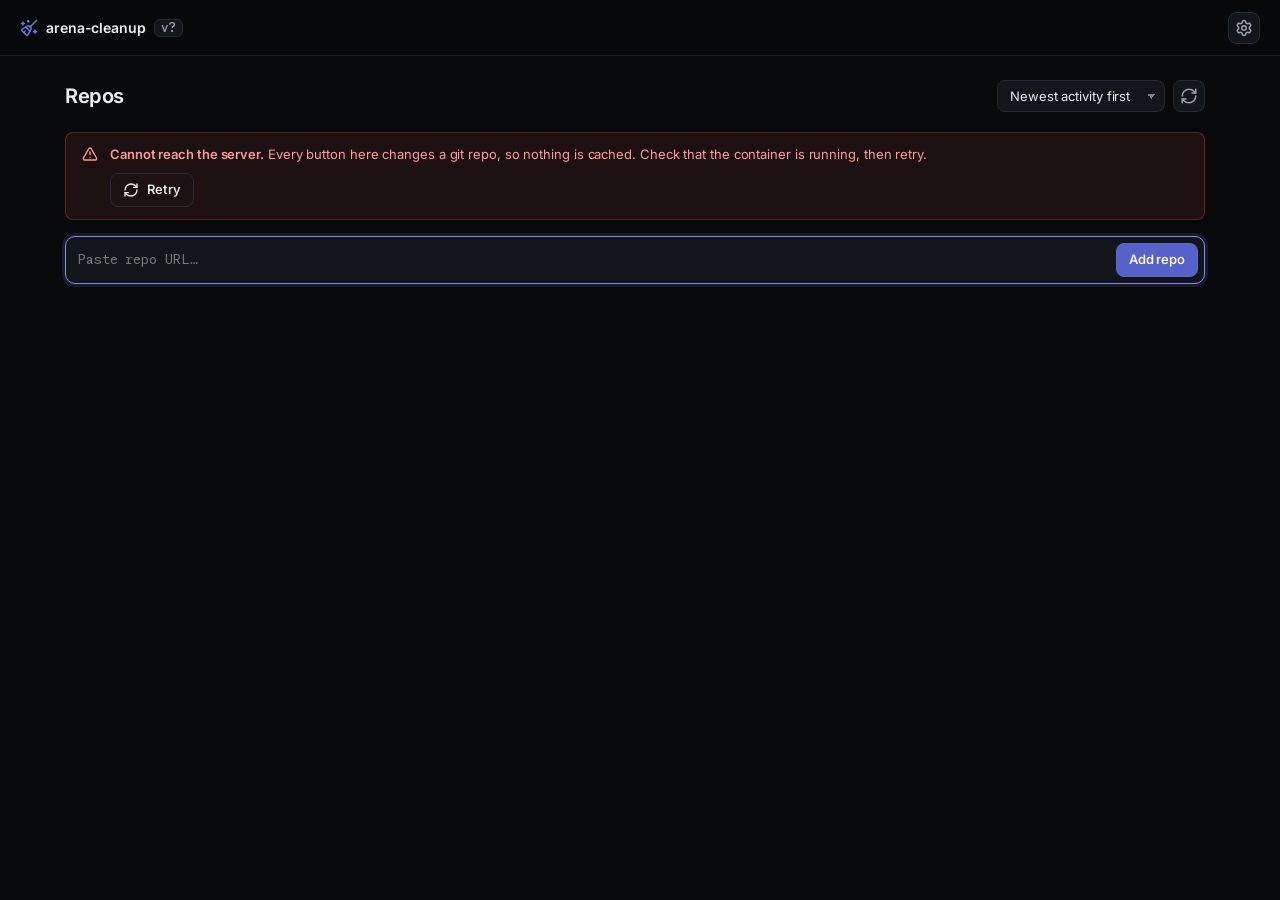
==== commit b6de5295: "fix(ui): show the PR checks the run kept under its PR checks row" ====
--- a/ui/static/index.html
+++ b/ui/static/index.html
@@ -1207,7 +1207,7 @@
     opened: 0,
     phases: [],
     phase: null,
-    counts: { checks: {}, dry: false, tags: 0, pushed: 0 },
+    counts: { checks: {}, pr: null, dry: false, tags: 0, pushed: 0 },
     signing: null,
     settling: false,
   };
@@ -1452,8 +1452,10 @@
     if (state.repo?.id === repoId) return state.repo.status || {};
     return (state.repos.find((r) => r.id === repoId) || {}).status || {};
   }
-  function openChecks(repoId, branch) {
-    state.checksOpen = { repoId, branch };
+  // `pr` fixes the view on one reading, the checks a run kept; without it the
+  // view follows the live status of the branch
+  function openChecks(repoId, branch, pr = null) {
+    state.checksOpen = { repoId, branch, pr };
     openModal("checks", { title: "PR checks", wide: true,
       onclose: () => { state.checksOpen = null; closeJob(); } });
     renderChecks();
@@ -1461,10 +1463,11 @@
   function renderChecks() {
     if (!state.checksOpen) return;
     const { repoId, branch } = state.checksOpen;
-    const pr = ((statusFor(repoId).pr || {})[branch]) || null;
+    const pr = state.checksOpen.pr || ((statusFor(repoId).pr || {})[branch]) || null;
     if (!pr) { $("modal").close(); return; }
     $("modal-title").textContent = `PR #${pr.number} checks`;
-    setModalSub(`${pr.title} on ${branch}: ${pr.passed}/${pr.total} passed`);
+    const when = state.checksOpen.pr ? " when the run read them" : "";
+    setModalSub(`${pr.title} on ${branch}: ${pr.passed}/${pr.total} passed${when}`);
     $("checks-pr").href = pr.url;
     const glyph = { passed: "check", failed: "x" };
     const mark = (c) => c.result === "running" ? liveDot() : icon(glyph[c.result] || "circle-small");
@@ -2127,6 +2130,7 @@
   }
   function paintRun(snap) {
     appendLines(snap.lines || []);
+    if (snap.pr) state.counts.pr = snap.pr;
     paintDone(snap);
   }
   // The latest run of a repo: a live one streams on, a finished one is
@@ -2632,7 +2636,7 @@
   function resetPhases() {
     state.phases = PHASES.map((p) => ({ ...p, state: "idle", lines: 0, start: 0, end: 0, rows: [] }));
     state.phase = "prepare";
-    state.counts = { checks: {}, dry: false, tags: 0, pushed: 0, push: { tags: [] }, prBranch: "" };
+    state.counts = { checks: {}, pr: null, dry: false, tags: 0, pushed: 0, push: { tags: [] }, prBranch: "" };
     $("phases").replaceChildren(...state.phases.map((p) =>
       el("li", { class: "phase", "data-phase": p.id, "data-state": "idle" },
         el("button", { type: "button", class: "phase-head", disabled: true,
@@ -2750,10 +2754,10 @@
   // Each row opens its detail: the steps with their stamps, the commit list
   // after a rewrite, or the facts of the push.
   function openPhase(id) {
-    // the PR checks row is the pill view of the PR the run checked
-    const branch = state.counts.prBranch;
-    if (id === "pr" && branch && (((statusFor(state.repo.id).pr || {})[branch]) || {}).total) {
-      openChecks(state.repo.id, branch);
+    // the PR checks row shows the checks the run read, kept with the run
+    const pr = state.counts.pr;
+    if (id === "pr" && pr) {
+      openChecks(state.repo.id, pr.branch, pr);
       return;
     }
     state.phaseOpen = id;
@@ -3034,6 +3038,7 @@
     let seen = 0;
     const take = (snap) => {
       appendLines(snap.lines || []);
+      if (snap.pr) state.counts.pr = snap.pr;
       seen = snap.next ?? seen + (snap.lines || []).length;
     };
     // the button stays grey from the run end until the branch state answers,
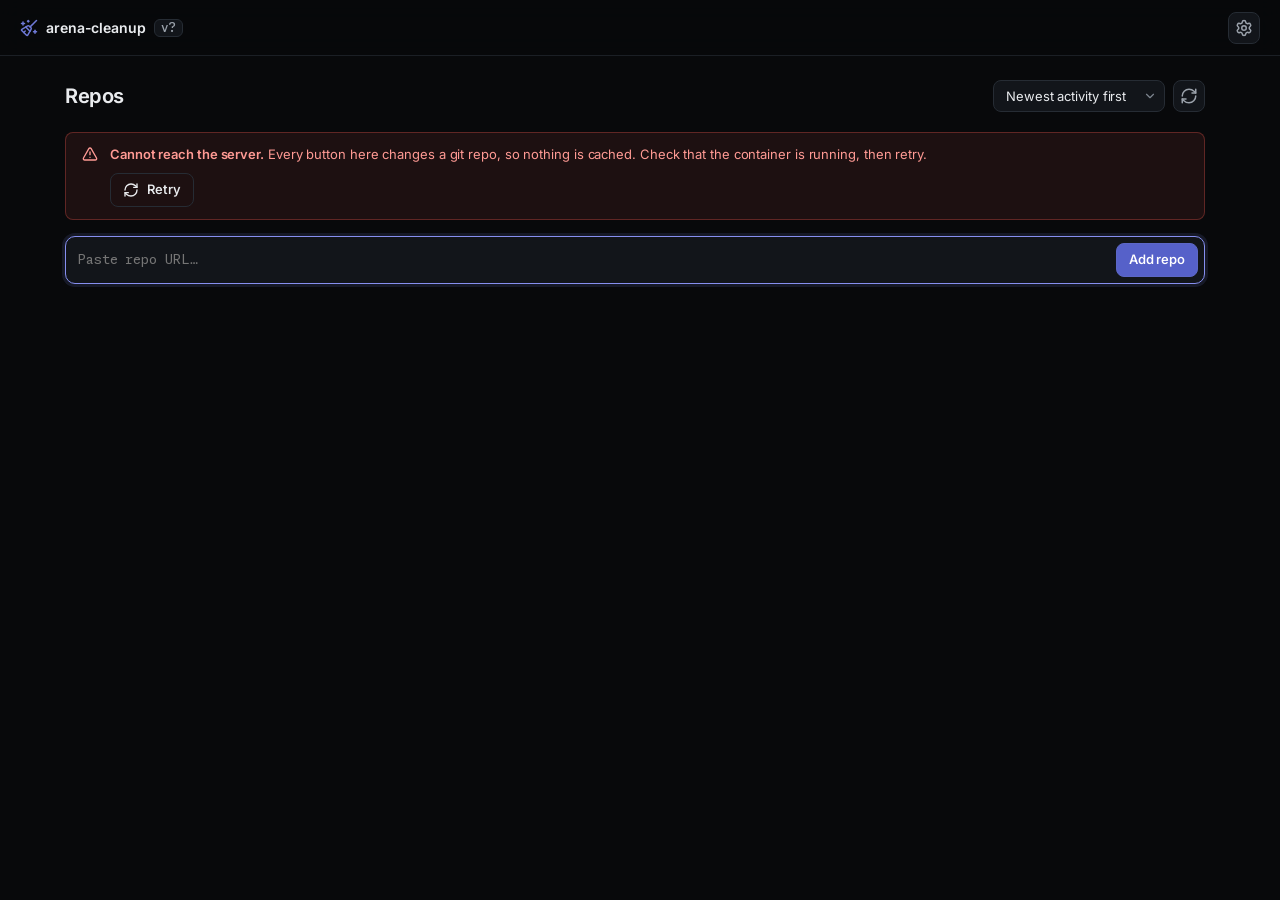
==== commit 0a90281f: "refactor(ui): draw the select caret with the chevron-down glyph" ====
--- a/ui/static/index.html
+++ b/ui/static/index.html
@@ -338,7 +338,10 @@
   /* the ring has to survive the rule above: keyboard focus gets a solid one */
   .field:focus-visible { outline: 2px solid var(--accent-hi); outline-offset: 1px; }
   .mono-field { font-family: var(--mono); font-size: var(--fs-2); }
-  select.field { appearance: none; background-image: linear-gradient(45deg, transparent 50%, var(--dim) 50%), linear-gradient(135deg, var(--dim) 50%, transparent 50%); background-position: right 12px center, right 8px center; background-size: 5px 5px, 5px 5px; background-repeat: no-repeat; padding-right: 24px; }
+  select.field { appearance: none; padding-right: 28px; }
+  /* the caret is the chevron-down glyph beside the select, so it sits on the icon ladder */
+  .select-wrap { position: relative; display: inline-grid; min-width: 0; }
+  .select-wrap > .ico-svg { position: absolute; right: 8px; top: 50%; translate: 0 -50%; --ico: var(--ico-s); color: var(--dim); pointer-events: none; }
 
   /* above 1200 the repos are one table: a header row, then one row per repo with four cells, the icon and
      name, the default branch, the arena rows, and the actions. Content sizes the first columns, the arena
@@ -926,7 +929,7 @@
     .btn, .btn.back { min-height: 44px; }
     .field, select.field, .hero-tools .field { height: 44px; }
     .hero-tools { flex: 1 1 100%; }
-    .hero-tools .field { flex: 1; min-width: 0; }
+    .hero-tools .select-wrap { flex: 1; min-width: 0; }
     .check { min-height: 44px; }
     .check input { width: 20px; height: 20px; }
     .check input::after { width: 15px; height: 15px; }
@@ -1000,11 +1003,14 @@
       <div class="hero">
         <h1 tabindex="-1">Repos</h1>
         <div class="hero-tools">
-          <select class="field" id="repo-sort" aria-label="Sort repos" title="Sort repos">
-            <option value="newest">Newest activity first</option>
-            <option value="name">Name A–Z</option>
-            <option value="pr">PR state, failures first</option>
-          </select>
+          <span class="select-wrap">
+            <select class="field" id="repo-sort" aria-label="Sort repos" title="Sort repos">
+              <option value="newest">Newest activity first</option>
+              <option value="name">Name A–Z</option>
+              <option value="pr">PR state, failures first</option>
+            </select>
+            <span class="ico-svg" data-icon="chevron-down" aria-hidden="true"></span>
+          </span>
           <button class="icon-btn" id="repos-refresh" aria-label="Reload repos" title="Reload repos"><span class="ico-svg" data-icon="refresh-cw" aria-hidden="true"></span></button>
         </div>
       </div>
@@ -1065,11 +1071,17 @@
           <div class="card-body options" id="options">
             <div class="opt row" id="opt-branch">
               <label for="branch">Target branch</label>
-              <select class="field mono-field" id="branch" title="The default branch runs via the arena branch. The run cleans a named branch in place."></select>
+              <span class="select-wrap">
+                <select class="field mono-field" id="branch" title="The default branch runs via the arena branch. The run cleans a named branch in place."></select>
+                <span class="ico-svg" data-icon="chevron-down" aria-hidden="true"></span>
+              </span>
             </div>
             <div class="opt row" id="opt-arena" hidden>
               <label for="arena">Arena branch</label>
-              <select class="field mono-field" id="arena" title="The session this run cleans, newest activity first."></select>
+              <span class="select-wrap">
+                <select class="field mono-field" id="arena" title="The session this run cleans, newest activity first."></select>
+                <span class="ico-svg" data-icon="chevron-down" aria-hidden="true"></span>
+              </span>
             </div>
             <div class="opt row" id="opt-paths">
               <label for="pathin">Remove paths</label>
@@ -1225,6 +1237,7 @@
     "arrow-up": svg(paths("m5 12 7-7 7 7", "M12 19V5")),
     "arrow-down": svg(paths("M12 5v14", "m19 12-7 7-7-7")),
     "chevron-right": svg(paths("m9 18 6-6-6-6")),
+    "chevron-down": svg(paths("m6 9 6 6 6-6")),
     folder: svg(paths("M20 20a2 2 0 0 0 2-2V8a2 2 0 0 0-2-2h-7.9a2 2 0 0 1-1.69-.9L9.6 3.9A2 2 0 0 0 7.93 3H4a2 2 0 0 0-2 2v13a2 2 0 0 0 2 2Z")),
     file: svg(paths("M6 22a2 2 0 0 1-2-2V4a2 2 0 0 1 2-2h8a2.4 2.4 0 0 1 1.704.706l3.588 3.588A2.4 2.4 0 0 1 20 8v12a2 2 0 0 1-2 2z", "M14 2v5a1 1 0 0 0 1 1h5")),
     plus: svg(paths("M5 12h14", "M12 5v14")),
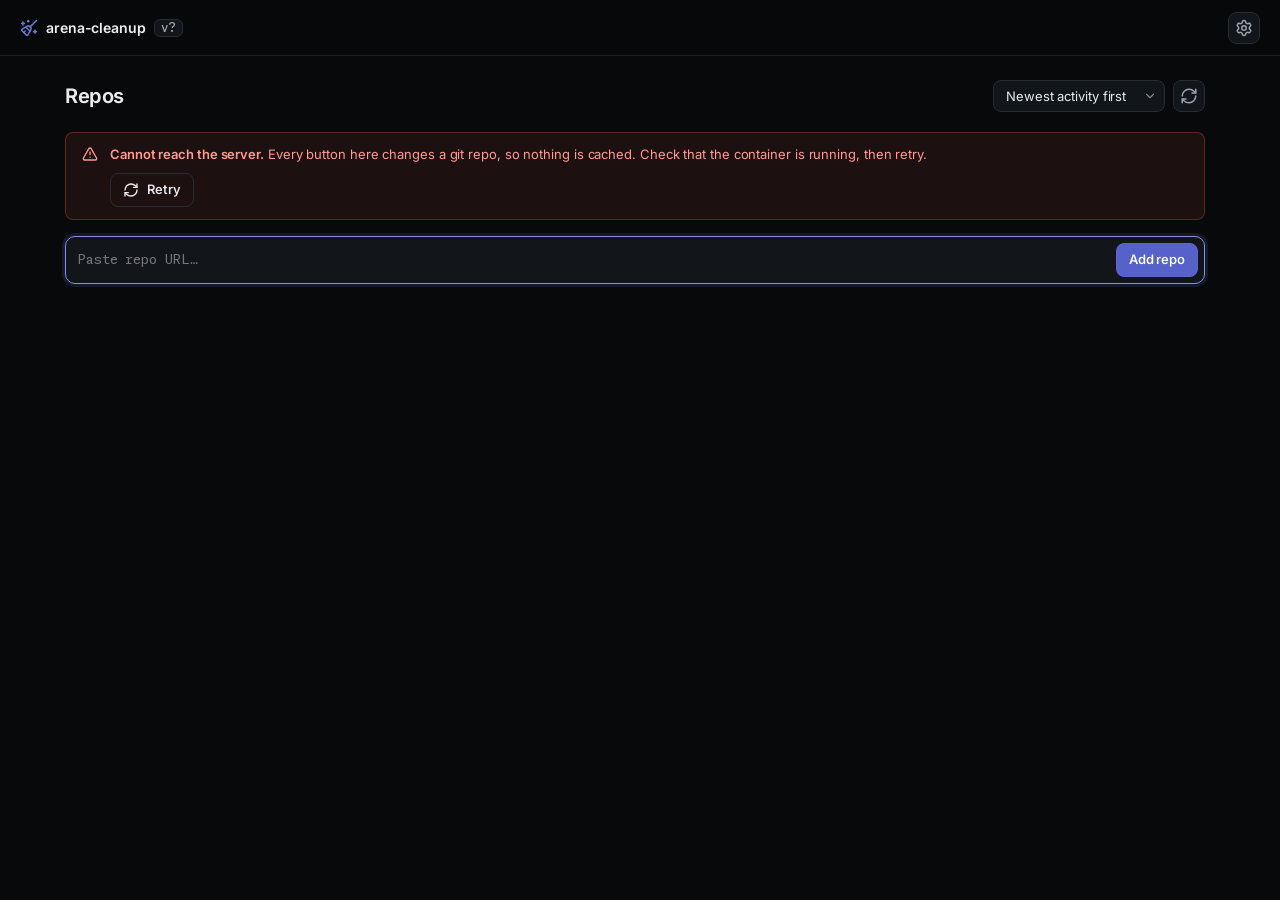
==== commit 3a931bcc: "fix(ui): align the scrollbar thumb to the nuu recipe" ====
--- a/ui/static/index.html
+++ b/ui/static/index.html
@@ -85,8 +85,7 @@
     --line-check-hover: #525c6b;
     --card-hover: #0f1216;
     --card-hover-line: #2c333c;
-    --thumb: #2b313a;
-    --thumb-hover: #3c4450;
+    --thumb: #302e2c;
     --glass: rgba(8, 9, 11, .86);
     --glass-2: rgba(10, 12, 15, .94);
     --scrim: rgba(0, 0, 0, .55);
@@ -137,7 +136,8 @@
   ::-webkit-scrollbar-track, ::-webkit-scrollbar-corner { background: var(--bg); }
   ::-webkit-scrollbar-thumb { background: var(--thumb); border-radius: 8px; }
   ::-webkit-scrollbar-button { display: none; width: 0; height: 0; }
-  @media (hover: hover) { ::-webkit-scrollbar-thumb:hover { background: var(--thumb-hover); } }
+  /* the recipe highlights the thumb under keyboard navigation alone, never under a pointer */
+  @media (hover: hover) { :root[data-keyboard-nav="true"] ::-webkit-scrollbar-thumb:hover, :root[data-keyboard-nav="true"] ::-webkit-scrollbar-thumb:active { background: var(--accent); } }
   @supports not selector(::-webkit-scrollbar) {
     * { scrollbar-width: thin; scrollbar-color: var(--thumb) var(--bg); }
   }
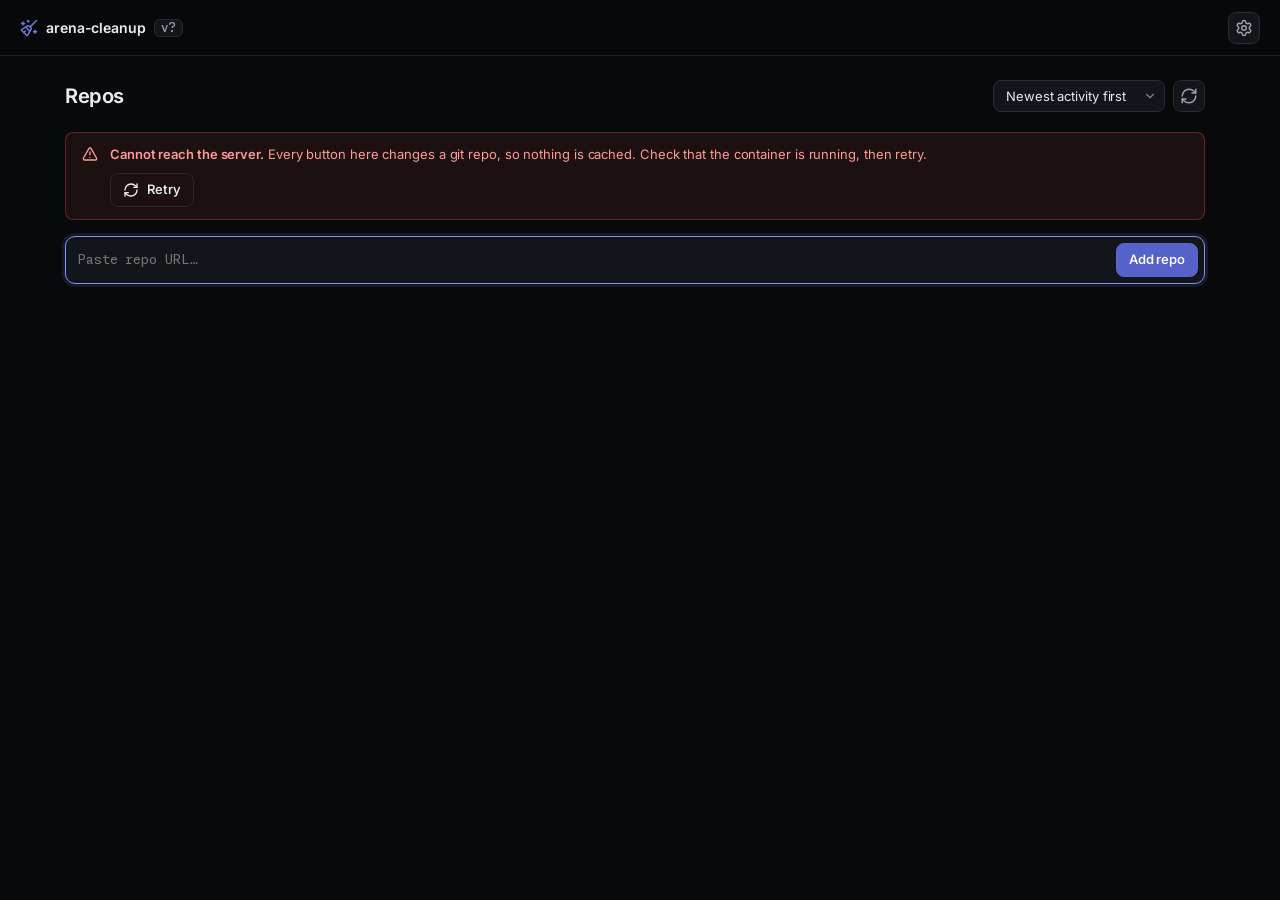
==== commit e6e5cb8c: "fix: run the PR gate after the rewrite in the engine and the timeline" ====
--- a/ui/static/index.html
+++ b/ui/static/index.html
@@ -2528,20 +2528,20 @@
   // text until the engine reports a count for it.
   const PHASES = [
     { id: "prepare", name: "Prepare", sub: "" },
+    { id: "rewrite", name: "Rewrite and sign", sub: "" },
     { id: "pr", name: "PR checks", sub: "" },
-    { id: "rewrite", name: "Rewrite and sign", sub: "" },
     { id: "wait", name: "Checks wait", sub: "" },
     { id: "publish", name: "Push", sub: "" },
     { id: "sync", name: "Clean up", sub: "" },
   ];
   // Each test is the start of an engine line, so a branch or repo name that
-  // contains a phase word cannot move the run. Lines before the first PR
-  // check line stay in Prepare, and an unknown line stays in its phase.
+  // contains a phase word cannot move the run. Lines before the first rewrite
+  // line stay in Prepare, and an unknown line stays in its phase.
   const PHASE_TESTS = [
+    ["rewrite", /^(?:creating backup bundle|backup written to |would remove .*: \d+ file\(s\)|removing .* from every branch and tag|removed .*: \d+ file\(s\) gone|\d+ commit\(s\) only touched those paths|scanning \d+ commit\(s\) as |scanning\.\.\. |rewriting\.\.\. |nothing to rewrite|history rewritten: |history already clean|\d+ tag\(s\) (?:now point at|point into) |could not sign commit |restored remote )/],
     ["pr", /^(?:--skip-pr-check set|checking pr status for |found pr #|no open pr for |pr #\d+ |check "|would wait for \d+ still-running check|\d+ check\(s\) still running|still waiting: |all \d+ check\(s\) finished|timed out after .* waiting for pr #)/],
-    ["rewrite", /^(?:creating backup bundle|backup written to |would remove .*: \d+ file\(s\)|removing .* from every branch and tag|removed .*: \d+ file\(s\) gone|\d+ commit\(s\) only touched those paths|scanning \d+ commit\(s\) as |scanning\.\.\. |rewriting\.\.\. |nothing to rewrite|history rewritten: |history already clean|\d+ tag\(s\) (?:now point at|point into) |could not sign commit |restored remote )/],
-    // the wait after the rewrite opens on its own line; its later lines read as PR
-    // checks lines, an earlier phase, so they stay where the run is
+    // the wait opens on its own line; its later lines read as PR checks
+    // lines, an earlier phase, so they stay where the run is
     ["wait", /^waiting for pr #/],
     ["publish", /^(?:would (?:force-)?push |(?:pushing \(with lease\)|force-pushing \(no lease\)) head -> |pushed \w+ to |a real run would (?:push anyway|stop here)|this push replaces origin\/|--force set, pushing anyway|confirmed, pushing anyway|cancelled before pushing|nothing to push: |origin\/\S+ already contains |declining to push|moved tag |updated \d+ tag\(s\) on origin|--no-tags set: |\d+ tag\(s\) not moved on origin|\d+ other branch\(es\) on origin still contain |clean one too with: )/],
     ["sync", /^(?:done\b|staying on |returning to |would return to |resetting \S+ to origin\/|switching to \S+ first, so |(?:would delete|deleted|deleting) (?:local branch |origin\/)|deleting \S+ also closes pr #|local branch \S+ is still checked out|origin\/\S+ is already gone|cancelled: )/],
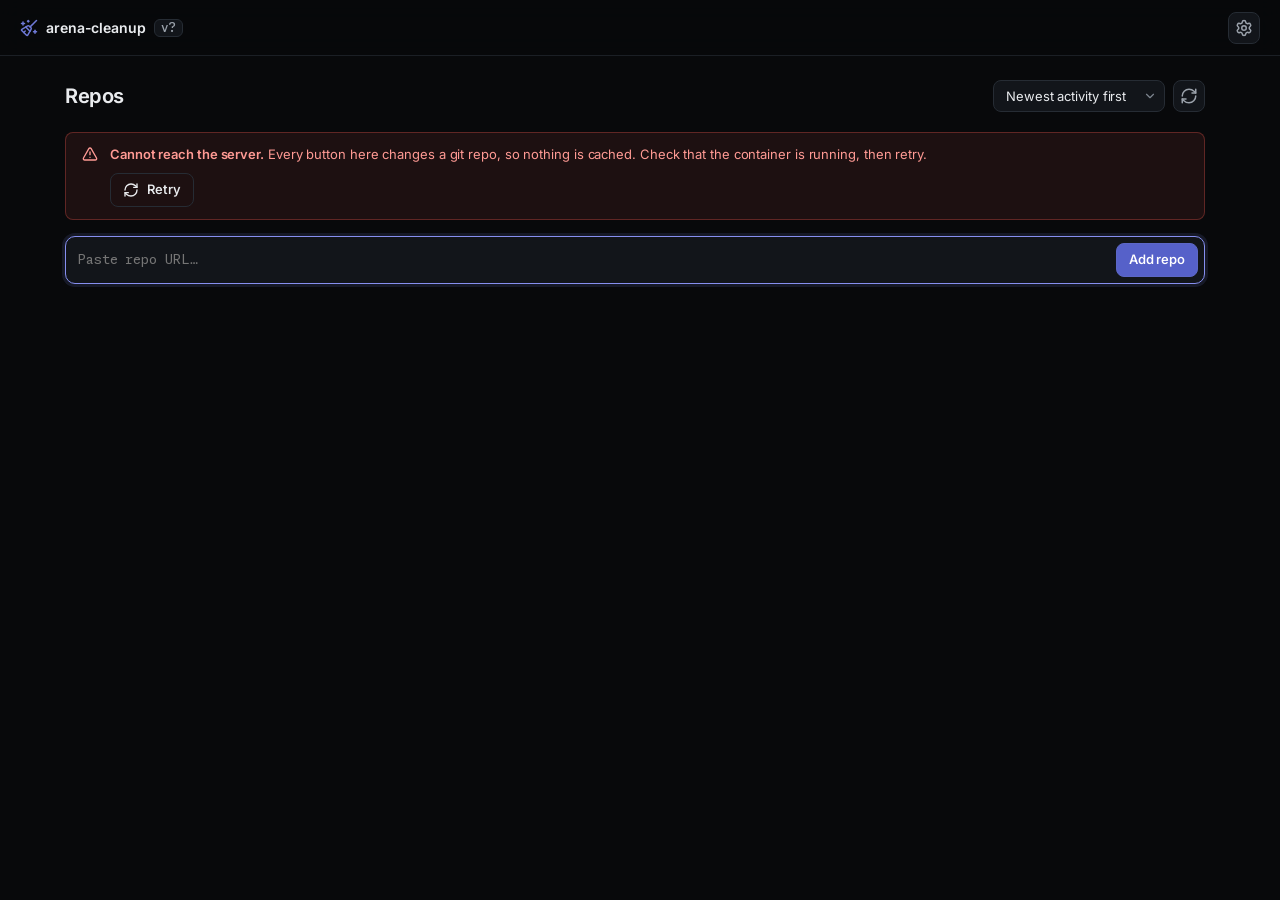
==== commit ebe9b3d0: "feat(ui): shape commit rows like the GitHub app with CI states" ====
--- a/ui/static/index.html
+++ b/ui/static/index.html
@@ -647,14 +647,18 @@
   .modal-body { max-height: 60vh; overflow: auto; overscroll-behavior: contain; margin: 0; }
   .modal-body > :last-child { margin-bottom: 0; }
   .modal-body:focus { outline: none; }
+  /* a phase step reads like a job step of a check: glyph, name, duration */
   .step-list { list-style: none; margin: 0; padding: 0; }
-  .step-list li { display: grid; grid-template-columns: 74px minmax(0, 1fr) auto; gap: 12px; min-height: 28px;
-    align-items: baseline; border-top: 1px solid var(--line); padding: 4px 0; font-size: var(--fs-2); }
+  .step-list li { display: flex; align-items: center; gap: 8px; min-height: 28px;
+    border-top: 1px solid var(--line); padding: 4px 0; font-size: var(--fs-2); }
   .step-list li:first-child { border-top: 0; }
-  .step-list .t, .step-list .d { color: var(--dim); font: var(--fs-1) var(--mono); font-variant-numeric: tabular-nums; }
-  .step-list .msg { min-width: 0; overflow-wrap: anywhere; }
-  .step-list .warn .msg { color: var(--warn-text); }
-  .step-list .error .msg { color: var(--err-text); }
+  .step-list .ico-svg { --ico: var(--ico-s); flex: none; color: var(--dim); }
+  .step-list .ok .ico-svg { color: var(--ok); }
+  .step-list .error .ico-svg { color: var(--err); }
+  .step-list .run .ico-svg { color: var(--warn); }
+  .step-list .name { flex: 1; min-width: 0; overflow-wrap: anywhere; }
+  .step-list .error .name { color: var(--err-text); }
+  .step-list .d { color: var(--dim); font: var(--fs-1) var(--mono); font-variant-numeric: tabular-nums; }
   .modal-body .kv { grid-template-columns: 84px 1fr; padding: 0; font-size: var(--fs-2); }
   .modal-body .kv dd { white-space: normal; }
   .modal-body .commit { padding: 8px 0; }
@@ -703,25 +707,34 @@
   .log-row.cont .msg { color: var(--log-dim); }
 
   .commits { display: flex; flex-direction: column; }
+  /* the GitHub app's row: the subject on one line with the check state and the age,
+     the author under it, and the hash with the full stamp on a tap */
   .commit {
-    display: grid; grid-template-columns: auto minmax(0, 1fr); gap: 2px 8px;
-    align-items: baseline; padding: 8px 6px; border-top: 1px solid var(--line); font-size: var(--fs-2);
+    display: flex; flex-direction: column; gap: 4px; contain: inline-size;
+    padding: 10px 6px; border-top: 1px solid var(--line); font-size: var(--fs-2);
     cursor: pointer;
   }
   .commit:first-child { border-top: 0; }
-  .commit .sha { font: var(--fs-1) var(--mono); color: var(--dim); }
-  /* two lines, then an ellipsis; a tap on the row shows the whole subject */
-  .commit .subject {
-    display: -webkit-box; -webkit-box-orient: vertical; -webkit-line-clamp: 2;
-    overflow: hidden; overflow-wrap: anywhere;
-  }
-  .commit[aria-expanded="true"] .subject { display: block; }
+  .commit .head { display: flex; align-items: center; gap: 8px; min-width: 0; }
+  .commit .subject { flex: 1 1 auto; min-width: 0; white-space: nowrap; overflow: hidden; text-overflow: ellipsis; }
+  .commit[aria-expanded="true"] .subject { white-space: normal; overflow-wrap: anywhere; }
+  .commit .ci { --ico: var(--ico-s); display: inline-flex; flex: none; }
+  .commit .ci .dot { width: 6px; height: 6px; }
+  .commit .ci.success { color: var(--ok); }
+  .commit .ci.failure { color: var(--err); }
+  .commit .ci.pending { color: var(--warn); }
+  .commit .age { flex: none; margin-left: auto; color: var(--dim); font-size: var(--fs-1); font-variant-numeric: tabular-nums; }
   .commit .meta {
-    grid-column: 1 / -1; display: flex; align-items: center; gap: 8px; color: var(--dim);
-    font-size: var(--fs-1); white-space: nowrap; flex-wrap: wrap;
-  }
+    display: flex; align-items: center; gap: 8px; color: var(--text);
+    font-size: var(--fs-1); white-space: nowrap; min-width: 0;
+  }
+  .commit .meta .author { overflow: hidden; text-overflow: ellipsis; }
+  .commit .meta .did { color: var(--dim); }
   .commit .sig { --ico: var(--ico-s); color: var(--ok); font-size: var(--fs-1); }
   .commit .sig.none { color: var(--dim); }
+  .commit .more { display: none; align-items: center; gap: 8px; color: var(--dim); font-size: var(--fs-1); }
+  .commit[aria-expanded="true"] .more { display: flex; }
+  .commit .sha { font: var(--fs-1) var(--mono); color: var(--dim); }
   .commit .avatar { width: 20px; height: 20px; border-radius: 1000px; background: var(--surface-2); flex: none; }
   .commit .avatar.none { --ico: var(--ico-s); display: inline-flex; align-items: center; justify-content: center; color: var(--dim); }
 
@@ -864,7 +877,7 @@
     .btn { font-size: 14px; }
     .pill { font-size: 12px; }
     .repo-name { font-size: 15px; }
-    .hint, .opt-label .desc, .phase-sub, .run-foot .hint, .commit .meta { font-size: 12px; }
+    .hint, .opt-label .desc, .phase-sub, .run-foot .hint, .commit .meta, .commit .age, .commit .more { font-size: 12px; }
     .phase-head { min-height: 44px; padding: 8px 12px; font-size: 13px; }
     .check-row, .step { min-height: 44px; }
     .commit { font-size: 13px; }
@@ -942,11 +955,6 @@
     button.pill, .repo-name { position: relative; }
     button.pill::before, .repo-name::before { content: ""; position: absolute; inset: -10px 0; }
     .chips input, .chip-edit input { height: 44px; }
-    /* a phone step row: the stamp and the duration on one line, the text under them at full width */
-    .step-list li { grid-template-columns: minmax(0, 1fr) auto; row-gap: 2px; }
-    .step-list .t { grid-row: 1; }
-    .step-list .d { grid-row: 1; grid-column: 2; }
-    .step-list .msg { grid-row: 2; grid-column: 1 / -1; }
     /* a grid instead of a ragged wrap: one column at 360 px, more on wider phones */
     .checks { display: grid; grid-template-columns: repeat(auto-fit, minmax(160px, 1fr)); gap: 0 12px; }
     .opt.row > label { grid-column: 1 / -1; }
@@ -1910,6 +1918,7 @@
       node.querySelector(".short").textContent = relativeTime(at, true);
       node.title = `Last active ${relativeTime(at)}: ${node.dataset.what}`;
     }
+    for (const node of $("commits").querySelectorAll(".age[data-at]")) node.textContent = age(Number(node.dataset.at));
   }
 
   // the rows fold into cards when the table, laid out at its natural width, outgrows
@@ -2780,9 +2789,10 @@
   function secsText(secs) {
     return secs < 0.1 ? "<0.1s" : secs.toFixed(1) + "s";
   }
-  const stepRow = (level, stamp, msg, took) => el("li", { class: level },
-    el("span", { class: "t" }, clock(stamp)),
-    el("span", { class: "msg" }, msg),
+  const STEP_ICON = { ok: "check", error: "x" };
+  const stepRow = (level, msg, took) => el("li", { class: level },
+    level in STEP_ICON ? icon(STEP_ICON[level]) : liveDot(),
+    el("span", { class: "name" }, msg),
     el("span", { class: "d" }, secsText(took)));
   // A phase names its steps instead of repeating the log. A step ends at the
   // engine line that completes it, a step the run skipped is left out, and
@@ -2895,7 +2905,7 @@
       if (!hit) continue;
       if (hit.end[2]) Object.assign(vars, hit.end[2](hit.m));
       if (hit.end[1] === null) continue;
-      rows.push(stepRow("ok", r.stamp, text(hit.end[1], hit.m), r.t - start));
+      rows.push(stepRow("ok", text(hit.end[1], hit.m), r.t - start));
       start = r.t;
       i = hit.at + 1;
       vars.doing = "";
@@ -2905,9 +2915,9 @@
     const doing = () => vars.doing || text(open.doing);
     if (p.state === "fail" && last) {
       const err = [...p.rows].reverse().find((r) => r.level === "error") || last;
-      rows.push(stepRow("error", err.stamp, err === last && open && err.level !== "error" ? doing() : err.msg, p.end - start));
+      rows.push(stepRow("error", err === last && open && err.level !== "error" ? doing() : err.msg, p.end - start));
     } else if (open && last && p.state === "run") {
-      rows.push(stepRow("info", last.stamp, doing(), Date.now() / 1000 - start));
+      rows.push(stepRow("run", doing(), Date.now() / 1000 - start));
     }
     return el("ol", { class: "step-list" }, ...rows);
   }
@@ -3103,21 +3113,46 @@
     return d.toLocaleString(undefined, parts);
   }
 
+  // the age of a commit as the GitHub app writes it: 32m, 1h, 10h, 3d, 2w, 4mo, 1y
+  function age(iso, now = Date.now()) {
+    const mins = Math.floor(Math.max(0, now - new Date(iso).getTime()) / 60000);
+    if (mins < 1) return "now";
+    if (mins < 60) return `${mins}m`;
+    const hours = Math.floor(mins / 60);
+    if (hours < 24) return `${hours}h`;
+    const days = Math.floor(hours / 24);
+    if (days < 7) return `${days}d`;
+    if (days < 30) return `${Math.floor(days / 7)}w`;
+    if (days < 365) return `${Math.max(1, Math.floor(days / 30))}mo`;
+    return `${Math.floor(days / 365)}y`;
+  }
+  const CI_TITLE = { success: "Checks passed", failure: "Checks failed", pending: "Checks running" };
+  function ciGlyph(state) {
+    if (!state) return null;
+    const glyph = state === "pending" ? liveDot() : icon(state === "success" ? "check" : "x");
+    return el("span", { class: `ci ${state}`, title: CI_TITLE[state] }, glyph);
+  }
+
   const COMMITS_PAGE = 30;
   function commitRow(c) {
     const row = el("div", { class: "commit", role: "button", tabindex: "0", "aria-expanded": "false",
       onclick: () => row.setAttribute("aria-expanded", String(row.getAttribute("aria-expanded") !== "true")),
       onkeydown: (e) => { if (e.key === "Enter" || e.key === " ") { e.preventDefault(); row.click(); } } },
-      el("span", { class: "sha" }, c.short),
-      el("span", { class: "subject", title: c.subject }, c.subject),
+      el("span", { class: "head" },
+        el("span", { class: "subject", title: c.subject }, c.subject),
+        ciGlyph(c.ci),
+        el("span", { class: "age", "data-at": new Date(c.date).getTime(), title: when(c.date) }, age(c.date))),
       el("span", { class: "meta" },
-        el("span", { class: c.signed ? "sig" : "sig none", title: c.signed ? "Signed commit" : "Unsigned commit" },
-          icon(c.signed ? "check" : "dash")),
         c.avatar
           ? el("img", { class: "avatar", src: `/api/avatars/${c.avatar}`, alt: "", width: "20", height: "20", loading: "lazy" })
           : el("span", { class: "avatar none", "aria-hidden": "true" }, icon("user")),
-        el("span", {}, c.author),
-        el("span", {}, when(c.date))));
+        el("span", { class: "author" }, c.author),
+        el("span", { class: "did" }, "authored"),
+        el("span", { class: c.signed ? "sig" : "sig none", title: c.signed ? "Signed commit" : "Unsigned commit" },
+          icon(c.signed ? "check" : "minus"))),
+      el("span", { class: "more" },
+        el("span", { class: "sha" }, c.short),
+        el("span", { class: "stamp" }, when(c.date))));
     return row;
   }
 
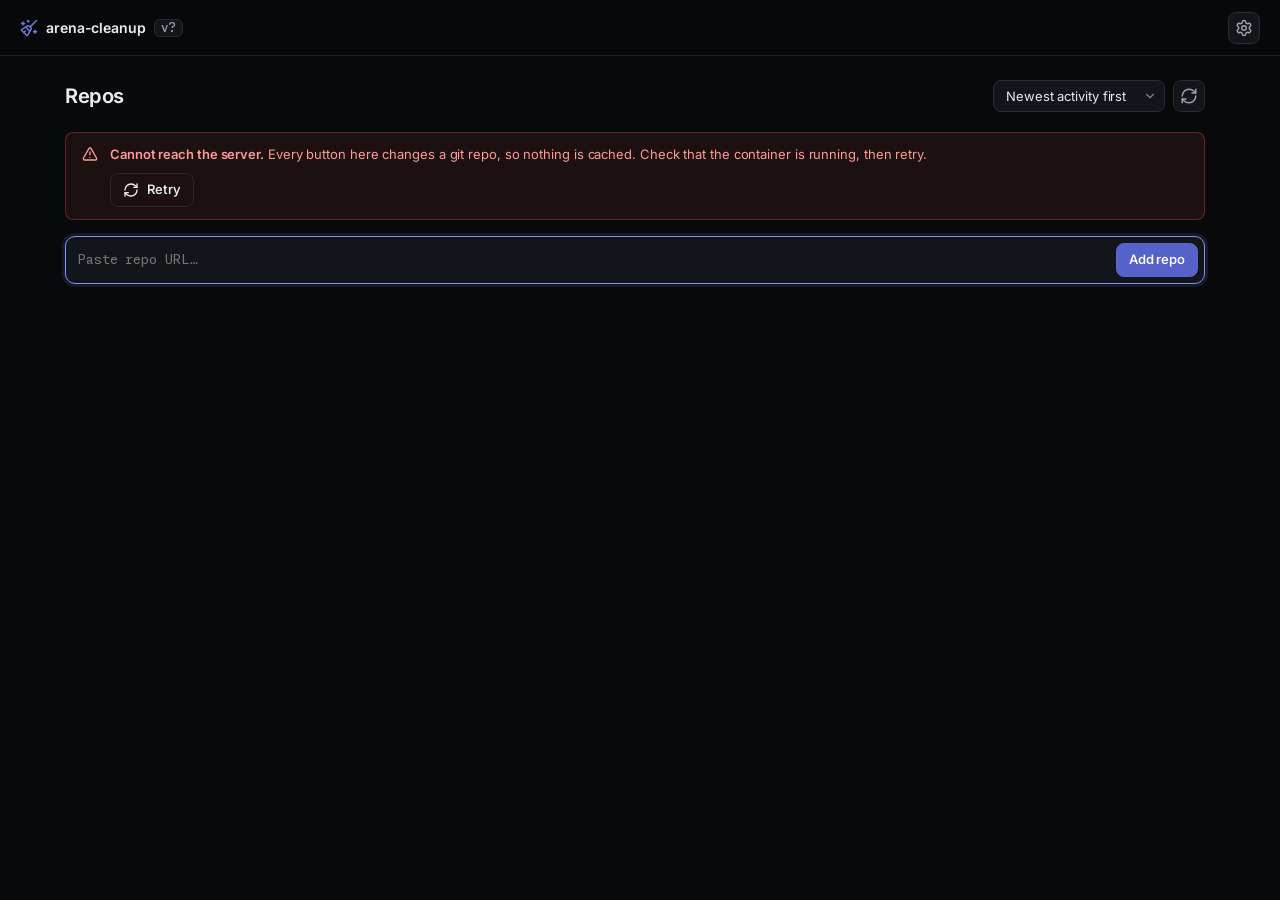
==== commit 75761bd3: "feat(ui): drop the Checks wait row, PR checks carries the wait" ====
--- a/ui/static/index.html
+++ b/ui/static/index.html
@@ -2539,7 +2539,6 @@
     { id: "prepare", name: "Prepare", sub: "" },
     { id: "rewrite", name: "Rewrite and sign", sub: "" },
     { id: "pr", name: "PR checks", sub: "" },
-    { id: "wait", name: "Checks wait", sub: "" },
     { id: "publish", name: "Push", sub: "" },
     { id: "sync", name: "Clean up", sub: "" },
   ];
@@ -2548,10 +2547,7 @@
   // line stay in Prepare, and an unknown line stays in its phase.
   const PHASE_TESTS = [
     ["rewrite", /^(?:creating backup bundle|backup written to |would remove .*: \d+ file\(s\)|removing .* from every branch and tag|removed .*: \d+ file\(s\) gone|\d+ commit\(s\) only touched those paths|scanning \d+ commit\(s\) as |scanning\.\.\. |rewriting\.\.\. |nothing to rewrite|history rewritten: |history already clean|\d+ tag\(s\) (?:now point at|point into) |could not sign commit |restored remote )/],
-    ["pr", /^(?:--skip-pr-check set|checking pr status for |found pr #|no open pr for |pr #\d+ |check "|would wait for \d+ still-running check|\d+ check\(s\) still running|still waiting: |all \d+ check\(s\) finished|timed out after .* waiting for pr #)/],
-    // the wait opens on its own line; its later lines read as PR checks
-    // lines, an earlier phase, so they stay where the run is
-    ["wait", /^waiting for pr #/],
+    ["pr", /^(?:--skip-pr-check set|checking pr status for |found pr #|no open pr for |pr #\d+ |check "|would wait for \d+ still-running check|\d+ check\(s\) still running|waiting for pr #|still waiting: |all \d+ check\(s\) finished|timed out after .* waiting for pr #)/],
     ["publish", /^(?:would (?:force-)?push |(?:pushing \(with lease\)|force-pushing \(no lease\)) head -> |pushed \w+ to |a real run would (?:push anyway|stop here)|this push replaces origin\/|--force set, pushing anyway|confirmed, pushing anyway|cancelled before pushing|nothing to push: |origin\/\S+ already contains |declining to push|moved tag |updated \d+ tag\(s\) on origin|--no-tags set: |\d+ tag\(s\) not moved on origin|\d+ other branch\(es\) on origin still contain |clean one too with: )/],
     ["sync", /^(?:done\b|staying on |returning to |would return to |resetting \S+ to origin\/|switching to \S+ first, so |(?:would delete|deleted|deleting) (?:local branch |origin\/)|deleting \S+ also closes pr #|local branch \S+ is still checked out|origin\/\S+ is already gone|cancelled: )/],
   ];
@@ -2602,13 +2598,6 @@
       row("pr").sub = "no PR";
     } else if (/^--skip-pr-check set/.test(msg)) {
       row("pr").sub = "skipped";
-    } else if ((m = /^waiting for PR #\d+ checks \((\d+) still running\)/.exec(msg))) {
-      row("wait").sub = `${m[1]} running`;
-    } else if ((m = /^still waiting: (\d+)\/(\d+) finished/.exec(msg)) && state.phase === "wait") {
-      row("wait").sub = `${m[1]}/${m[2]}`;
-    } else if ((m = /^all (\d+) check\(s\) finished/.exec(msg)) && state.phase === "wait") {
-      const total = Math.max(+m[1], Object.keys(counts.checks).length);
-      row("wait").sub = `${total}/${total}`;
     } else if ((m = /^scanning (\d+) commit\(s\) as /.exec(msg))) {
       row("rewrite").sub = `collecting ${plural(+m[1], "commit")}`;
     } else if ((m = /^scanning\.\.\. \d+% \((\d+)\/(\d+)\)(?: - (\d+) rewritten)?/.exec(msg))) {
@@ -2821,16 +2810,8 @@
           [/^would wait for (\d+) still-running check/i, (m) => `Would wait for ${plural(+m[1], "running check")}`],
           [/^(\d+) check\(s\) still running/i, (m) => `${plural(+m[1], "check")} still running`],
           [/^PR #(\d+) checks ok/i, "PR #{1} checks passed"]] },
-        // engines before 0.3.7 waited inside this phase and froze the total at the
-        // first read: the check lines seen so far keep the count honest for an old log
-        { optional: true, doing: "", ends: [[/^all (\d+) check\(s\) finished/i,
-          (m) => `All ${plural(Math.max(+m[1], Object.keys(state.counts.checks).length), "check")} finished`]] },
-        { optional: true, doing: "", ends: [[/^PR #(\d+) checks ok/i, "PR #{1} checks passed"]] },
-      ],
-    },
-    wait: {
-      vars: {},
-      steps: [
+        // the wait on running checks: engines before 0.3.7 froze the total at the
+        // first read, so the check lines seen so far keep the count honest
         { doing: "Waiting for checks…", ends: [
           [/^waiting for PR #\d+ checks \((\d+) still running\)/i, null,
             (m) => ({ doing: `Waiting for ${plural(+m[1], "running check")}…` })],
